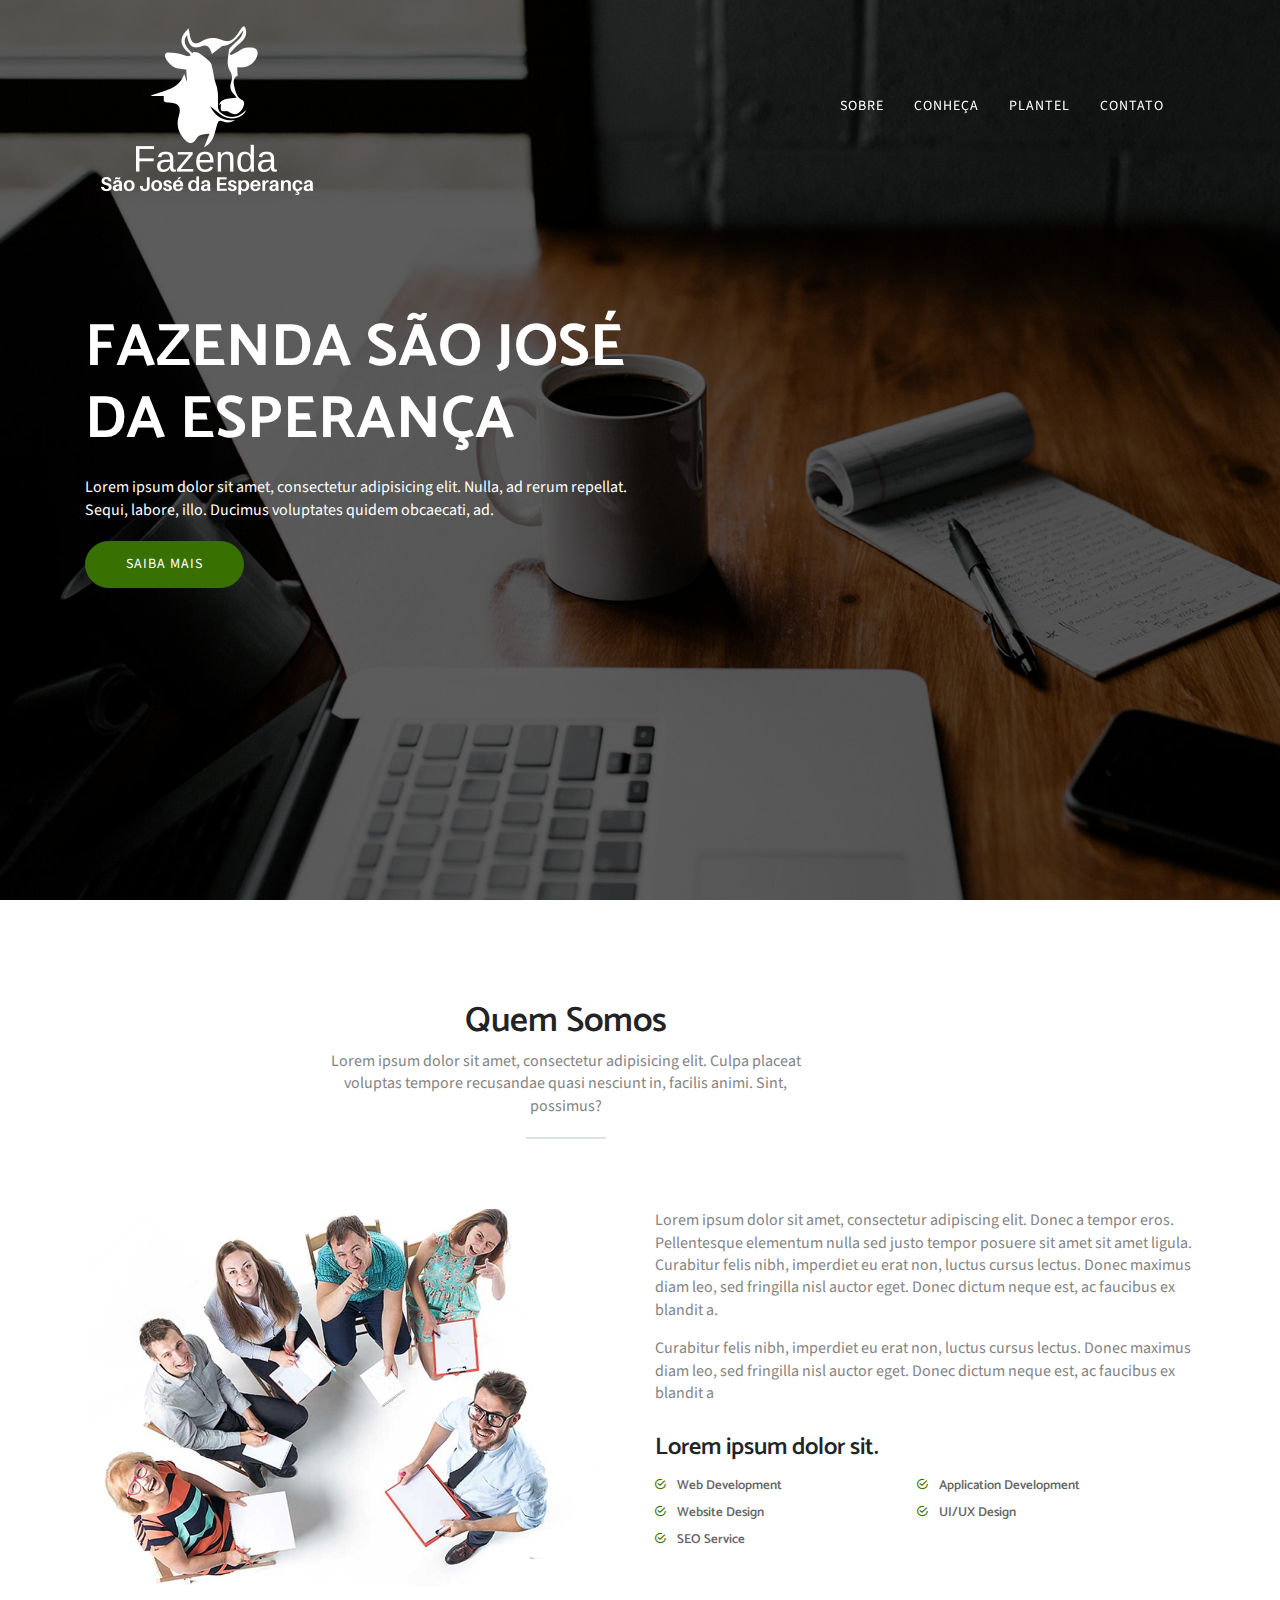
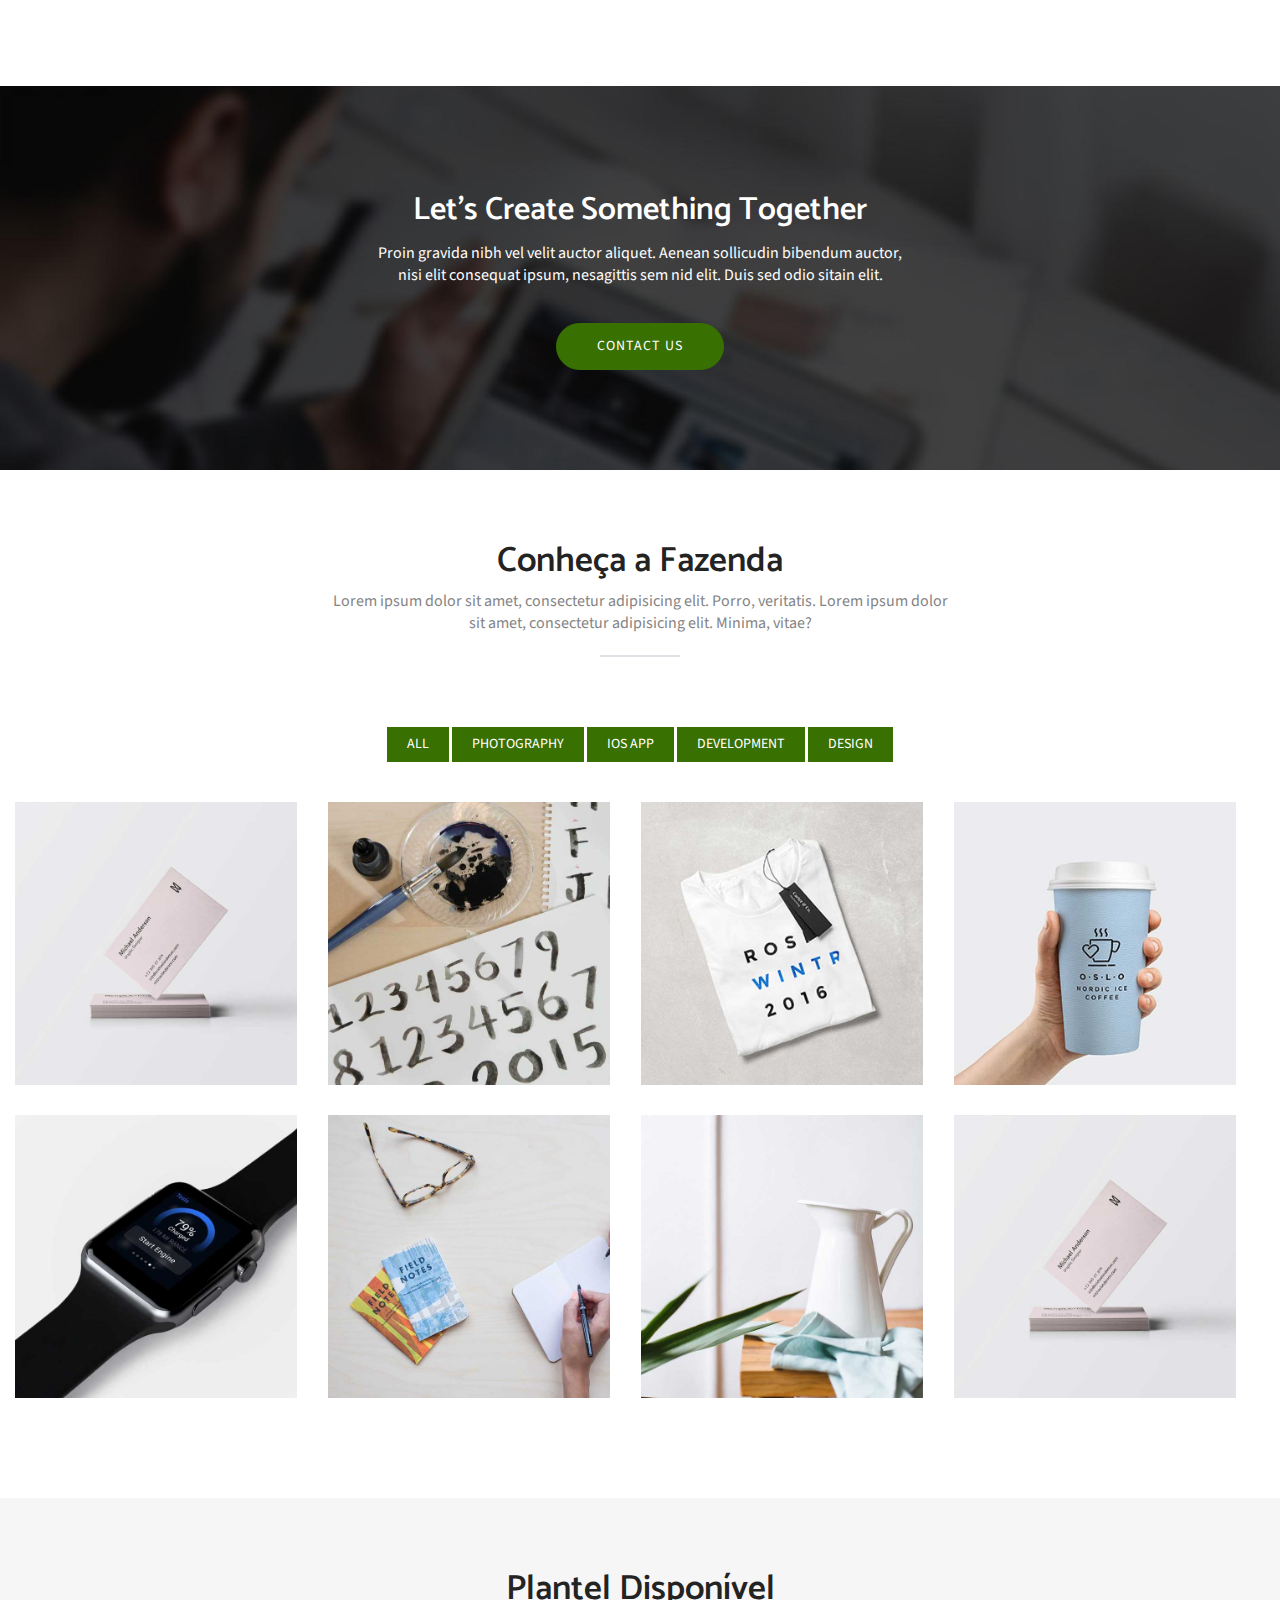
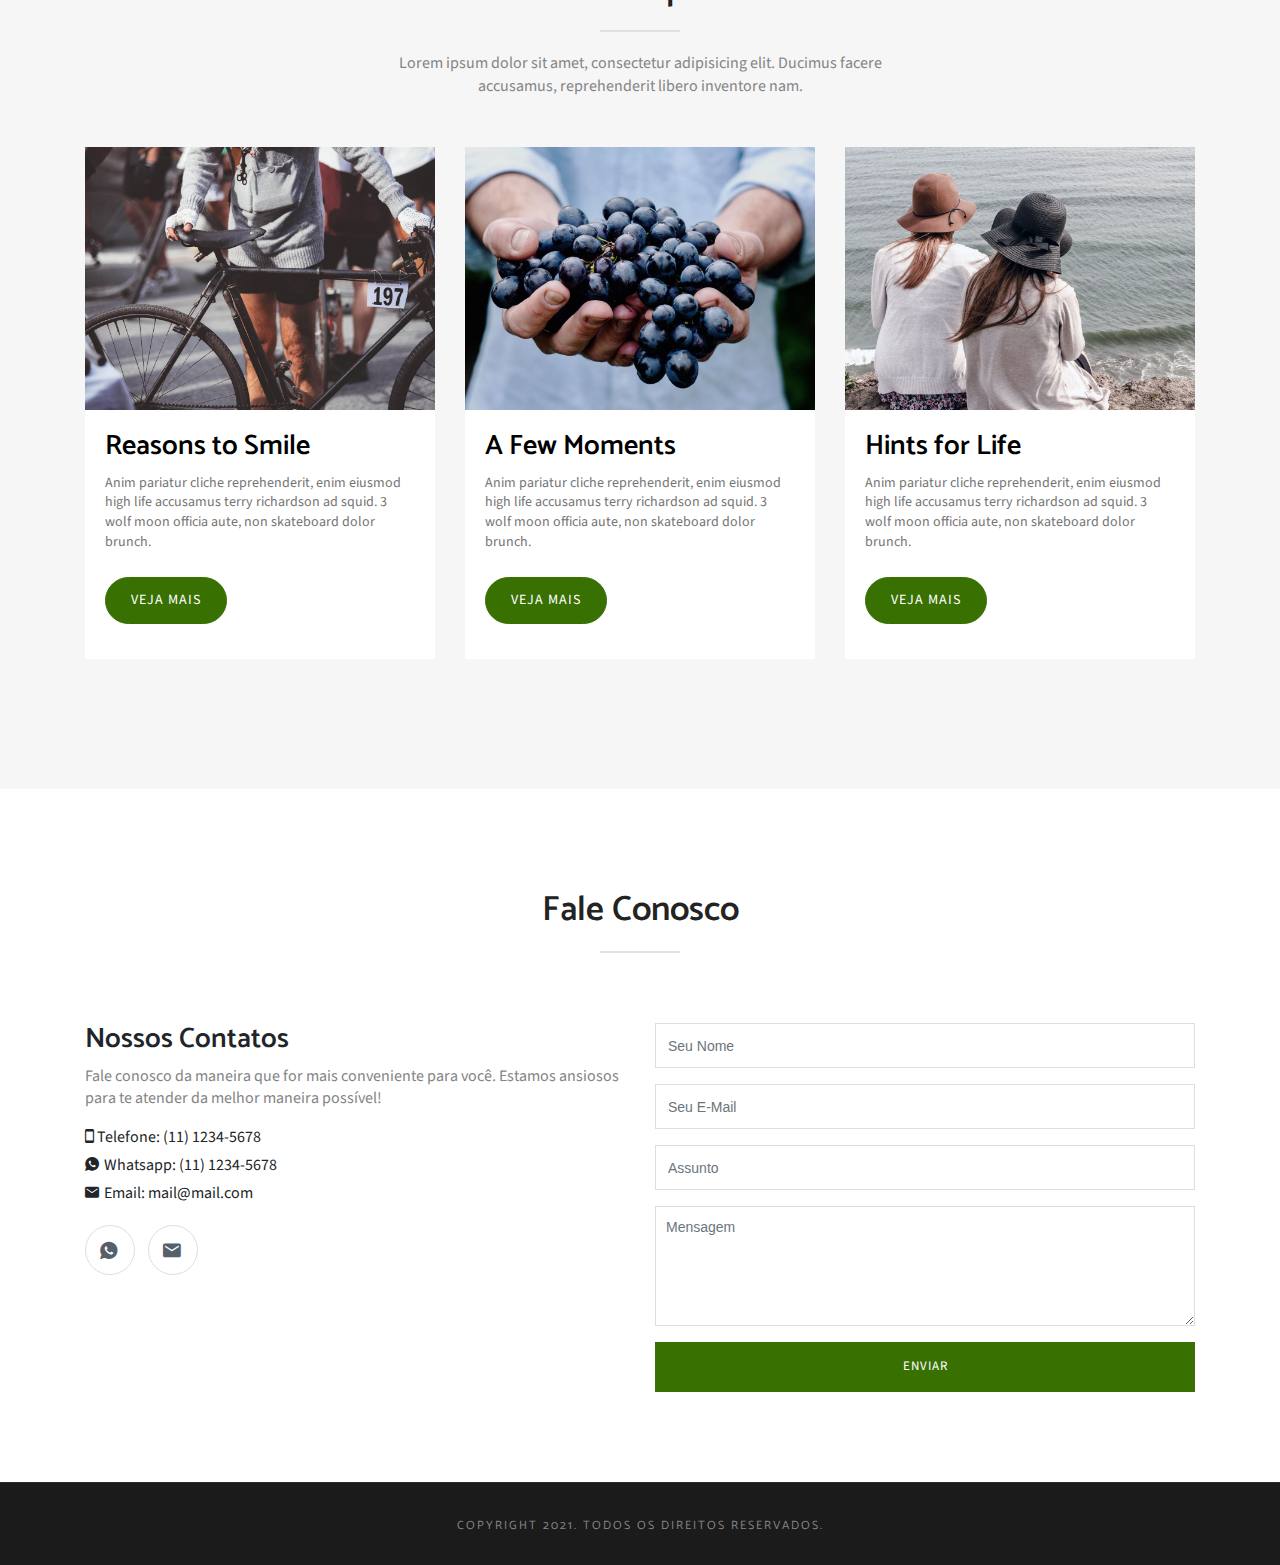
==== index.html @ b2f10392 "Mudanças na logo e interface" ====
<!DOCTYPE html>
<!--[if lt IE 7]>      <html class="no-js lt-ie9 lt-ie8 lt-ie7"> <![endif]-->
<!--[if IE 7]>         <html class="no-js lt-ie9 lt-ie8"> <![endif]-->
<!--[if IE 8]>         <html class="no-js lt-ie9"> <![endif]-->
<!--[if gt IE 8]>-->
<html>
  <!--<![endif]-->
  <head>
    <meta http-equiv="Content-Type" content="text/html; charset=UTF-8" />
    <meta
      name="description"
      content=" Fazenda São José da Esperança - Igaratá"
    />
    <meta name="author" content=" Fazenda São José da Esperança" />

    <title>FAZENDA SÃO JOSÉ DA ESPERANÇA</title>

    <!-- Mobile Specific Meta
  ================================================== -->
    <meta name="viewport" content="width=device-width, initial-scale=1" />
    <!-- Favicon -->
    <link rel="shortcut icon" type="image/x-icon" href="images/favicon.png" />
    <!-- CSS
  ================================================== -->
    <!-- Themefisher Icon font -->
    <link rel="stylesheet" href="plugins/themefisher-font/style.css" />
    <!-- bootstrap.min css -->
    <link rel="stylesheet" href="plugins/bootstrap/css/bootstrap.min.css" />
    <!-- Lightbox.min css -->
    <link rel="stylesheet" href="plugins/lightbox2/dist/css/lightbox.min.css" />
    <!-- animation css -->
    <link rel="stylesheet" href="plugins/animate/animate.css" />
    <!-- Slick Carousel -->
    <link rel="stylesheet" href="plugins/slick/slick.css" />
    <!-- Main Stylesheet -->
    <link rel="stylesheet" href="scss/style.css" />
  </head>

  <body id="body">
    <!--
  Start Preloader
  ==================================== -->
    <div id="preloader">
      <div class="preloader">
        <span></span>
        <span></span>
        <span></span>
        <span></span>
        <span></span>
        <span></span>
      </div>
    </div>
    <!--
  End Preloader
  ==================================== -->

    <!--
Fixed Navigation
==================================== -->
    <header class="navigation fixed-top">
      <div class="container">
        <!-- main nav -->
        <nav class="navbar navbar-expand-lg navbar-light">
          <!-- logo -->
          <a class="navbar-brand logo" href="index.html">
            <img class="logo-default" src="images/logo.png" alt="logo" />
            <img class="logo-white" src="images/logo-white.png" alt="logo" />
          </a>
          <!-- /logo -->
          <button
            class="navbar-toggler"
            type="button"
            data-toggle="collapse"
            data-target="#navigation"
            aria-controls="navigation"
            aria-expanded="false"
            aria-label="Toggle navigation"
          >
            <span class="navbar-toggler-icon"></span>
          </button>

          <div class="collapse navbar-collapse" id="navigation">
            <ul class="navbar-nav ml-auto text-center">
              <li class="nav-item">
                <a class="nav-link" href="#about">Sobre</a>
              </li>
              <li class="nav-item">
                <a class="nav-link" href="#portfolio">Conheça</a>
              </li>
              <li class="nav-item">
                <a class="nav-link" href="#blog">Plantel</a>
              </li>
              <li class="nav-item">
                <a class="nav-link" href="#contact">Contato</a>
              </li>
              <!--
              <li class="nav-item dropdown">
                <a
                  class="nav-link dropdown-toggle"
                  href="#"
                  id="navbarDropdown"
                  role="button"
                  data-toggle="dropdown"
                  aria-haspopup="true"
                  aria-expanded="false"
                >
                  Pages
                </a>
                <div class="dropdown-menu" aria-labelledby="navbarDropdown">
                  <a class="dropdown-item" href="404.html">404 Page</a>
                  <a class="dropdown-item" href="blog.html">Blog Page</a>
                  <a class="dropdown-item" href="single-post.html"
                    >Blog Single Page</a
                  >
                </div>
              </li>
              -->
            </ul>
          </div>
        </nav>
        <!-- /main nav -->
      </div>
    </header>
    <!--
End Fixed Navigation
==================================== -->

    <!--
Welcome Slider
==================================== -->
    <section class="hero-area">
      <div class="container">
        <div class="row">
          <div class="col-md-12">
            <div class="block">
              <h1
                class="wow fadeInUp"
                data-wow-duration=".5s"
                data-wow-delay=".3s"
              >
                Fazenda São José<br />da Esperança
              </h1>
              <p
                class="wow fadeInUp"
                data-wow-duration=".5s"
                data-wow-delay=".5s"
              >
                Lorem ipsum dolor sit amet, consectetur adipisicing elit. Nulla,
                ad rerum repellat. Sequi, labore, illo. Ducimus voluptates
                quidem obcaecati, ad.
              </p>
              <ul
                class="list-inline wow fadeInUp"
                data-wow-duration=".5s"
                data-wow-delay=".7s"
              >
                <li class="list-inline-item">
                  <a data-scroll href="#about" class="btn btn-main"
                    >Saiba Mais</a
                  >
                </li>
                <!--
                <li class="list-inline-item">
                  <a data-scroll href="#services" class="btn btn-transparent"
                    >Learn More</a
                  >
                </li>
                -->
              </ul>
            </div>
          </div>
        </div>
      </div>
    </section>

    <!--
Start About Section
==================================== -->
    <section class="about" id="about">
      <div class="container">
        <div class="row">
          <!-- section title -->
          <div class="title text-center">
            <h2>Quem Somos</h2>
            <p>
              Lorem ipsum dolor sit amet, consectetur adipisicing elit. Culpa
              placeat voluptas tempore recusandae quasi nesciunt in, facilis
              animi. Sint, possimus?
            </p>
            <div class="border"></div>
          </div>
          <!-- /section title -->

          <div class="col-md-6">
            <img src="images/about-us.jpg" class="img-fluid" alt="" />
          </div>
          <div class="col-md-6">
            <p>
              Lorem ipsum dolor sit amet, consectetur adipiscing elit. Donec a
              tempor eros. Pellentesque elementum nulla sed justo tempor posuere
              sit amet sit amet ligula. Curabitur felis nibh, imperdiet eu erat
              non, luctus cursus lectus. Donec maximus diam leo, sed fringilla
              nisl auctor eget. Donec dictum neque est, ac faucibus ex blandit
              a.
            </p>
            <p>
              Curabitur felis nibh, imperdiet eu erat non, luctus cursus lectus.
              Donec maximus diam leo, sed fringilla nisl auctor eget. Donec
              dictum neque est, ac faucibus ex blandit a
            </p>
            <h4>Lorem ipsum dolor sit.</h4>
            <ul class="feature-list">
              <li>
                <i class="tf-ion-android-checkmark-circle"></i> Web Development
              </li>
              <li>
                <i class="tf-ion-android-checkmark-circle"></i> Application
                Development
              </li>
              <li>
                <i class="tf-ion-android-checkmark-circle"></i> Website Design
              </li>
              <li>
                <i class="tf-ion-android-checkmark-circle"></i> UI/UX Design
              </li>
              <li>
                <i class="tf-ion-android-checkmark-circle"></i> SEO Service
              </li>
            </ul>
          </div>
        </div>
        <!-- End row -->
      </div>
      <!-- End container -->
    </section>
    <!-- End section -->

    <!--
Start Call To Action
==================================== -->
    <section class="call-to-action section">
      <div class="container">
        <div class="row">
          <div class="col-md-12 text-center">
            <h2>Let's Create Something Together</h2>
            <p>
              Proin gravida nibh vel velit auctor aliquet. Aenean sollicudin
              bibendum auctor, <br />
              nisi elit consequat ipsum, nesagittis sem nid elit. Duis sed odio
              sitain elit.
            </p>
            <a href="#contact" class="btn btn-main">Contact Us</a>
          </div>
        </div>
        <!-- End row -->
      </div>
      <!-- End container -->
    </section>
    <!-- End section -->

    <!-- Start Portfolio Section
=========================================== -->
    <section class="portfolio section-sm" id="portfolio">
      <div class="container-fluid">
        <div class="row">
          <div class="col-lg-12">
            <!-- section title -->
            <div class="title text-center">
              <h2>Conheça a Fazenda</h2>
              <p>
                Lorem ipsum dolor sit amet, consectetur adipisicing elit. Porro,
                veritatis. Lorem ipsum dolor sit amet, consectetur adipisicing
                elit. Minima, vitae?
              </p>
              <div class="border"></div>
            </div>
            <!-- /section title -->
            <div class="portfolio-filter">
              <button type="button" data-filter="all">All</button>
              <button type="button" data-filter="photography">
                Photography
              </button>
              <button type="button" data-filter="ios">IOS App</button>
              <button type="button" data-filter="development">
                Development
              </button>
              <button type="button" data-filter="design">Design</button>
            </div>
            <div class="row filtr-container">
              <div
                class="col-md-3 col-sm-6 col-xs-6 filtr-item"
                data-category="mix, design"
              >
                <div class="portfolio-block">
                  <img
                    class="img-fluid"
                    src="images/portfolio/portfolio-1.jpg"
                    alt=""
                  />
                  <div class="caption">
                    <a
                      class="search-icon"
                      href="images/portfolio/portfolio-1.jpg"
                      data-lightbox="image-1"
                    >
                      <i class="tf-ion-ios-search-strong"></i>
                    </a>
                    <h4><a href="">Lorem Ipsum</a></h4>
                  </div>
                </div>
              </div>
              <div
                class="col-md-3 col-sm-6 col-xs-6 filtr-item"
                data-category="mix, design, ios"
              >
                <div class="portfolio-block">
                  <img
                    class="img-fluid"
                    src="images/portfolio/portfolio-2.jpg"
                    alt=""
                  />
                  <div class="caption">
                    <a
                      class="search-icon"
                      href="images/portfolio/portfolio-2.jpg"
                      data-lightbox="image-1"
                    >
                      <i class="tf-ion-ios-search-strong"></i>
                    </a>
                    <h4><a href="">Lorem Ipsum</a></h4>
                  </div>
                </div>
              </div>
              <div
                class="col-md-3 col-sm-6 col-xs-6 filtr-item"
                data-category="mix, photography, development"
              >
                <div class="portfolio-block">
                  <img
                    class="img-fluid"
                    src="images/portfolio/portfolio-3.jpg"
                    alt=""
                  />
                  <div class="caption">
                    <a
                      class="search-icon"
                      href="images/portfolio/portfolio-3.jpg"
                      data-lightbox="image-1"
                    >
                      <i class="tf-ion-ios-search-strong"></i>
                    </a>
                    <h4><a href="">Lorem Ipsum</a></h4>
                  </div>
                </div>
              </div>
              <div
                class="col-md-3 col-sm-6 col-xs-6 filtr-item"
                data-category="mix, photography, ios"
              >
                <div class="portfolio-block">
                  <img
                    class="img-fluid"
                    src="images/portfolio/portfolio-4.jpg"
                    alt=""
                  />
                  <div class="caption">
                    <a
                      class="search-icon"
                      href="images/portfolio/portfolio-4.jpg"
                      data-lightbox="image-1"
                    >
                      <i class="tf-ion-ios-search-strong"></i>
                    </a>
                    <h4><a href="">Lorem Ipsum</a></h4>
                  </div>
                </div>
              </div>
              <div
                class="col-md-3 col-sm-6 col-xs-6 filtr-item"
                data-category="mix, design"
              >
                <div class="portfolio-block">
                  <img
                    class="img-fluid"
                    src="images/portfolio/portfolio-5.jpg"
                    alt=""
                  />
                  <div class="caption">
                    <a
                      class="search-icon"
                      href="images/portfolio/portfolio-5.jpg"
                      data-lightbox="image-1"
                    >
                      <i class="tf-ion-ios-search-strong"></i>
                    </a>
                    <h4><a href="">Lorem Ipsum</a></h4>
                  </div>
                </div>
              </div>
              <div
                class="col-md-3 col-sm-6 col-xs-6 filtr-item"
                data-category="mix, design, development"
              >
                <div class="portfolio-block">
                  <img
                    class="img-fluid"
                    src="images/portfolio/portfolio-6.jpg"
                    alt=""
                  />
                  <div class="caption">
                    <a
                      class="search-icon"
                      href="images/portfolio/portfolio-6.jpg"
                      data-lightbox="image-1"
                    >
                      <i class="tf-ion-ios-search-strong"></i>
                    </a>
                    <h4><a href="">Lorem Ipsum</a></h4>
                  </div>
                </div>
              </div>
              <div
                class="col-md-3 col-sm-6 col-xs-6 filtr-item"
                data-category="mix, photography"
              >
                <div class="portfolio-block">
                  <img
                    class="img-fluid"
                    src="images/portfolio/portfolio-7.jpg"
                    alt=""
                  />
                  <div class="caption">
                    <a
                      class="search-icon"
                      href="images/portfolio/portfolio-7.jpg"
                      data-lightbox="image-1"
                    >
                      <i class="tf-ion-ios-search-strong"></i>
                    </a>
                    <h4><a href="">Lorem Ipsum</a></h4>
                  </div>
                </div>
              </div>
              <div
                class="col-md-3 col-sm-6 col-xs-6 filtr-item"
                data-category="mix, design, development"
              >
                <div class="portfolio-block">
                  <img
                    class="img-fluid"
                    src="images/portfolio/portfolio-1.jpg"
                    alt=""
                  />
                  <div class="caption">
                    <a
                      class="search-icon"
                      href="images/portfolio/portfolio-1.jpg"
                      data-lightbox="image-1"
                    >
                      <i class="tf-ion-ios-search-strong"></i>
                    </a>
                    <h4><a href="">Lorem Ipsum</a></h4>
                  </div>
                </div>
              </div>
            </div>
          </div>
          <!-- /end col-lg-12 -->
        </div>
        <!-- end row -->
      </div>
      <!-- end container -->
    </section>
    <!-- End section -->

    <!--Start Blog Section
=========================================== -->
    <section class="blog" id="blog">
      <div class="container">
        <div class="row">
          <!-- section title -->
          <div class="col-12">
            <div class="title text-center">
              <h2><span class="color">Plantel Disponível</span></h2>
              <div class="border"></div>
              <p>
                Lorem ipsum dolor sit amet, consectetur adipisicing elit.
                Ducimus facere accusamus, reprehenderit libero inventore nam.
              </p>
            </div>
          </div>
          <!-- /section title -->
          <!-- single blog post -->
          <article class="col-md-4 col-sm-6 col-xs-12 clearfix">
            <div class="post-item">
              <div class="media-wrapper">
                <img
                  src="images/blog/post-1.jpg"
                  alt="amazing caves coverimage"
                  class="img-fluid"
                />
              </div>

              <div class="content">
                <h3><a href="single-post.html">Reasons to Smile</a></h3>
                <p>
                  Anim pariatur cliche reprehenderit, enim eiusmod high life
                  accusamus terry richardson ad squid. 3 wolf moon officia aute,
                  non skateboard dolor brunch.
                </p>
                <a class="btn btn-main" href="single-post.html">Veja mais</a>
              </div>
            </div>
          </article>
          <!-- /single blog post -->

          <!-- single blog post -->
          <article class="col-md-4 col-sm-6 col-xs-12">
            <div class="post-item">
              <div class="media-wrapper">
                <img
                  src="images/blog/post-2.jpg"
                  alt="amazing caves coverimage"
                  class="img-fluid"
                />
              </div>

              <div class="content">
                <h3><a href="single-post.html">A Few Moments</a></h3>
                <p>
                  Anim pariatur cliche reprehenderit, enim eiusmod high life
                  accusamus terry richardson ad squid. 3 wolf moon officia aute,
                  non skateboard dolor brunch.
                </p>
                <a class="btn btn-main" href="single-post.html">Veja mais</a>
              </div>
            </div>
          </article>
          <!-- end single blog post -->

          <!-- single blog post -->
          <article class="col-md-4 col-sm-6 col-xs-12">
            <div class="post-item">
              <div class="media-wrapper">
                <img
                  src="images/blog/post-3.jpg"
                  alt="amazing caves coverimage"
                  class="img-fluid"
                />
              </div>

              <div class="content">
                <h3><a href="single-post.html">Hints for Life</a></h3>
                <p>
                  Anim pariatur cliche reprehenderit, enim eiusmod high life
                  accusamus terry richardson ad squid. 3 wolf moon officia aute,
                  non skateboard dolor brunch.
                </p>
                <a class="btn btn-main" href="single-post.html">Veja mais</a>
              </div>
            </div>
          </article>
          <!-- end single blog post -->
        </div>
        <!-- end row -->
      </div>
      <!-- end container -->
    </section>
    <!-- end section -->

    <!--Start Contact Us
=========================================== -->
    <section class="contact-us" id="contact">
      <div class="container">
        <div class="row">
          <!-- section title -->
          <div class="col-12">
            <div class="title text-center">
              <h2>Fale Conosco</h2>
              <div class="border"></div>
            </div>
          </div>
          <!-- /section title -->
          <!-- Contact Details -->
          <div class="contact-details col-md-6">
            <h3>Nossos Contatos</h3>
            <p>
              Fale conosco da maneira que for mais conveniente para você.
              Estamos ansiosos para te atender da melhor maneira possível!
            </p>
            <ul class="contact-short-info">
              <li>
                <i class="tf-ion-android-phone-portrait"></i>
                <span>Telefone: (11) 1234-5678</span>
              </li>
              <li>
                <i class="tf-ion-social-whatsapp"></i>
                <span>Whatsapp: (11) 1234-5678</span>
              </li>
              <li>
                <i class="tf-ion-android-mail"></i>
                <span>Email: mail@mail.com</span>
              </li>
            </ul>
            <!-- Footer Social Links -->
            <div class="social-icon">
              <ul>
                <li>
                  <a href="#"><i class="tf-ion-social-whatsapp"></i></a>
                </li>
                <li>
                  <a href="#"><i class="tf-ion-android-mail"></i></a>
                </li>
              </ul>
            </div>
            <!--/. End Footer Social Links -->
          </div>
          <!-- / End Contact Details -->

          <!-- Contact Form -->
          <div class="contact-form col-md-6">
            <form id="contact-form" method="POST" role="form">
              <div class="form-group">
                <input
                  type="text"
                  placeholder="Seu Nome"
                  class="form-control"
                  name="name"
                  id="name"
                />
              </div>
              <div class="form-group">
                <input
                  type="email"
                  placeholder="Seu E-Mail"
                  class="form-control"
                  name="email"
                  id="email"
                />
              </div>
              <div class="form-group">
                <input
                  type="text"
                  placeholder="Assunto"
                  class="form-control"
                  name="subject"
                  id="subject"
                />
              </div>
              <div class="form-group">
                <textarea
                  rows="6"
                  placeholder="Mensagem"
                  class="form-control"
                  name="message"
                  id="message"
                ></textarea>
              </div>
              <div id="success" class="success">
                Obrigado! Sua mensagem foi enviada e será respondida o mais
                rápido possível :)
              </div>
              <div id="error" class="error">
                Desculpe, algo deu errado. Tente novamente mais tarde
              </div>
              <div id="cf-submit">
                <input
                  type="submit"
                  id="contact-submit"
                  class="btn btn-transparent"
                  value="Enviar"
                />
              </div>
            </form>
          </div>
          <!-- ./End Contact Form -->
        </div>
        <!-- end row -->
      </div>
      <!-- end container -->
    </section>
    <!-- end section -->

    <footer id="footer" class="bg-one">
      <div class="footer-bottom">
        <h5>Copyright 2021. Todos os direitos reservados.</h5>
      </div>
    </footer>
    <!-- end footer -->
    <!-- end Footer Area
========================================== -->
    <!-- Essential Scripts
=====================================-->
    <!-- Main jQuery -->
    <script src="plugins/jquery/jquery.min.js"></script>
    <!-- Google Map
    <script src="https://maps.googleapis.com/maps/api/js?key=AIzaSyBu5nZKbeK-WHQ70oqOWo-_4VmwOwKP9YQ"></script>
    <script src="plugins/google-map/gmap.js"></script>-->

    <!-- Form Validation -->
    <script src="plugins/form-validation/jquery.form.js"></script>
    <script src="plugins/form-validation/jquery.validate.min.js"></script>
    <!-- Bootstrap4 -->
    <script src="plugins/bootstrap/js/bootstrap.min.js"></script>
    <!-- Parallax -->
    <script src="plugins/parallax/jquery.parallax-1.1.3.js"></script>
    <!-- lightbox -->
    <script src="plugins/lightbox2/dist/js/lightbox.min.js"></script>
    <!-- Owl Carousel -->
    <script src="plugins/slick/slick.min.js"></script>
    <!-- filter -->
    <script src="plugins/filterizr/jquery.filterizr.min.js"></script>
    <!-- Smooth Scroll js -->
    <script src="plugins/smooth-scroll/smooth-scroll.min.js"></script>
    <!-- Custom js -->
    <script src="js/script.js"></script>
  </body>
</html>
---- plugins/themefisher-font/style.css ----
@font-face {
  font-family: 'themefisher-font';
  src:  url('fonts/themefisher-font.eot?ug5hnh');
  src:  url('fonts/themefisher-font.eot?ug5hnh#iefix') format('embedded-opentype'),
    url('fonts/themefisher-font.ttf?ug5hnh') format('truetype'),
    url('fonts/themefisher-font.woff?ug5hnh') format('woff'),
    url('fonts/themefisher-font.svg?ug5hnh#themefisher-font') format('svg');
  font-weight: normal;
  font-style: normal;
}

[class^="tf-"], [class*=" tf-"] {
  /* use !important to prevent issues with browser extensions that change fonts */
  font-family: 'themefisher-font' !important;
  speak: none;
  font-style: normal;
  font-weight: normal;
  font-variant: normal;
  text-transform: none;
  line-height: 1;

  /* Better Font Rendering =========== */
  -webkit-font-smoothing: antialiased;
  -moz-osx-font-smoothing: grayscale;
}

.tf-ion-alert-circled:before {
  content: "\f100";
}
.tf-ion-alert:before {
  content: "\f101";
}
.tf-ion-android-add-circle:before {
  content: "\f359";
}
.tf-ion-android-add:before {
  content: "\f2c7";
}
.tf-ion-android-alarm-clock:before {
  content: "\f35a";
}
.tf-ion-android-alert:before {
  content: "\f35b";
}
.tf-ion-android-apps:before {
  content: "\f35c";
}
.tf-ion-android-archive:before {
  content: "\f2c9";
}
.tf-ion-android-arrow-back:before {
  content: "\f2ca";
}
.tf-ion-android-arrow-down:before {
  content: "\f35d";
}
.tf-ion-android-arrow-dropdown-circle:before {
  content: "\f35e";
}
.tf-ion-android-arrow-dropdown:before {
  content: "\f35f";
}
.tf-ion-android-arrow-dropleft-circle:before {
  content: "\f360";
}
.tf-ion-android-arrow-dropleft:before {
  content: "\f361";
}
.tf-ion-android-arrow-dropright-circle:before {
  content: "\f362";
}
.tf-ion-android-arrow-dropright:before {
  content: "\f363";
}
.tf-ion-android-arrow-dropup-circle:before {
  content: "\f364";
}
.tf-ion-android-arrow-dropup:before {
  content: "\f365";
}
.tf-ion-android-arrow-forward:before {
  content: "\f30f";
}
.tf-ion-android-arrow-up:before {
  content: "\f366";
}
.tf-ion-android-attach:before {
  content: "\f367";
}
.tf-ion-android-bar:before {
  content: "\f368";
}
.tf-ion-android-bicycle:before {
  content: "\f369";
}
.tf-ion-android-boat:before {
  content: "\f36a";
}
.tf-ion-android-bookmark:before {
  content: "\f36b";
}
.tf-ion-android-bulb:before {
  content: "\f36c";
}
.tf-ion-android-bus:before {
  content: "\f36d";
}
.tf-ion-android-calendar:before {
  content: "\f2d1";
}
.tf-ion-android-call:before {
  content: "\f2d2";
}
.tf-ion-android-camera:before {
  content: "\f2d3";
}
.tf-ion-android-cancel:before {
  content: "\f36e";
}
.tf-ion-android-car:before {
  content: "\f36f";
}
.tf-ion-android-cart:before {
  content: "\f370";
}
.tf-ion-android-chat:before {
  content: "\f2d4";
}
.tf-ion-android-checkbox-blank:before {
  content: "\f371";
}
.tf-ion-android-checkbox-outline-blank:before {
  content: "\f372";
}
.tf-ion-android-checkbox-outline:before {
  content: "\f373";
}
.tf-ion-android-checkbox:before {
  content: "\f374";
}
.tf-ion-android-checkmark-circle:before {
  content: "\f375";
}
.tf-ion-android-clipboard:before {
  content: "\f376";
}
.tf-ion-android-close:before {
  content: "\f2d7";
}
.tf-ion-android-cloud-circle:before {
  content: "\f377";
}
.tf-ion-android-cloud-done:before {
  content: "\f378";
}
.tf-ion-android-cloud-outline:before {
  content: "\f379";
}
.tf-ion-android-cloud:before {
  content: "\f37a";
}
.tf-ion-android-color-palette:before {
  content: "\f37b";
}
.tf-ion-android-compass:before {
  content: "\f37c";
}
.tf-ion-android-contact:before {
  content: "\f2d8";
}
.tf-ion-android-contacts:before {
  content: "\f2d9";
}
.tf-ion-android-contract:before {
  content: "\f37d";
}
.tf-ion-android-create:before {
  content: "\f37e";
}
.tf-ion-android-delete:before {
  content: "\f37f";
}
.tf-ion-android-desktop:before {
  content: "\f380";
}
.tf-ion-android-document:before {
  content: "\f381";
}
.tf-ion-android-done-all:before {
  content: "\f382";
}
.tf-ion-android-done:before {
  content: "\f383";
}
.tf-ion-android-download:before {
  content: "\f2dd";
}
.tf-ion-android-drafts:before {
  content: "\f384";
}
.tf-ion-android-exit:before {
  content: "\f385";
}
.tf-ion-android-expand:before {
  content: "\f386";
}
.tf-ion-android-favorite-outline:before {
  content: "\f387";
}
.tf-ion-android-favorite:before {
  content: "\f388";
}
.tf-ion-android-film:before {
  content: "\f389";
}
.tf-ion-android-folder-open:before {
  content: "\f38a";
}
.tf-ion-android-folder:before {
  content: "\f2e0";
}
.tf-ion-android-funnel:before {
  content: "\f38b";
}
.tf-ion-android-globe:before {
  content: "\f38c";
}
.tf-ion-android-hand:before {
  content: "\f2e3";
}
.tf-ion-android-hangout:before {
  content: "\f38d";
}
.tf-ion-android-happy:before {
  content: "\f38e";
}
.tf-ion-android-home:before {
  content: "\f38f";
}
.tf-ion-android-image:before {
  content: "\f2e4";
}
.tf-ion-android-laptop:before {
  content: "\f390";
}
.tf-ion-android-list:before {
  content: "\f391";
}
.tf-ion-android-locate:before {
  content: "\f2e9";
}
.tf-ion-android-lock:before {
  content: "\f392";
}
.tf-ion-android-mail:before {
  content: "\f2eb";
}
.tf-ion-android-map:before {
  content: "\f393";
}
.tf-ion-android-menu:before {
  content: "\f394";
}
.tf-ion-android-microphone-off:before {
  content: "\f395";
}
.tf-ion-android-microphone:before {
  content: "\f2ec";
}
.tf-ion-android-more-horizontal:before {
  content: "\f396";
}
.tf-ion-android-more-vertical:before {
  content: "\f397";
}
.tf-ion-android-navigate:before {
  content: "\f398";
}
.tf-ion-android-notifications-none:before {
  content: "\f399";
}
.tf-ion-android-notifications-off:before {
  content: "\f39a";
}
.tf-ion-android-notifications:before {
  content: "\f39b";
}
.tf-ion-android-open:before {
  content: "\f39c";
}
.tf-ion-android-options:before {
  content: "\f39d";
}
.tf-ion-android-people:before {
  content: "\f39e";
}
.tf-ion-android-person-add:before {
  content: "\f39f";
}
.tf-ion-android-person:before {
  content: "\f3a0";
}
.tf-ion-android-phone-landscape:before {
  content: "\f3a1";
}
.tf-ion-android-phone-portrait:before {
  content: "\f3a2";
}
.tf-ion-android-pin:before {
  content: "\f3a3";
}
.tf-ion-android-plane:before {
  content: "\f3a4";
}
.tf-ion-android-playstore:before {
  content: "\f2f0";
}
.tf-ion-android-print:before {
  content: "\f3a5";
}
.tf-ion-android-radio-button-off:before {
  content: "\f3a6";
}
.tf-ion-android-radio-button-on:before {
  content: "\f3a7";
}
.tf-ion-android-refresh:before {
  content: "\f3a8";
}
.tf-ion-android-remove-circle:before {
  content: "\f3a9";
}
.tf-ion-android-remove:before {
  content: "\f2f4";
}
.tf-ion-android-restaurant:before {
  content: "\f3aa";
}
.tf-ion-android-sad:before {
  content: "\f3ab";
}
.tf-ion-android-search:before {
  content: "\f2f5";
}
.tf-ion-android-send:before {
  content: "\f2f6";
}
.tf-ion-android-settings:before {
  content: "\f2f7";
}
.tf-ion-android-share-alt:before {
  content: "\f3ac";
}
.tf-ion-android-share:before {
  content: "\f2f8";
}
.tf-ion-android-star-half:before {
  content: "\f3ad";
}
.tf-ion-android-star-outline:before {
  content: "\f3ae";
}
.tf-ion-android-star:before {
  content: "\f2fc";
}
.tf-ion-android-stopwatch:before {
  content: "\f2fd";
}
.tf-ion-android-subway:before {
  content: "\f3af";
}
.tf-ion-android-sunny:before {
  content: "\f3b0";
}
.tf-ion-android-sync:before {
  content: "\f3b1";
}
.tf-ion-android-textsms:before {
  content: "\f3b2";
}
.tf-ion-android-time:before {
  content: "\f3b3";
}
.tf-ion-android-train:before {
  content: "\f3b4";
}
.tf-ion-android-unlock:before {
  content: "\f3b5";
}
.tf-ion-android-upload:before {
  content: "\f3b6";
}
.tf-ion-android-volume-down:before {
  content: "\f3b7";
}
.tf-ion-android-volume-mute:before {
  content: "\f3b8";
}
.tf-ion-android-volume-off:before {
  content: "\f3b9";
}
.tf-ion-android-volume-up:before {
  content: "\f3ba";
}
.tf-ion-android-walk:before {
  content: "\f3bb";
}
.tf-ion-android-warning:before {
  content: "\f3bc";
}
.tf-ion-android-watch:before {
  content: "\f3bd";
}
.tf-ion-android-wifi:before {
  content: "\f305";
}
.tf-ion-aperture:before {
  content: "\f313";
}
.tf-ion-archive:before {
  content: "\f102";
}
.tf-ion-arrow-down-a:before {
  content: "\f103";
}
.tf-ion-arrow-down-b:before {
  content: "\f104";
}
.tf-ion-arrow-down-c:before {
  content: "\f105";
}
.tf-ion-arrow-expand:before {
  content: "\f25e";
}
.tf-ion-arrow-graph-down-left:before {
  content: "\f25f";
}
.tf-ion-arrow-graph-down-right:before {
  content: "\f260";
}
.tf-ion-arrow-graph-up-left:before {
  content: "\f261";
}
.tf-ion-arrow-graph-up-right:before {
  content: "\f262";
}
.tf-ion-arrow-left-a:before {
  content: "\f106";
}
.tf-ion-arrow-left-b:before {
  content: "\f107";
}
.tf-ion-arrow-left-c:before {
  content: "\f108";
}
.tf-ion-arrow-move:before {
  content: "\f263";
}
.tf-ion-arrow-resize:before {
  content: "\f264";
}
.tf-ion-arrow-return-left:before {
  content: "\f265";
}
.tf-ion-arrow-return-right:before {
  content: "\f266";
}
.tf-ion-arrow-right-a:before {
  content: "\f109";
}
.tf-ion-arrow-right-b:before {
  content: "\f10a";
}
.tf-ion-arrow-right-c:before {
  content: "\f10b";
}
.tf-ion-arrow-shrink:before {
  content: "\f267";
}
.tf-ion-arrow-swap:before {
  content: "\f268";
}
.tf-ion-arrow-up-a:before {
  content: "\f10c";
}
.tf-ion-arrow-up-b:before {
  content: "\f10d";
}
.tf-ion-arrow-up-c:before {
  content: "\f10e";
}
.tf-ion-asterisk:before {
  content: "\f314";
}
.tf-ion-at:before {
  content: "\f10f";
}
.tf-ion-backspace-outline:before {
  content: "\f3be";
}
.tf-ion-backspace:before {
  content: "\f3bf";
}
.tf-ion-bag:before {
  content: "\f110";
}
.tf-ion-battery-charging:before {
  content: "\f111";
}
.tf-ion-battery-empty:before {
  content: "\f112";
}
.tf-ion-battery-full:before {
  content: "\f113";
}
.tf-ion-battery-half:before {
  content: "\f114";
}
.tf-ion-battery-low:before {
  content: "\f115";
}
.tf-ion-beaker:before {
  content: "\f269";
}
.tf-ion-beer:before {
  content: "\f26a";
}
.tf-ion-bluetooth:before {
  content: "\f116";
}
.tf-ion-bonfire:before {
  content: "\f315";
}
.tf-ion-bookmark:before {
  content: "\f26b";
}
.tf-ion-bowtie:before {
  content: "\f3c0";
}
.tf-ion-briefcase:before {
  content: "\f26c";
}
.tf-ion-bug:before {
  content: "\f2be";
}
.tf-ion-calculator:before {
  content: "\f26d";
}
.tf-ion-calendar:before {
  content: "\f117";
}
.tf-ion-camera:before {
  content: "\f118";
}
.tf-ion-card:before {
  content: "\f119";
}
.tf-ion-cash:before {
  content: "\f316";
}
.tf-ion-chatbox-working:before {
  content: "\f11a";
}
.tf-ion-chatbox:before {
  content: "\f11b";
}
.tf-ion-chatboxes:before {
  content: "\f11c";
}
.tf-ion-chatbubble-working:before {
  content: "\f11d";
}
.tf-ion-chatbubble:before {
  content: "\f11e";
}
.tf-ion-chatbubbles:before {
  content: "\f11f";
}
.tf-ion-checkmark-circled:before {
  content: "\f120";
}
.tf-ion-checkmark-round:before {
  content: "\f121";
}
.tf-ion-checkmark:before {
  content: "\f122";
}
.tf-ion-chevron-down:before {
  content: "\f123";
}
.tf-ion-chevron-left:before {
  content: "\f124";
}
.tf-ion-chevron-right:before {
  content: "\f125";
}
.tf-ion-chevron-up:before {
  content: "\f126";
}
.tf-ion-clipboard:before {
  content: "\f127";
}
.tf-ion-clock:before {
  content: "\f26e";
}
.tf-ion-close-circled:before {
  content: "\f128";
}
.tf-ion-close-round:before {
  content: "\f129";
}
.tf-ion-close:before {
  content: "\f12a";
}
.tf-ion-closed-captioning:before {
  content: "\f317";
}
.tf-ion-cloud:before {
  content: "\f12b";
}
.tf-ion-code-download:before {
  content: "\f26f";
}
.tf-ion-code-working:before {
  content: "\f270";
}
.tf-ion-code:before {
  content: "\f271";
}
.tf-ion-coffee:before {
  content: "\f272";
}
.tf-ion-compass:before {
  content: "\f273";
}
.tf-ion-compose:before {
  content: "\f12c";
}
.tf-ion-connection-bars:before {
  content: "\f274";
}
.tf-ion-contrast:before {
  content: "\f275";
}
.tf-ion-crop:before {
  content: "\f3c1";
}
.tf-ion-cube:before {
  content: "\f318";
}
.tf-ion-disc:before {
  content: "\f12d";
}
.tf-ion-document-text:before {
  content: "\f12e";
}
.tf-ion-document:before {
  content: "\f12f";
}
.tf-ion-drag:before {
  content: "\f130";
}
.tf-ion-earth:before {
  content: "\f276";
}
.tf-ion-easel:before {
  content: "\f3c2";
}
.tf-ion-edit:before {
  content: "\f2bf";
}
.tf-ion-egg:before {
  content: "\f277";
}
.tf-ion-eject:before {
  content: "\f131";
}
.tf-ion-email-unread:before {
  content: "\f3c3";
}
.tf-ion-email:before {
  content: "\f132";
}
.tf-ion-erlenmeyer-flask-bubbles:before {
  content: "\f3c4";
}
.tf-ion-erlenmeyer-flask:before {
  content: "\f3c5";
}
.tf-ion-eye-disabled:before {
  content: "\f306";
}
.tf-ion-eye:before {
  content: "\f133";
}
.tf-ion-female:before {
  content: "\f278";
}
.tf-ion-filing:before {
  content: "\f134";
}
.tf-ion-film-marker:before {
  content: "\f135";
}
.tf-ion-fireball:before {
  content: "\f319";
}
.tf-ion-flag:before {
  content: "\f279";
}
.tf-ion-flame:before {
  content: "\f31a";
}
.tf-ion-flash-off:before {
  content: "\f136";
}
.tf-ion-flash:before {
  content: "\f137";
}
.tf-ion-folder:before {
  content: "\f139";
}
.tf-ion-fork-repo:before {
  content: "\f2c0";
}
.tf-ion-fork:before {
  content: "\f27a";
}
.tf-ion-forward:before {
  content: "\f13a";
}
.tf-ion-funnel:before {
  content: "\f31b";
}
.tf-ion-gear-a:before {
  content: "\f13d";
}
.tf-ion-gear-b:before {
  content: "\f13e";
}
.tf-ion-grid:before {
  content: "\f13f";
}
.tf-ion-hammer:before {
  content: "\f27b";
}
.tf-ion-happy-outline:before {
  content: "\f3c6";
}
.tf-ion-happy:before {
  content: "\f31c";
}
.tf-ion-headphone:before {
  content: "\f140";
}
.tf-ion-heart-broken:before {
  content: "\f31d";
}
.tf-ion-heart:before {
  content: "\f141";
}
.tf-ion-help-buoy:before {
  content: "\f27c";
}
.tf-ion-help-circled:before {
  content: "\f142";
}
.tf-ion-help:before {
  content: "\f143";
}
.tf-ion-home:before {
  content: "\f144";
}
.tf-ion-icecream:before {
  content: "\f27d";
}
.tf-ion-image:before {
  content: "\f147";
}
.tf-ion-images:before {
  content: "\f148";
}
.tf-ion-information-circled:before {
  content: "\f149";
}
.tf-ion-information:before {
  content: "\f14a";
}
.tf-ion-ionic:before {
  content: "\f14b";
}
.tf-ion-ios-alarm-outline:before {
  content: "\f3c7";
}
.tf-ion-ios-alarm:before {
  content: "\f3c8";
}
.tf-ion-ios-albums-outline:before {
  content: "\f3c9";
}
.tf-ion-ios-albums:before {
  content: "\f3ca";
}
.tf-ion-ios-americanfootball-outline:before {
  content: "\f3cb";
}
.tf-ion-ios-americanfootball:before {
  content: "\f3cc";
}
.tf-ion-ios-analytics-outline:before {
  content: "\f3cd";
}
.tf-ion-ios-analytics:before {
  content: "\f3ce";
}
.tf-ion-ios-arrow-back:before {
  content: "\f3cf";
}
.tf-ion-ios-arrow-down:before {
  content: "\f3d0";
}
.tf-ion-ios-arrow-forward:before {
  content: "\f3d1";
}
.tf-ion-ios-arrow-left:before {
  content: "\f3d2";
}
.tf-ion-ios-arrow-right:before {
  content: "\f3d3";
}
.tf-ion-ios-arrow-thin-down:before {
  content: "\f3d4";
}
.tf-ion-ios-arrow-thin-left:before {
  content: "\f3d5";
}
.tf-ion-ios-arrow-thin-right:before {
  content: "\f3d6";
}
.tf-ion-ios-arrow-thin-up:before {
  content: "\f3d7";
}
.tf-ion-ios-arrow-up:before {
  content: "\f3d8";
}
.tf-ion-ios-at-outline:before {
  content: "\f3d9";
}
.tf-ion-ios-at:before {
  content: "\f3da";
}
.tf-ion-ios-barcode-outline:before {
  content: "\f3db";
}
.tf-ion-ios-barcode:before {
  content: "\f3dc";
}
.tf-ion-ios-baseball-outline:before {
  content: "\f3dd";
}
.tf-ion-ios-baseball:before {
  content: "\f3de";
}
.tf-ion-ios-basketball-outline:before {
  content: "\f3df";
}
.tf-ion-ios-basketball:before {
  content: "\f3e0";
}
.tf-ion-ios-bell-outline:before {
  content: "\f3e1";
}
.tf-ion-ios-bell:before {
  content: "\f3e2";
}
.tf-ion-ios-body-outline:before {
  content: "\f3e3";
}
.tf-ion-ios-body:before {
  content: "\f3e4";
}
.tf-ion-ios-bolt-outline:before {
  content: "\f3e5";
}
.tf-ion-ios-bolt:before {
  content: "\f3e6";
}
.tf-ion-ios-book-outline:before {
  content: "\f3e7";
}
.tf-ion-ios-book:before {
  content: "\f3e8";
}
.tf-ion-ios-bookmarks-outline:before {
  content: "\f3e9";
}
.tf-ion-ios-bookmarks:before {
  content: "\f3ea";
}
.tf-ion-ios-box-outline:before {
  content: "\f3eb";
}
.tf-ion-ios-box:before {
  content: "\f3ec";
}
.tf-ion-ios-briefcase-outline:before {
  content: "\f3ed";
}
.tf-ion-ios-briefcase:before {
  content: "\f3ee";
}
.tf-ion-ios-browsers-outline:before {
  content: "\f3ef";
}
.tf-ion-ios-browsers:before {
  content: "\f3f0";
}
.tf-ion-ios-calculator-outline:before {
  content: "\f3f1";
}
.tf-ion-ios-calculator:before {
  content: "\f3f2";
}
.tf-ion-ios-calendar-outline:before {
  content: "\f3f3";
}
.tf-ion-ios-calendar:before {
  content: "\f3f4";
}
.tf-ion-ios-camera-outline:before {
  content: "\f3f5";
}
.tf-ion-ios-camera:before {
  content: "\f3f6";
}
.tf-ion-ios-cart-outline:before {
  content: "\f3f7";
}
.tf-ion-ios-cart:before {
  content: "\f3f8";
}
.tf-ion-ios-chatboxes-outline:before {
  content: "\f3f9";
}
.tf-ion-ios-chatboxes:before {
  content: "\f3fa";
}
.tf-ion-ios-chatbubble-outline:before {
  content: "\f3fb";
}
.tf-ion-ios-chatbubble:before {
  content: "\f3fc";
}
.tf-ion-ios-checkmark-empty:before {
  content: "\f3fd";
}
.tf-ion-ios-checkmark-outline:before {
  content: "\f3fe";
}
.tf-ion-ios-checkmark:before {
  content: "\f3ff";
}
.tf-ion-ios-circle-filled:before {
  content: "\f400";
}
.tf-ion-ios-circle-outline:before {
  content: "\f401";
}
.tf-ion-ios-clock-outline:before {
  content: "\f402";
}
.tf-ion-ios-clock:before {
  content: "\f403";
}
.tf-ion-ios-close-empty:before {
  content: "\f404";
}
.tf-ion-ios-close-outline:before {
  content: "\f405";
}
.tf-ion-ios-close:before {
  content: "\f406";
}
.tf-ion-ios-cloud-download-outline:before {
  content: "\f407";
}
.tf-ion-ios-cloud-download:before {
  content: "\f408";
}
.tf-ion-ios-cloud-outline:before {
  content: "\f409";
}
.tf-ion-ios-cloud-upload-outline:before {
  content: "\f40a";
}
.tf-ion-ios-cloud-upload:before {
  content: "\f40b";
}
.tf-ion-ios-cloud:before {
  content: "\f40c";
}
.tf-ion-ios-cloudy-night-outline:before {
  content: "\f40d";
}
.tf-ion-ios-cloudy-night:before {
  content: "\f40e";
}
.tf-ion-ios-cloudy-outline:before {
  content: "\f40f";
}
.tf-ion-ios-cloudy:before {
  content: "\f410";
}
.tf-ion-ios-cog-outline:before {
  content: "\f411";
}
.tf-ion-ios-cog:before {
  content: "\f412";
}
.tf-ion-ios-color-filter-outline:before {
  content: "\f413";
}
.tf-ion-ios-color-filter:before {
  content: "\f414";
}
.tf-ion-ios-color-wand-outline:before {
  content: "\f415";
}
.tf-ion-ios-color-wand:before {
  content: "\f416";
}
.tf-ion-ios-compose-outline:before {
  content: "\f417";
}
.tf-ion-ios-compose:before {
  content: "\f418";
}
.tf-ion-ios-contact-outline:before {
  content: "\f419";
}
.tf-ion-ios-contact:before {
  content: "\f41a";
}
.tf-ion-ios-copy-outline:before {
  content: "\f41b";
}
.tf-ion-ios-copy:before {
  content: "\f41c";
}
.tf-ion-ios-crop-strong:before {
  content: "\f41d";
}
.tf-ion-ios-crop:before {
  content: "\f41e";
}
.tf-ion-ios-download-outline:before {
  content: "\f41f";
}
.tf-ion-ios-download:before {
  content: "\f420";
}
.tf-ion-ios-drag:before {
  content: "\f421";
}
.tf-ion-ios-email-outline:before {
  content: "\f422";
}
.tf-ion-ios-email:before {
  content: "\f423";
}
.tf-ion-ios-eye-outline:before {
  content: "\f424";
}
.tf-ion-ios-eye:before {
  content: "\f425";
}
.tf-ion-ios-fastforward-outline:before {
  content: "\f426";
}
.tf-ion-ios-fastforward:before {
  content: "\f427";
}
.tf-ion-ios-filing-outline:before {
  content: "\f428";
}
.tf-ion-ios-filing:before {
  content: "\f429";
}
.tf-ion-ios-film-outline:before {
  content: "\f42a";
}
.tf-ion-ios-film:before {
  content: "\f42b";
}
.tf-ion-ios-flag-outline:before {
  content: "\f42c";
}
.tf-ion-ios-flag:before {
  content: "\f42d";
}
.tf-ion-ios-flame-outline:before {
  content: "\f42e";
}
.tf-ion-ios-flame:before {
  content: "\f42f";
}
.tf-ion-ios-flask-outline:before {
  content: "\f430";
}
.tf-ion-ios-flask:before {
  content: "\f431";
}
.tf-ion-ios-flower-outline:before {
  content: "\f432";
}
.tf-ion-ios-flower:before {
  content: "\f433";
}
.tf-ion-ios-folder-outline:before {
  content: "\f434";
}
.tf-ion-ios-folder:before {
  content: "\f435";
}
.tf-ion-ios-football-outline:before {
  content: "\f436";
}
.tf-ion-ios-football:before {
  content: "\f437";
}
.tf-ion-ios-game-controller-a-outline:before {
  content: "\f438";
}
.tf-ion-ios-game-controller-a:before {
  content: "\f439";
}
.tf-ion-ios-game-controller-b-outline:before {
  content: "\f43a";
}
.tf-ion-ios-game-controller-b:before {
  content: "\f43b";
}
.tf-ion-ios-gear-outline:before {
  content: "\f43c";
}
.tf-ion-ios-gear:before {
  content: "\f43d";
}
.tf-ion-ios-glasses-outline:before {
  content: "\f43e";
}
.tf-ion-ios-glasses:before {
  content: "\f43f";
}
.tf-ion-ios-grid-view-outline:before {
  content: "\f440";
}
.tf-ion-ios-grid-view:before {
  content: "\f441";
}
.tf-ion-ios-heart-outline:before {
  content: "\f442";
}
.tf-ion-ios-heart:before {
  content: "\f443";
}
.tf-ion-ios-help-empty:before {
  content: "\f444";
}
.tf-ion-ios-help-outline:before {
  content: "\f445";
}
.tf-ion-ios-help:before {
  content: "\f446";
}
.tf-ion-ios-home-outline:before {
  content: "\f447";
}
.tf-ion-ios-home:before {
  content: "\f448";
}
.tf-ion-ios-infinite-outline:before {
  content: "\f449";
}
.tf-ion-ios-infinite:before {
  content: "\f44a";
}
.tf-ion-ios-information-empty:before {
  content: "\f44b";
}
.tf-ion-ios-information-outline:before {
  content: "\f44c";
}
.tf-ion-ios-information:before {
  content: "\f44d";
}
.tf-ion-ios-ionic-outline:before {
  content: "\f44e";
}
.tf-ion-ios-keypad-outline:before {
  content: "\f44f";
}
.tf-ion-ios-keypad:before {
  content: "\f450";
}
.tf-ion-ios-lightbulb-outline:before {
  content: "\f451";
}
.tf-ion-ios-lightbulb:before {
  content: "\f452";
}
.tf-ion-ios-list-outline:before {
  content: "\f453";
}
.tf-ion-ios-list:before {
  content: "\f454";
}
.tf-ion-ios-location-outline:before {
  content: "\f455";
}
.tf-ion-ios-location:before {
  content: "\f456";
}
.tf-ion-ios-locked-outline:before {
  content: "\f457";
}
.tf-ion-ios-locked:before {
  content: "\f458";
}
.tf-ion-ios-loop-strong:before {
  content: "\f459";
}
.tf-ion-ios-loop:before {
  content: "\f45a";
}
.tf-ion-ios-medical-outline:before {
  content: "\f45b";
}
.tf-ion-ios-medical:before {
  content: "\f45c";
}
.tf-ion-ios-medkit-outline:before {
  content: "\f45d";
}
.tf-ion-ios-medkit:before {
  content: "\f45e";
}
.tf-ion-ios-mic-off:before {
  content: "\f45f";
}
.tf-ion-ios-mic-outline:before {
  content: "\f460";
}
.tf-ion-ios-mic:before {
  content: "\f461";
}
.tf-ion-ios-minus-empty:before {
  content: "\f462";
}
.tf-ion-ios-minus-outline:before {
  content: "\f463";
}
.tf-ion-ios-minus:before {
  content: "\f464";
}
.tf-ion-ios-monitor-outline:before {
  content: "\f465";
}
.tf-ion-ios-monitor:before {
  content: "\f466";
}
.tf-ion-ios-moon-outline:before {
  content: "\f467";
}
.tf-ion-ios-moon:before {
  content: "\f468";
}
.tf-ion-ios-more-outline:before {
  content: "\f469";
}
.tf-ion-ios-more:before {
  content: "\f46a";
}
.tf-ion-ios-musical-note:before {
  content: "\f46b";
}
.tf-ion-ios-musical-notes:before {
  content: "\f46c";
}
.tf-ion-ios-navigate-outline:before {
  content: "\f46d";
}
.tf-ion-ios-navigate:before {
  content: "\f46e";
}
.tf-ion-ios-nutrition-outline:before {
  content: "\f46f";
}
.tf-ion-ios-nutrition:before {
  content: "\f470";
}
.tf-ion-ios-paper-outline:before {
  content: "\f471";
}
.tf-ion-ios-paper:before {
  content: "\f472";
}
.tf-ion-ios-paperplane-outline:before {
  content: "\f473";
}
.tf-ion-ios-paperplane:before {
  content: "\f474";
}
.tf-ion-ios-partlysunny-outline:before {
  content: "\f475";
}
.tf-ion-ios-partlysunny:before {
  content: "\f476";
}
.tf-ion-ios-pause-outline:before {
  content: "\f477";
}
.tf-ion-ios-pause:before {
  content: "\f478";
}
.tf-ion-ios-paw-outline:before {
  content: "\f479";
}
.tf-ion-ios-paw:before {
  content: "\f47a";
}
.tf-ion-ios-people-outline:before {
  content: "\f47b";
}
.tf-ion-ios-people:before {
  content: "\f47c";
}
.tf-ion-ios-person-outline:before {
  content: "\f47d";
}
.tf-ion-ios-person:before {
  content: "\f47e";
}
.tf-ion-ios-personadd-outline:before {
  content: "\f47f";
}
.tf-ion-ios-personadd:before {
  content: "\f480";
}
.tf-ion-ios-photos-outline:before {
  content: "\f481";
}
.tf-ion-ios-photos:before {
  content: "\f482";
}
.tf-ion-ios-pie-outline:before {
  content: "\f483";
}
.tf-ion-ios-pie:before {
  content: "\f484";
}
.tf-ion-ios-pint-outline:before {
  content: "\f485";
}
.tf-ion-ios-pint:before {
  content: "\f486";
}
.tf-ion-ios-play-outline:before {
  content: "\f487";
}
.tf-ion-ios-play:before {
  content: "\f488";
}
.tf-ion-ios-plus-empty:before {
  content: "\f489";
}
.tf-ion-ios-plus-outline:before {
  content: "\f48a";
}
.tf-ion-ios-plus:before {
  content: "\f48b";
}
.tf-ion-ios-pricetag-outline:before {
  content: "\f48c";
}
.tf-ion-ios-pricetag:before {
  content: "\f48d";
}
.tf-ion-ios-pricetags-outline:before {
  content: "\f48e";
}
.tf-ion-ios-pricetags:before {
  content: "\f48f";
}
.tf-ion-ios-printer-outline:before {
  content: "\f490";
}
.tf-ion-ios-printer:before {
  content: "\f491";
}
.tf-ion-ios-pulse-strong:before {
  content: "\f492";
}
.tf-ion-ios-pulse:before {
  content: "\f493";
}
.tf-ion-ios-rainy-outline:before {
  content: "\f494";
}
.tf-ion-ios-rainy:before {
  content: "\f495";
}
.tf-ion-ios-recording-outline:before {
  content: "\f496";
}
.tf-ion-ios-recording:before {
  content: "\f497";
}
.tf-ion-ios-redo-outline:before {
  content: "\f498";
}
.tf-ion-ios-redo:before {
  content: "\f499";
}
.tf-ion-ios-refresh-empty:before {
  content: "\f49a";
}
.tf-ion-ios-refresh-outline:before {
  content: "\f49b";
}
.tf-ion-ios-refresh:before {
  content: "\f49c";
}
.tf-ion-ios-reload:before {
  content: "\f49d";
}
.tf-ion-ios-reverse-camera-outline:before {
  content: "\f49e";
}
.tf-ion-ios-reverse-camera:before {
  content: "\f49f";
}
.tf-ion-ios-rewind-outline:before {
  content: "\f4a0";
}
.tf-ion-ios-rewind:before {
  content: "\f4a1";
}
.tf-ion-ios-rose-outline:before {
  content: "\f4a2";
}
.tf-ion-ios-rose:before {
  content: "\f4a3";
}
.tf-ion-ios-search-strong:before {
  content: "\f4a4";
}
.tf-ion-ios-search:before {
  content: "\f4a5";
}
.tf-ion-ios-settings-strong:before {
  content: "\f4a6";
}
.tf-ion-ios-settings:before {
  content: "\f4a7";
}
.tf-ion-ios-shuffle-strong:before {
  content: "\f4a8";
}
.tf-ion-ios-shuffle:before {
  content: "\f4a9";
}
.tf-ion-ios-skipbackward-outline:before {
  content: "\f4aa";
}
.tf-ion-ios-skipbackward:before {
  content: "\f4ab";
}
.tf-ion-ios-skipforward-outline:before {
  content: "\f4ac";
}
.tf-ion-ios-skipforward:before {
  content: "\f4ad";
}
.tf-ion-ios-snowy:before {
  content: "\f4ae";
}
.tf-ion-ios-speedometer-outline:before {
  content: "\f4af";
}
.tf-ion-ios-speedometer:before {
  content: "\f4b0";
}
.tf-ion-ios-star-half:before {
  content: "\f4b1";
}
.tf-ion-ios-star-outline:before {
  content: "\f4b2";
}
.tf-ion-ios-star:before {
  content: "\f4b3";
}
.tf-ion-ios-stopwatch-outline:before {
  content: "\f4b4";
}
.tf-ion-ios-stopwatch:before {
  content: "\f4b5";
}
.tf-ion-ios-sunny-outline:before {
  content: "\f4b6";
}
.tf-ion-ios-sunny:before {
  content: "\f4b7";
}
.tf-ion-ios-telephone-outline:before {
  content: "\f4b8";
}
.tf-ion-ios-telephone:before {
  content: "\f4b9";
}
.tf-ion-ios-tennisball-outline:before {
  content: "\f4ba";
}
.tf-ion-ios-tennisball:before {
  content: "\f4bb";
}
.tf-ion-ios-thunderstorm-outline:before {
  content: "\f4bc";
}
.tf-ion-ios-thunderstorm:before {
  content: "\f4bd";
}
.tf-ion-ios-time-outline:before {
  content: "\f4be";
}
.tf-ion-ios-time:before {
  content: "\f4bf";
}
.tf-ion-ios-timer-outline:before {
  content: "\f4c0";
}
.tf-ion-ios-timer:before {
  content: "\f4c1";
}
.tf-ion-ios-toggle-outline:before {
  content: "\f4c2";
}
.tf-ion-ios-toggle:before {
  content: "\f4c3";
}
.tf-ion-ios-trash-outline:before {
  content: "\f4c4";
}
.tf-ion-ios-trash:before {
  content: "\f4c5";
}
.tf-ion-ios-undo-outline:before {
  content: "\f4c6";
}
.tf-ion-ios-undo:before {
  content: "\f4c7";
}
.tf-ion-ios-unlocked-outline:before {
  content: "\f4c8";
}
.tf-ion-ios-unlocked:before {
  content: "\f4c9";
}
.tf-ion-ios-upload-outline:before {
  content: "\f4ca";
}
.tf-ion-ios-upload:before {
  content: "\f4cb";
}
.tf-ion-ios-videocam-outline:before {
  content: "\f4cc";
}
.tf-ion-ios-videocam:before {
  content: "\f4cd";
}
.tf-ion-ios-volume-high:before {
  content: "\f4ce";
}
.tf-ion-ios-volume-low:before {
  content: "\f4cf";
}
.tf-ion-ios-wineglass-outline:before {
  content: "\f4d0";
}
.tf-ion-ios-wineglass:before {
  content: "\f4d1";
}
.tf-ion-ios-world-outline:before {
  content: "\f4d2";
}
.tf-ion-ios-world:before {
  content: "\f4d3";
}
.tf-ion-ipad:before {
  content: "\f1f9";
}
.tf-ion-iphone:before {
  content: "\f1fa";
}
.tf-ion-ipod:before {
  content: "\f1fb";
}
.tf-ion-jet:before {
  content: "\f295";
}
.tf-ion-key:before {
  content: "\f296";
}
.tf-ion-knife:before {
  content: "\f297";
}
.tf-ion-laptop:before {
  content: "\f1fc";
}
.tf-ion-leaf:before {
  content: "\f1fd";
}
.tf-ion-levels:before {
  content: "\f298";
}
.tf-ion-lightbulb:before {
  content: "\f299";
}
.tf-ion-link:before {
  content: "\f1fe";
}
.tf-ion-load-a:before {
  content: "\f29a";
}
.tf-ion-load-b:before {
  content: "\f29b";
}
.tf-ion-load-c:before {
  content: "\f29c";
}
.tf-ion-load-d:before {
  content: "\f29d";
}
.tf-ion-location:before {
  content: "\f1ff";
}
.tf-ion-lock-combination:before {
  content: "\f4d4";
}
.tf-ion-locked:before {
  content: "\f200";
}
.tf-ion-log-in:before {
  content: "\f29e";
}
.tf-ion-log-out:before {
  content: "\f29f";
}
.tf-ion-loop:before {
  content: "\f201";
}
.tf-ion-magnet:before {
  content: "\f2a0";
}
.tf-ion-male:before {
  content: "\f2a1";
}
.tf-ion-man:before {
  content: "\f202";
}
.tf-ion-map:before {
  content: "\f203";
}
.tf-ion-medkit:before {
  content: "\f2a2";
}
.tf-ion-merge:before {
  content: "\f33f";
}
.tf-ion-mic-a:before {
  content: "\f204";
}
.tf-ion-mic-b:before {
  content: "\f205";
}
.tf-ion-mic-c:before {
  content: "\f206";
}
.tf-ion-minus-circled:before {
  content: "\f207";
}
.tf-ion-minus-round:before {
  content: "\f208";
}
.tf-ion-minus:before {
  content: "\f209";
}
.tf-ion-model-s:before {
  content: "\f2c1";
}
.tf-ion-monitor:before {
  content: "\f20a";
}
.tf-ion-more:before {
  content: "\f20b";
}
.tf-ion-mouse:before {
  content: "\f340";
}
.tf-ion-music-note:before {
  content: "\f20c";
}
.tf-ion-navicon-round:before {
  content: "\f20d";
}
.tf-ion-navicon:before {
  content: "\f20e";
}
.tf-ion-navigate:before {
  content: "\f2a3";
}
.tf-ion-network:before {
  content: "\f341";
}
.tf-ion-no-smoking:before {
  content: "\f2c2";
}
.tf-ion-nuclear:before {
  content: "\f2a4";
}
.tf-ion-outlet:before {
  content: "\f342";
}
.tf-ion-paintbrush:before {
  content: "\f4d5";
}
.tf-ion-paintbucket:before {
  content: "\f4d6";
}
.tf-ion-paper-airplane:before {
  content: "\f2c3";
}
.tf-ion-paperclip:before {
  content: "\f20f";
}
.tf-ion-pause:before {
  content: "\f210";
}
.tf-ion-person-add:before {
  content: "\f211";
}
.tf-ion-person-stalker:before {
  content: "\f212";
}
.tf-ion-person:before {
  content: "\f213";
}
.tf-ion-pie-graph:before {
  content: "\f2a5";
}
.tf-ion-pin:before {
  content: "\f2a6";
}
.tf-ion-pinpoint:before {
  content: "\f2a7";
}
.tf-ion-pizza:before {
  content: "\f2a8";
}
.tf-ion-plane:before {
  content: "\f214";
}
.tf-ion-planet:before {
  content: "\f343";
}
.tf-ion-play:before {
  content: "\f215";
}
.tf-ion-playstation:before {
  content: "\f30a";
}
.tf-ion-plus-circled:before {
  content: "\f216";
}
.tf-ion-plus-round:before {
  content: "\f217";
}
.tf-ion-plus:before {
  content: "\f218";
}
.tf-ion-podium:before {
  content: "\f344";
}
.tf-ion-pound:before {
  content: "\f219";
}
.tf-ion-power:before {
  content: "\f2a9";
}
.tf-ion-pricetag:before {
  content: "\f2aa";
}
.tf-ion-pricetags:before {
  content: "\f2ab";
}
.tf-ion-printer:before {
  content: "\f21a";
}
.tf-ion-pull-request:before {
  content: "\f345";
}
.tf-ion-qr-scanner:before {
  content: "\f346";
}
.tf-ion-quote:before {
  content: "\f347";
}
.tf-ion-radio-waves:before {
  content: "\f2ac";
}
.tf-ion-record:before {
  content: "\f21b";
}
.tf-ion-refresh:before {
  content: "\f21c";
}
.tf-ion-reply-all:before {
  content: "\f21d";
}
.tf-ion-reply:before {
  content: "\f21e";
}
.tf-ion-ribbon-a:before {
  content: "\f348";
}
.tf-ion-ribbon-b:before {
  content: "\f349";
}
.tf-ion-sad-outline:before {
  content: "\f4d7";
}
.tf-ion-sad:before {
  content: "\f34a";
}
.tf-ion-scissors:before {
  content: "\f34b";
}
.tf-ion-search:before {
  content: "\f21f";
}
.tf-ion-settings:before {
  content: "\f2ad";
}
.tf-ion-share:before {
  content: "\f220";
}
.tf-ion-shuffle:before {
  content: "\f221";
}
.tf-ion-skip-backward:before {
  content: "\f222";
}
.tf-ion-skip-forward:before {
  content: "\f223";
}
.tf-ion-social-android-outline:before {
  content: "\f224";
}
.tf-ion-social-android:before {
  content: "\f225";
}
.tf-ion-social-angular-outline:before {
  content: "\f4d8";
}
.tf-ion-social-angular:before {
  content: "\f4d9";
}
.tf-ion-social-apple-outline:before {
  content: "\f226";
}
.tf-ion-social-apple:before {
  content: "\f227";
}
.tf-ion-social-bitcoin-outline:before {
  content: "\f2ae";
}
.tf-ion-social-bitcoin:before {
  content: "\f2af";
}
.tf-ion-social-buffer-outline:before {
  content: "\f228";
}
.tf-ion-social-buffer:before {
  content: "\f229";
}
.tf-ion-social-chrome-outline:before {
  content: "\f4da";
}
.tf-ion-social-chrome:before {
  content: "\f4db";
}
.tf-ion-social-codepen-outline:before {
  content: "\f4dc";
}
.tf-ion-social-codepen:before {
  content: "\f4dd";
}
.tf-ion-social-css3-outline:before {
  content: "\f4de";
}
.tf-ion-social-css3:before {
  content: "\f4df";
}
.tf-ion-social-designernews-outline:before {
  content: "\f22a";
}
.tf-ion-social-designernews:before {
  content: "\f22b";
}
.tf-ion-social-dribbble-outline:before {
  content: "\f22c";
}
.tf-ion-social-dribbble:before {
  content: "\f22d";
}
.tf-ion-social-dropbox-outline:before {
  content: "\f22e";
}
.tf-ion-social-dropbox:before {
  content: "\f22f";
}
.tf-ion-social-euro-outline:before {
  content: "\f4e0";
}
.tf-ion-social-euro:before {
  content: "\f4e1";
}
.tf-ion-social-facebook-outline:before {
  content: "\f230";
}
.tf-ion-social-facebook:before {
  content: "\f231";
}
.tf-ion-social-foursquare-outline:before {
  content: "\f34c";
}
.tf-ion-social-foursquare:before {
  content: "\f34d";
}
.tf-ion-social-freebsd-devil:before {
  content: "\f2c4";
}
.tf-ion-social-github-outline:before {
  content: "\f232";
}
.tf-ion-social-github:before {
  content: "\f233";
}
.tf-ion-social-google-outline:before {
  content: "\f34e";
}
.tf-ion-social-google:before {
  content: "\f34f";
}
.tf-ion-social-googleplus-outline:before {
  content: "\f234";
}
.tf-ion-social-googleplus:before {
  content: "\f235";
}
.tf-ion-social-hackernews-outline:before {
  content: "\f236";
}
.tf-ion-social-hackernews:before {
  content: "\f237";
}
.tf-ion-social-html5-outline:before {
  content: "\f4e2";
}
.tf-ion-social-html5:before {
  content: "\f4e3";
}
.tf-ion-social-instagram-outline:before {
  content: "\f350";
}
.tf-ion-social-instagram:before {
  content: "\f351";
}
.tf-ion-social-javascript-outline:before {
  content: "\f4e4";
}
.tf-ion-social-javascript:before {
  content: "\f4e5";
}
.tf-ion-social-linkedin-outline:before {
  content: "\f238";
}
.tf-ion-social-linkedin:before {
  content: "\f239";
}
.tf-ion-social-markdown:before {
  content: "\f4e6";
}
.tf-ion-social-nodejs:before {
  content: "\f4e7";
}
.tf-ion-social-octocat:before {
  content: "\f4e8";
}
.tf-ion-social-pinterest-outline:before {
  content: "\f2b0";
}
.tf-ion-social-pinterest:before {
  content: "\f2b1";
}
.tf-ion-social-python:before {
  content: "\f4e9";
}
.tf-ion-social-reddit-outline:before {
  content: "\f23a";
}
.tf-ion-social-reddit:before {
  content: "\f23b";
}
.tf-ion-social-rss-outline:before {
  content: "\f23c";
}
.tf-ion-social-rss:before {
  content: "\f23d";
}
.tf-ion-social-sass:before {
  content: "\f4ea";
}
.tf-ion-social-skype-outline:before {
  content: "\f23e";
}
.tf-ion-social-skype:before {
  content: "\f23f";
}
.tf-ion-social-snapchat-outline:before {
  content: "\f4eb";
}
.tf-ion-social-snapchat:before {
  content: "\f4ec";
}
.tf-ion-social-tumblr-outline:before {
  content: "\f240";
}
.tf-ion-social-tumblr:before {
  content: "\f241";
}
.tf-ion-social-tux:before {
  content: "\f2c5";
}
.tf-ion-social-twitch-outline:before {
  content: "\f4ed";
}
.tf-ion-social-twitch:before {
  content: "\f4ee";
}
.tf-ion-social-twitter-outline:before {
  content: "\f242";
}
.tf-ion-social-twitter:before {
  content: "\f243";
}
.tf-ion-social-usd-outline:before {
  content: "\f352";
}
.tf-ion-social-usd:before {
  content: "\f353";
}
.tf-ion-social-vimeo-outline:before {
  content: "\f244";
}
.tf-ion-social-vimeo:before {
  content: "\f245";
}
.tf-ion-social-whatsapp-outline:before {
  content: "\f4ef";
}
.tf-ion-social-whatsapp:before {
  content: "\f4f0";
}
.tf-ion-social-windows-outline:before {
  content: "\f246";
}
.tf-ion-social-windows:before {
  content: "\f247";
}
.tf-ion-social-wordpress-outline:before {
  content: "\f248";
}
.tf-ion-social-wordpress:before {
  content: "\f249";
}
.tf-ion-social-yahoo-outline:before {
  content: "\f24a";
}
.tf-ion-social-yahoo:before {
  content: "\f24b";
}
.tf-ion-social-yen-outline:before {
  content: "\f4f1";
}
.tf-ion-social-yen:before {
  content: "\f4f2";
}
.tf-ion-social-youtube-outline:before {
  content: "\f24c";
}
.tf-ion-social-youtube:before {
  content: "\f24d";
}
.tf-ion-soup-can-outline:before {
  content: "\f4f3";
}
.tf-ion-soup-can:before {
  content: "\f4f4";
}
.tf-ion-speakerphone:before {
  content: "\f2b2";
}
.tf-ion-speedometer:before {
  content: "\f2b3";
}
.tf-ion-spoon:before {
  content: "\f2b4";
}
.tf-ion-star:before {
  content: "\f24e";
}
.tf-ion-stats-bars:before {
  content: "\f2b5";
}
.tf-ion-steam:before {
  content: "\f30b";
}
.tf-ion-stop:before {
  content: "\f24f";
}
.tf-ion-thermometer:before {
  content: "\f2b6";
}
.tf-ion-thumbsdown:before {
  content: "\f250";
}
.tf-ion-thumbsup:before {
  content: "\f251";
}
.tf-ion-toggle-filled:before {
  content: "\f354";
}
.tf-ion-toggle:before {
  content: "\f355";
}
.tf-ion-transgender:before {
  content: "\f4f5";
}
.tf-ion-trash-a:before {
  content: "\f252";
}
.tf-ion-trash-b:before {
  content: "\f253";
}
.tf-ion-trophy:before {
  content: "\f356";
}
.tf-ion-tshirt-outline:before {
  content: "\f4f6";
}
.tf-ion-tshirt:before {
  content: "\f4f7";
}
.tf-ion-umbrella:before {
  content: "\f2b7";
}
.tf-ion-university:before {
  content: "\f357";
}
.tf-ion-unlocked:before {
  content: "\f254";
}
.tf-ion-upload:before {
  content: "\f255";
}
.tf-ion-usb:before {
  content: "\f2b8";
}
.tf-ion-videocamera:before {
  content: "\f256";
}
.tf-ion-volume-high:before {
  content: "\f257";
}
.tf-ion-volume-low:before {
  content: "\f258";
}
.tf-ion-volume-medium:before {
  content: "\f259";
}
.tf-ion-volume-mute:before {
  content: "\f25a";
}
.tf-ion-wand:before {
  content: "\f358";
}
.tf-ion-waterdrop:before {
  content: "\f25b";
}
.tf-ion-wifi:before {
  content: "\f25c";
}
.tf-ion-wineglass:before {
  content: "\f2b9";
}
.tf-ion-woman:before {
  content: "\f25d";
}
.tf-ion-wrench:before {
  content: "\f2ba";
}
.tf-ion-xbox:before {
  content: "\f30c";
}
.tf-mobile:before {
  content: "\e000";
}
.tf-laptop:before {
  content: "\e001";
}
.tf-desktop:before {
  content: "\e002";
}
.tf-phone2:before {
  content: "\e004";
}
.tf-document3:before {
  content: "\e005";
}
.tf-documents5:before {
  content: "\e006";
}
.tf-search3:before {
  content: "\e007";
}
.tf-clipboard4:before {
  content: "\e008";
}
.tf-newspaper:before {
  content: "\e009";
}
.tf-notebook9:before {
  content: "\e00a";
}
.tf-book-open:before {
  content: "\e00b";
}
.tf-browser:before {
  content: "\e00c";
}
.tf-calendar2:before {
  content: "\e00d";
}
.tf-presentation:before {
  content: "\e00e";
}
.tf-picture:before {
  content: "\e00f";
}
.tf-pictures:before {
  content: "\e010";
}
.tf-video:before {
  content: "\e011";
}
.tf-camera2:before {
  content: "\e012";
}
.tf-printer:before {
  content: "\e013";
}
.tf-toolbox:before {
  content: "\e014";
}
.tf-briefcase2:before {
  content: "\e015";
}
.tf-wallet:before {
  content: "\e016";
}
.tf-gift2:before {
  content: "\e017";
}
.tf-bargraph:before {
  content: "\e018";
}
.tf-grid:before {
  content: "\e019";
}
.tf-expand2:before {
  content: "\e01a";
}
.tf-focus:before {
  content: "\e01b";
}
.tf-edit:before {
  content: "\e01c";
}
.tf-ribbon:before {
  content: "\e01e";
}
.tf-adjustments:before {
  content: "\e01d";
}
.tf-hourglass:before {
  content: "\e01f";
}
.tf-lock2:before {
  content: "\e020";
}
.tf-megaphone:before {
  content: "\e021";
}
.tf-shield2:before {
  content: "\e022";
}
.tf-trophy6:before {
  content: "\e023";
}
.tf-flag2:before {
  content: "\e024";
}
.tf-map2:before {
  content: "\e025";
}
.tf-puzzle:before {
  content: "\e026";
}
.tf-basket:before {
  content: "\e027";
}
.tf-envelope2:before {
  content: "\e028";
}
.tf-streetsign:before {
  content: "\e029";
}
.tf-telescope:before {
  content: "\e02a";
}
.tf-gears:before {
  content: "\e02b";
}
.tf-key:before {
  content: "\e02c";
}
.tf-paperclip4:before {
  content: "\e02d";
}
.tf-attachment:before {
  content: "\e02e";
}
.tf-pricetags:before {
  content: "\e02f";
}
.tf-lightbulb:before {
  content: "\e030";
}
.tf-layers:before {
  content: "\e031";
}
.tf-pencil2:before {
  content: "\e032";
}
.tf-tools:before {
  content: "\e033";
}
.tf-tools-2:before {
  content: "\e034";
}
.tf-scissors2:before {
  content: "\e035";
}
.tf-paintbrush:before {
  content: "\e036";
}
.tf-magnifying-glass:before {
  content: "\e037";
}
.tf-circle-compass:before {
  content: "\e038";
}
.tf-linegraph:before {
  content: "\e039";
}
.tf-mic:before {
  content: "\e03a";
}
.tf-strategy:before {
  content: "\e03b";
}
.tf-beaker:before {
  content: "\e03c";
}
.tf-caution:before {
  content: "\e03d";
}
.tf-recycle2:before {
  content: "\e03e";
}
.tf-anchor2:before {
  content: "\e03f";
}
.tf-profile-male:before {
  content: "\e040";
}
.tf-profile-female:before {
  content: "\e041";
}
.tf-bike:before {
  content: "\e042";
}
.tf-wine:before {
  content: "\e043";
}
.tf-hotairballoon:before {
  content: "\e044";
}
.tf-globe:before {
  content: "\e045";
}
.tf-genius:before {
  content: "\e046";
}
.tf-map-pin:before {
  content: "\e047";
}
.tf-dial:before {
  content: "\e048";
}
.tf-chat:before {
  content: "\e049";
}
.tf-heart2:before {
  content: "\e04a";
}
.tf-upload2:before {
  content: "\e04c";
}
.tf-download2:before {
  content: "\e04d";
}
.tf-target3:before {
  content: "\e04e";
}
.tf-hazardous:before {
  content: "\e04f";
}
.tf-piechart:before {
  content: "\e050";
}
.tf-speedometer:before {
  content: "\e051";
}
.tf-global:before {
  content: "\e052";
}
.tf-compass:before {
  content: "\e053";
}
.tf-lifesaver:before {
  content: "\e054";
}
.tf-clock:before {
  content: "\e055";
}
.tf-aperture:before {
  content: "\e056";
}
.tf-quote:before {
  content: "\e057";
}
.tf-scope:before {
  content: "\e058";
}
.tf-alarmclock:before {
  content: "\e059";
}
.tf-refresh:before {
  content: "\e05a";
}
.tf-happy:before {
  content: "\e05b";
}
.tf-facebook:before {
  content: "\e05d";
}
.tf-twitter:before {
  content: "\e05e";
}
.tf-googleplus:before {
  content: "\e05f";
}
.tf-rss:before {
  content: "\e060";
}
.tf-tumblr:before {
  content: "\e061";
}
.tf-linkedin:before {
  content: "\e062";
}
.tf-dribbble:before {
  content: "\e063";
}
---- scss/style.css ----
@import url("https://fonts.googleapis.com/css?family=Catamaran:400,500,600,700,700|Source+Sans+Pro:400,600");
body {
  line-height: 1.4;
  font-family: "Source Sans Pro", sans-serif;
  -webkit-font-smoothing: antialiased;
}

p {
  font-family: "Source Sans Pro", sans-serif;
  color: #848484;
  font-size: 16px;
}

h1, h2, h3, h4, h5, h6 {
  font-family: "Catamaran", sans-serif;
  font-weight: 600;
}

.no-padding {
  padding: 0 !important;
}

.inline-block {
  display: inline-block;
}

ol, ul {
  margin: 0;
  padding: 0;
  list-style: none;
}

figure {
  margin: 0;
}

a {
  -webkit-transition: all .3s ease-in 0s;
  transition: all .3s ease-in 0s;
}

iframe {
  border: 0;
}

a, a:focus, a:hover {
  text-decoration: none;
  outline: 0;
}

a:focus, a:hover {
  color: #387002;
}

.btn-main {
  background: #387002;
  border: 1px solid #387002;
  color: #fff;
  display: inline-block;
  font-size: 14px;
  letter-spacing: 1px;
  padding: 12px 40px;
  text-transform: uppercase;
  border-radius: 40px;
}

.btn-main:hover {
  color: #fff;
}

.btn-transparent {
  color: #fff;
  border: 1px solid #fff;
  display: inline-block;
  font-size: 13px;
  letter-spacing: 1px;
  padding: 14px 35px;
  text-transform: uppercase;
  border-radius: 40px;
}

.btn-transparent:hover {
  color: #fff;
}

.mt-10 {
  margin-top: 10px;
}

.mt-20 {
  margin-top: 20px;
}

.mt-30 {
  margin-top: 30px;
}

.mt-40 {
  margin-top: 40px;
}

.mt-50 {
  margin-top: 50px;
}

.section {
  padding: 100px 0;
}

.btn:focus {
  color: #ddd;
}

#home {
  position: relative;
}

.section {
  padding: 100px 0;
}

.section-sm {
  padding: 70px 0;
}

.section-xs {
  padding: 40px 0;
}

#preloader {
  background: #fff;
  height: 100%;
  left: 0;
  opacity: 1;
  filter: alpha(opacity=100);
  position: fixed;
  text-align: center;
  top: 0;
  width: 100%;
  z-index: 999999999;
}

.btn.active:focus, .btn:active:focus, .btn:focus {
  outline: 0;
}

.parallax-section {
  background-attachment: fixed;
  background-position: center center;
  background-repeat: no-repeat;
  background-size: cover;
}

.preloader {
  left: 50%;
  top: 50%;
  -webkit-transform: translate(-50%, -50%);
  transform: translate(-50%, -50%);
  text-align: center;
  position: absolute;
}

.preloader span {
  position: absolute;
  display: block;
  bottom: 0;
  width: 9px;
  height: 5px;
  border-radius: 5px;
  background: #fff;
  -webkit-animation: preloader 2s infinite ease-in-out;
  animation: preloader 2s infinite ease-in-out;
}

.preloader span:nth-child(2) {
  left: 11px;
  -webkit-animation-delay: 200ms;
  animation-delay: 200ms;
}

.preloader span:nth-child(3) {
  left: 22px;
  -webkit-animation-delay: 400ms;
  animation-delay: 400ms;
}

.preloader span:nth-child(4) {
  left: 33px;
  -webkit-animation-delay: 600ms;
  animation-delay: 600ms;
}

.preloader span:nth-child(5) {
  left: 44px;
  -webkit-animation-delay: 800ms;
  animation-delay: 800ms;
}

.preloader span:nth-child(6) {
  left: 55px;
  -webkit-animation-delay: 1000ms;
  animation-delay: 1000ms;
}

@-webkit-keyframes preloader {
  0% {
    height: 5px;
    -webkit-transform: translateY(0);
    transform: translateY(0);
    background: rgba(0, 0, 0, 0.1);
  }
  25% {
    height: 30px;
    -webkit-transform: translateY(15px);
    transform: translateY(15px);
    background: #387002;
  }
  50%, 100% {
    height: 5px;
    -webkit-transform: translateY(0);
    transform: translateY(0);
    background: rgba(0, 0, 0, 0.1);
  }
}

@keyframes preloader {
  0% {
    height: 5px;
    -webkit-transform: translateY(0);
    transform: translateY(0);
    background: #fff;
  }
  25% {
    height: 30px;
    -webkit-transform: translateY(15px);
    transform: translateY(15px);
    background: #3498db;
  }
  50%, 100% {
    height: 5px;
    -webkit-transform: translateY(0);
    transform: translateY(0);
    background: #fff;
  }
}

.title {
  padding-bottom: 50px;
  overflow: hidden;
}

.title h2 {
  font-weight: 600;
  font-size: 35px;
  color: #232323;
}

.title p {
  color: #848484;
  width: 50%;
  margin: 0 auto;
}

.title.title-white h2 {
  color: #fff;
}

.border {
  height: 2px;
  margin: 20px auto 20px;
  position: relative;
  width: 80px;
  background: #387002;
}

.bg-gray {
  background: #f9f9f9;
}

.header-bradcrumb {
  background: transparent;
}

.header-bradcrumb a, .header-bradcrumb .active {
  color: #cfcfcf;
  font-weight: 200;
  font-family: "Source Sans Pro", sans-serif;
}

.header-bradcrumb a:hover {
  color: #387002;
}

.colors-switcher {
  width: 100px;
  padding: 20px 18px 14px 20px;
  position: fixed;
  z-index: 1993;
  top: 90px;
  right: 0;
  background-color: #fff;
  border-radius: 2px 0 0 2px;
  border: 1px solid rgba(0, 0, 0, 0.1);
  -webkit-transition: all .4s ease-in-out;
  transition: all .4s ease-in-out;
}

.colors-switcher #show-panel {
  position: absolute;
  left: -38px;
  top: 15px;
  width: 38px;
  height: 38px;
  z-index: 1992;
  display: block;
  background-color: #fff;
  border-radius: 2px 0 0 2px;
  border: 1px solid rgba(0, 0, 0, 0.1);
  border-right: none;
  cursor: pointer;
}

.colors-switcher #show-panel i {
  color: #3D3D3D;
  font-size: 20px;
  line-height: 38px;
  margin-left: 10px;
}

.colors-list {
  margin: 0;
  padding: 0;
}

.colors-list li {
  display: inline-block;
  margin-bottom: 2px;
  margin-right: 4px;
}

.colors-list li a {
  text-align: center;
  display: inline-block;
  width: 24px;
  height: 24px;
  border-radius: 2px;
  transition: all 0.2s linear;
  -moz-transition: all 0.2s linear;
  -webkit-transition: all 0.2s linear;
  -o-transition: all 0.2s linear;
  cursor: pointer;
}

.colors-switcher .colors-list a.light-red {
  background-color: #FF432E;
}

.colors-switcher .colors-list li a:hover {
  -webkit-box-shadow: inset 0 0 6px rgba(0, 0, 0, 0.4);
          box-shadow: inset 0 0 6px rgba(0, 0, 0, 0.4);
}

.colors-switcher .colors-list a.light-red {
  background-color: #FF432E;
}

.colors-switcher .colors-list a.blue {
  background-color: #28ABE3;
}

.colors-switcher .colors-list a.light-blue {
  background-color: #69D2E7;
}

.colors-switcher .colors-list a.green {
  background-color: #5BB12F;
}

.colors-switcher .colors-list a.light-green {
  background-color: #BCCF02;
}

.colors-switcher .colors-list a.yellow {
  background-color: #FED136;
}

.slick-slide {
  outline: none;
}

.logo {
  margin-top: 10px;
  display: inline-block;
}

.single-page-header {
  background-image: url("../images/about/about-header.jpg");
  background-size: cover;
  padding: 140px 0 70px;
  text-align: center;
  color: #fff;
  position: relative;
}

.single-page-header:before {
  background: rgba(0, 0, 0, 0.5);
  position: absolute;
  content: '';
  top: 0;
  right: 0;
  left: 0;
  bottom: 0;
}

/*=================================================================
  Navigation
==================================================================*/
.navigation {
  -webkit-transition: .3s all;
  transition: .3s all;
}

.navigation .logo-default {
  display: none;
}

.navigation .navbar-light .navbar-nav .nav-item .nav-link {
  color: #fff;
  font-size: 14px;
  line-height: 26px;
  padding: 20px 15px;
  text-transform: uppercase;
  letter-spacing: 1px;
  -webkit-transition: .2s ease-in-out 0s;
  transition: .2s ease-in-out 0s;
}

.navigation .navbar-light .navbar-nav .nav-item .nav-link:hover, .navigation .navbar-light .navbar-nav .nav-item .nav-link:active, .navigation .navbar-light .navbar-nav .nav-item .nav-link:focus {
  background: none;
  color: #387002;
}

.navigation .navbar-light .navbar-nav .nav-item.active .nav-link {
  color: #387002;
}

@media (max-width: 991px) {
  .navigation .nav-link {
    padding: 10px !important;
  }
}

.navigation .dropdown:hover .dropdown-menu {
  visibility: visible;
  opacity: 1;
  -webkit-transform: scaleY(1);
          transform: scaleY(1);
}

.navigation .dropdown-menu {
  border: 0;
  border-radius: 0;
  top: 80%;
  left: 5px;
  display: block;
  visibility: hidden;
  -webkit-transition: .3s ease;
  transition: .3s ease;
  opacity: 0;
  -webkit-transform: scaleY(0);
          transform: scaleY(0);
  -webkit-transform-origin: top;
          transform-origin: top;
  background: #000;
}

@media (max-width: 991px) {
  .navigation .dropdown-menu {
    display: none;
    opacity: 1;
    visibility: visible;
    -webkit-transform: scaleY(1);
            transform: scaleY(1);
    -webkit-transform-origin: unset;
            transform-origin: unset;
    text-align: center;
  }
}

.navigation .dropdown-menu.show {
  visibility: visible;
  opacity: 1;
  -webkit-transform: scaleY(1);
          transform: scaleY(1);
}

@media (max-width: 991px) {
  .navigation .dropdown-menu.show {
    display: block;
  }
}

.navigation .dropdown-item {
  color: rgba(255, 255, 255, 0.8);
  -webkit-transition: .2s ease;
  transition: .2s ease;
  padding: 10px;
}

.navigation .dropdown-item:hover {
  color: #fff;
  background: transparent;
  padding-left: 12px;
}

@media (max-width: 991px) {
  .navigation {
    -webkit-box-shadow: 0 4px 10px 0 rgba(0, 0, 0, 0.06);
            box-shadow: 0 4px 10px 0 rgba(0, 0, 0, 0.06);
    background: #fff;
  }
  .navigation .navbar-light .navbar-nav .nav-item .nav-link {
    color: #000;
  }
  .navigation .logo-white {
    display: none;
  }
  .navigation .logo-default {
    display: block;
  }
  .navigation .navbar-light .navbar-toggler {
    color: rgba(0, 0, 0, 0.5);
    border-color: rgba(0, 0, 0, 0.1);
  }
}

.sticky-header {
  -webkit-box-shadow: 0 4px 10px 0 rgba(0, 0, 0, 0.06);
          box-shadow: 0 4px 10px 0 rgba(0, 0, 0, 0.06);
  background: #fff;
}

.sticky-header .navbar-light .navbar-nav .nav-item .nav-link {
  color: #000;
}

.sticky-header .logo-white {
  display: none;
}

.sticky-header .logo-default {
  display: block;
}

.navbar-brand {
  height: auto;
  padding: 8px 0;
}

.navbar-brand h1 {
  margin: 0;
}

.hero-area {
  background-image: url("../images/slider/slider-bg-1.jpg");
  background-size: cover;
  height: 100vh;
  position: relative;
  display: -webkit-box;
  display: -ms-flexbox;
  display: flex;
  -webkit-box-pack: center;
      -ms-flex-pack: center;
          justify-content: center;
  -webkit-box-align: center;
      -ms-flex-align: center;
          align-items: center;
}

.hero-area:before {
  content: '';
  background: rgba(0, 0, 0, 0.63);
  position: absolute;
  top: 0;
  right: 0;
  bottom: 0;
  left: 0;
}

.hero-area .block {
  color: #fff;
}

.hero-area .block h1 {
  font-size: 60px;
  font-weight: 700;
  margin-bottom: 20px;
  text-transform: uppercase;
}

.hero-area .block p {
  color: #fff;
  width: 50%;
  margin-bottom: 20px;
}

.hero-area .block .btn-main {
  margin-right: 8px;
}

.hero-area .block .btn-main:hover {
  opacity: .8;
}

.hero-area-video {
  height: 100vh;
  position: inherit !important;
  display: -webkit-box;
  display: -ms-flexbox;
  display: flex;
  -webkit-box-pack: center;
      -ms-flex-pack: center;
          justify-content: center;
  -webkit-box-align: center;
      -ms-flex-align: center;
          align-items: center;
}

.hero-area-video .block {
  color: #fff;
  text-align: center;
}

.hero-area-video .block h1 {
  font-size: 60px;
  font-weight: 700;
  margin-bottom: 20px;
}

.hero-area-video .block p {
  color: #fff;
  text-transform: uppercase;
  font-size: 12px;
  letter-spacing: 3px;
  margin-bottom: 20px;
}

.hero-area-video .block .btn-main {
  margin-top: 20px;
}

.dark-bg {
  background: rgba(0, 0, 0, 0.7);
  height: 100%;
  width: 100%;
  position: absolute;
  z-index: -1;
}

.slider-item {
  background-size: cover;
  background-position: center center;
  background-repeat: no-repeat;
  position: relative;
}

.slider-item::before {
  position: absolute;
  content: "";
  height: 100%;
  width: 100%;
  background: rgba(0, 0, 0, 0.5);
  left: 0;
  top: 0;
}

.slider-item .container {
  position: absolute;
  left: 0;
  right: 0;
  top: 50%;
  -webkit-transform: translateY(-50%);
          transform: translateY(-50%);
}

.slider-item h1 {
  color: #fff;
  font-size: 60px;
  line-height: 70px;
  letter-spacing: 2px;
  font-weight: 700;
  margin-bottom: 20px;
}

.slider-item p {
  color: #fff;
  margin-bottom: 20px;
}

.hero-slider {
  overflow-x: hidden;
}

.hero-slider .prevArrow {
  left: -100px;
}

.hero-slider .nextArrow {
  right: -100px;
}

.hero-slider:hover .prevArrow {
  left: 20px;
}

.hero-slider:hover .nextArrow {
  right: 20px;
}

/* slick style */
.slick-slide {
  outline: 0;
}

.slick-slide img {
  display: unset;
}

/* slick arrows */
.slick-arrow {
  position: absolute;
  top: 50%;
  -webkit-transform: translateY(-50%);
          transform: translateY(-50%);
  z-index: 9;
  height: 70px;
  width: 70px;
  background: rgba(56, 112, 2, 0.5);
  color: #fff;
  border: 0;
  line-height: 70px;
  font-size: 35px;
  -webkit-transition: .2s ease;
  transition: .2s ease;
  border-radius: 50%;
}

.slick-arrow::before {
  position: absolute;
  content: '';
  height: 10px;
  width: 10px;
  background: transparent;
  top: 50%;
  -webkit-transform: translateY(-50%) rotate(-45deg);
          transform: translateY(-50%) rotate(-45deg);
  -webkit-transition: .2s ease;
  transition: .2s ease;
}

.slick-arrow::after {
  position: absolute;
  content: '';
  height: 2px;
  width: 25px;
  top: 50%;
  -webkit-transform: translateY(-50%);
          transform: translateY(-50%);
  background: #fff;
  -webkit-transition: .2s ease;
  transition: .2s ease;
}

.slick-arrow:focus {
  outline: 0;
}

.slick-arrow:hover {
  background: #387002;
}

.prevArrow {
  left: 0px;
}

.prevArrow::before {
  border-left: 2px solid #fff;
  border-top: 2px solid #fff;
  right: 35px;
}

.prevArrow::after {
  right: 20px;
}

.nextArrow {
  right: 0px;
}

.nextArrow::before {
  border-right: 2px solid #fff;
  border-bottom: 2px solid #fff;
  left: 35px;
}

.nextArrow::after {
  left: 20px;
}

/* /slick arrows */
/*=================================================================
  About us section
==================================================================*/
.about {
  padding: 100px 0;
  background: #fff;
}

.about .btn-about {
  background: #387002;
}

.about h4 {
  margin-top: 30px;
}

.about .feature-list {
  margin-top: 10px;
}

.about .feature-list li {
  width: 48%;
  display: inline-block;
  color: #666;
  font-size: 13px;
  font-family: "Catamaran", sans-serif;
  margin-bottom: 5px;
  font-weight: 600;
}

.about .feature-list li i {
  color: #387002;
  margin-right: 8px;
}

/*=================================================================
  About us 2 section
==================================================================*/
.about-2 {
  background: #F7F7F7;
}

.about-2 .checklist {
  padding-left: 30px;
}

.about-2 .checklist li {
  position: relative;
  margin-bottom: 15px;
  font-size: 16px;
  color: #777;
  font-family: "Source Sans Pro", sans-serif;
}

.about-2 .checklist li:before {
  position: absolute;
  margin-right: 12px;
  margin-left: -45px;
  content: "\f375";
  font-family: "themefisher-font";
  opacity: 1;
  border-radius: 50%;
  padding: 2px 8px;
  font-size: 20px;
}

/*=================================================================
 Call To Action 1
==================================================================*/
.call-to-action {
  padding: 100px 0;
  background: url("../images/call-to-action/call-to-action-bg-2.jpg");
  background-size: cover;
  color: #fff;
}

.call-to-action h2 {
  line-height: 1.5;
}

.call-to-action p {
  color: #fff;
}

.call-to-action .btn-main {
  margin-top: 20px;
}

/*=================================================================
 Call To Action 2
==================================================================*/
.call-to-action-2 {
  padding: 100px 0;
  background-image: url("../images/call-to-action/call-to-action-bg.jpg");
  background-size: cover;
  color: #fff;
}

.call-to-action-2 h2 {
  line-height: 1.5;
}

.call-to-action-2 p {
  color: #fff;
}

.call-to-action-2 .btn-main {
  margin-top: 20px;
}

/*=================================================================
  Contact
  ==================================================================*/
.contact-us {
  padding: 100px 0 50px 0;
}

.contact-form {
  margin-bottom: 40px;
}

.contact-form .form-control {
  background-color: transparent;
  border: 1px solid #dedede;
  -webkit-box-shadow: none;
          box-shadow: none;
  height: 45px !important;
  color: #0c0c0c;
  height: 38px;
  font-family: 'Open Sans', sans-serif;
  font-size: 14px;
  border-radius: 0;
}

.contact-form input:hover,
.contact-form textarea:hover,
.contact-form #contact-submit:hover {
  border-color: #387002;
}

.contact-form #contact-submit {
  border: none;
  padding: 15px 0;
  width: 100%;
  margin: 0;
  background: #387002;
  color: #fff;
  border-radius: 0;
}

.contact-form textarea.form-control {
  padding: 10px;
  height: 120px !important;
  outline: none;
}

.contact-details .contact-short-info {
  margin-top: 15px;
}

.contact-details .contact-short-info li {
  margin-bottom: 6px;
}

.social-icon {
  margin-top: 20px;
}

.social-icon ul li {
  display: inline-block;
  margin-right: 10px;
}

.social-icon ul li a {
  display: block;
  height: 50px;
  width: 50px;
  border-radius: 50%;
  border: 1px solid #dedede;
  text-align: center;
}

.social-icon ul li a:hover {
  background: #387002;
  color: #fff;
  border: 1px solid #387002;
}

.social-icon ul li a:hover i {
  color: #fff;
}

.social-icon ul li a i {
  color: #55606a;
  display: inline-block;
  font-size: 20px;
  line-height: 50px;
  margin: 0;
}

.error {
  padding: 10px;
  color: #D8000C;
  border-radius: 2px;
  font-size: 14px;
  background-color: #FFBABA;
}

.success {
  background-color: #6cb670;
  border-radius: 2px;
  color: #fff;
  font-size: 14px;
  padding: 10px;
}

#error, #success {
  display: none;
  margin-bottom: 10px;
}

.map {
  position: relative;
}

.map #map_canvas {
  height: 400px;
  color: white;
}

/*=================================================================
  Item counter section
==================================================================*/
.counters-item {
  padding-bottom: 30px;
  color: #444;
  position: relative;
}

.counters-item.kill-border:before {
  background: none;
}

.counters-item:before {
  background: #e5e5e5;
  content: "";
  margin-top: -27.5px;
  height: 55px;
  width: 1px;
  position: absolute;
  right: -15px;
  top: 50%;
}

.counters-item > div {
  margin: 6px 0;
}

.counters-item span {
  display: inline;
  font-size: 35px;
  font-weight: 700;
  line-height: 50px;
}

.counters-item i {
  font-size: 40px;
  display: inline-block;
  color: #387002;
}

.counters-item h3 {
  font-size: 18px;
  margin: 0;
  color: #666;
}

/*=================================================================
  Pricing section
==================================================================*/
.pricing-table {
  padding: 100px 0;
  background: url("../images/pricing-bg.jpg");
  position: relative;
}

.pricing-table .title p {
  color: #fff;
}

.pricing-table:before {
  background: rgba(0, 0, 0, 0.62);
  position: absolute;
  z-index: 999;
  content: '';
  top: 0;
  left: 0;
  right: 0;
  bottom: 0;
}

.pricing-table .container {
  position: relative;
  z-index: 999;
}

.pricing-table .pricing-item {
  padding: 40px 55px 65px;
  background: #fff;
  margin-bottom: 20px;
}

.pricing-table .pricing-item a.btn-main {
  text-transform: uppercase;
  margin-top: 20px;
}

.pricing-table .pricing-item li {
  font-weight: 400;
  padding: 10px 0;
  color: #666;
}

.pricing-table .pricing-item li i {
  margin-right: 6px;
}

.pricing-table .price-title {
  padding: 30px 0 20px;
}

.pricing-table .price-title > h3 {
  font-weight: 700;
  margin: 0 0 5px;
  font-size: 15px;
  text-transform: uppercase;
}

.pricing-table .price-title > p {
  font-size: 14px;
  font-weight: 400;
  line-height: 18px;
  margin-top: 5px;
}

.pricing-table .price-title .value {
  color: #387002;
  font-size: 50px;
  padding: 10px 0;
}

/*=================================================================
  Portfolio section
==================================================================*/
.portfolio-filter {
  margin-bottom: 40px;
  text-align: center;
}

.portfolio-filter button {
  cursor: pointer;
  display: inline-block;
  font-size: 14px;
  padding: 8px 20px;
  text-transform: uppercase;
  background: #387002;
  border: none;
  color: #fff;
  outline: none;
}

.portfolio-filter button.active {
  background: #387002;
  color: #fff;
  border-radius: 50px;
}

.portfolio-block {
  position: relative;
  margin-bottom: 30px;
}

.portfolio-block:before {
  -webkit-transition: all 0.3s ease-in-out;
  transition: all 0.3s ease-in-out;
  background: rgba(0, 0, 0, 0.55);
  opacity: 0;
  top: 0;
  right: 0;
  bottom: 0;
  left: 0;
  position: absolute;
  content: '';
}

.portfolio-block:hover:before {
  opacity: 1;
}

.portfolio-block:hover .caption h4 {
  top: 45%;
}

.portfolio-block:hover .caption {
  opacity: 1;
  top: 55%;
}

.portfolio-block .caption {
  position: absolute;
  top: 50%;
  left: 50%;
  opacity: 0;
  -webkit-transform: translate(-50%, -50%);
          transform: translate(-50%, -50%);
  z-index: 9;
  -webkit-transition: all 0.3s ease-in-out;
  transition: all 0.3s ease-in-out;
  text-align: center;
}

.portfolio-block .caption h4 {
  font-size: 16px;
}

.portfolio-block .caption h4 a {
  color: #fff;
}

.portfolio-block .caption .search-icon {
  background: #387002;
  color: #fff;
  display: inline-block;
  padding: 4px 13px;
  font-size: 25px;
  border-radius: 30px;
}

/*=================================================================
  Services section
==================================================================*/
.services {
  padding: 100px 0 130px;
}

.services .service-block.color-bg {
  background: #387002;
  color: #fff;
}

.services .service-block.color-bg i, .services .service-block.color-bg h3, .services .service-block.color-bg p {
  color: #fff;
}

.services .service-block .service-icon {
  margin-bottom: 30px;
}

.services .service-block i {
  font-size: 75px;
  color: #387002;
}

.services .service-block h3 {
  color: #333;
  font-size: 18px;
  text-transform: uppercase;
  font-weight: bold;
}

.services .service-block p {
  font-size: 14px;
  color: #666;
}

/*=================================================================
  Services section 2
==================================================================*/
.service-2 .service-item {
  border: 1px solid #eee;
  margin-bottom: 30px;
  padding: 50px 20px;
  -webkit-transition: all 0.3s ease 0s;
  transition: all 0.3s ease 0s;
}

.service-2 .service-item:hover {
  box-shadow: 0 5px 65px 0 rgba(0, 0, 0, 0.15);
  -webkit-box-shadow: 0 5px 65px 0 rgba(0, 0, 0, 0.15);
}

.service-2 .service-item:hover i {
  background: #fff;
  color: #387002;
}

.service-2 .service-item i {
  font-size: 30px;
  display: inline-block;
  background: #387002 none repeat scroll 0 0;
  border-radius: 30px;
  -webkit-box-shadow: 0 5px 6px 0 rgba(0, 0, 0, 0.1);
          box-shadow: 0 5px 6px 0 rgba(0, 0, 0, 0.1);
  color: #fff;
  height: 55px;
  line-height: 55px;
  margin-bottom: 20px;
  width: 55px;
  -webkit-transition: all 0.3s ease 0s;
  transition: all 0.3s ease 0s;
}

/*=================================================================
  Our skills
==================================================================*/
.team-skills .progress-block {
  margin-top: 40px;
}

.team-skills .progress-block span {
  display: inline-block;
  margin-bottom: 5px;
  font-size: 14px;
}

.team-skills .progress-block .progress {
  -webkit-box-shadow: none;
          box-shadow: none;
  border-radius: 0;
  height: 10px;
}

.team-skills .progress-block .progress .progress-bar {
  background: #387002;
  -webkit-box-shadow: none;
          box-shadow: none;
}

.clients-logo-slider {
  margin-top: 50px;
}

/*=================================================================
  Step section
==================================================================*/
.development-steps .step {
  padding: 80px 20px;
}

.development-steps .step h4 {
  font-size: 20px;
  font-weight: 600;
}

.development-steps .step h4 i {
  font-size: 72px;
  font-weight: 500;
  margin-right: 10px;
}

.development-steps .step p {
  color: #cccccc;
  font-size: 14px;
  line-height: 22px;
}

.development-steps .step-1 {
  background-color: #f2f6f8;
}

.development-steps .step-1 h4 {
  color: #212121;
}

.development-steps .step-1 p {
  color: #838383;
}

.development-steps .step-2 {
  background-color: #387002;
}

.development-steps .step-2 h4, .development-steps .step-2 p {
  color: #fff;
}

.development-steps .step-3 {
  background: #1f3e01;
}

.development-steps .step-3 h4, .development-steps .step-3 p {
  color: #fff;
}

.development-steps .step-4 {
  background: #122501;
}

.development-steps .step-4 h4, .development-steps .step-4 p {
  color: #fff;
}

/*=================================================================
  Our Team
  ==================================================================*/
.team {
  padding: 100px 0;
  background: #F6F6F6;
}

.team .team-member {
  background: #fff;
}

.team .team-member .member-content {
  padding: 25px 0;
}

.team .team-member .member-content h3 {
  font-size: 20px;
  margin: 0 0 5px;
  color: #333;
}

.team .team-member .member-content span {
  font-size: 14px;
  color: #555;
}

.team .team-member .member-content p {
  color: #777;
  margin-top: 10px;
  padding: 0 15px;
}

.team .member-photo {
  overflow: hidden;
  position: relative;
}

.team .member-photo:hover img {
  -webkit-transform: scale(1.1);
  transform: scale(1.1);
}

.team .member-photo img {
  -webkit-transition: all 0.6s ease 0s;
  transition: all 0.6s ease 0s;
}

.team .member-photo .mask {
  background: rgba(56, 112, 2, 0.7);
  position: absolute;
  width: 100%;
  bottom: 0;
  top: auto;
  opacity: 0;
  filter: alpha(opacity=0);
  left: 0;
  right: 0;
  cursor: pointer;
  padding: 0;
  height: 80px;
  -webkit-transform: translateY(100%);
  transform: translateY(100%);
  -webkit-transition: all .3s ease;
  transition: all .3s ease;
}

.team .member-photo .mask ul {
  text-align: center;
  position: relative;
  margin-top: 22px;
}

.team .member-photo .mask ul li {
  display: inline-block;
  margin-right: 7px;
}

.team .member-photo .mask ul li a {
  border: 1px solid #ddd;
  border-radius: 4px;
  color: #fff;
  display: block;
  font-size: 20px;
  height: 35px;
  line-height: 35px;
  text-align: center;
  width: 35px;
}

.team .member-photo .mask ul li a::hover {
  background-color: #6cb670;
  border: 1px solid transparent;
}

.team .member-photo:hover .mask {
  opacity: 1;
  filter: alpha(opacity=100);
  -webkit-transform: translateY(0%);
  transform: translateY(0%);
}

/*=================================================================
  Testimonial section
==================================================================*/
.testimonial {
  padding-top: 100px;
  background: #387002;
  position: relative;
  padding-bottom: 0px;
  margin-bottom: 80px;
}

.testimonial:before {
  content: "";
  display: block;
  position: absolute;
  left: 0%;
  right: 0%;
  bottom: 0;
  height: 150px;
  background-color: white;
}

.testimonial .item i {
  font-size: 60px;
  color: #fff;
  margin-bottom: 50px;
  display: inline-block;
}

.testimonial .item .client-details {
  padding-bottom: 30px;
}

.testimonial .item .client-details p {
  font-size: 17px;
  color: #fff;
  font-weight: 200;
  padding: 0 10%;
}

.testimonial .item .client-thumb img {
  display: inline-block;
  border-radius: 100%;
  width: 150px;
  height: auto;
}

/*=================================================================
  Latest Posts
==================================================================*/
.blog {
  padding-bottom: 110px;
  padding-top: 70px;
  background: #F6F6F6;
}

.post-item {
  background: #fff;
  margin-bottom: 20px;
}

.post-item .content {
  padding: 20px;
}

.post-item .content h3 a {
  color: #000;
}

.post-item .content p {
  color: #757575;
  font-size: 14px;
  margin: 10px 0;
}

.post-item .content .btn-main {
  padding: 12px 25px;
  margin: 15px 0;
}

/* 8.2.1 Blog Details */
.blog-details h3 {
  font-size: 30px;
  color: #000;
  margin-bottom: 10px;
}

/* 8.2.2 Post Content */
.post-content ul {
  margin-bottom: 20px;
}

.post-content ul li {
  color: #aaa;
}

.post-content ul li a {
  color: #aaa;
}

.post-content p {
  margin-bottom: 30px;
}

.post-content blockquote {
  border-left: 2px solid #387002;
  padding: 40px 35px;
  margin-bottom: 30px;
  background: #eeeeee;
}

.post-content-share {
  margin-bottom: 100px;
}

.post-content-share li {
  height: 45px;
  width: 45px;
  border: 1px solid #ddd;
  text-align: center;
  background: #fff;
  -webkit-transition: .3s ease;
  transition: .3s ease;
  margin-right: 10px;
}

.post-content-share li a i {
  line-height: 45px;
  color: #000;
  -webkit-transition: .3s ease;
  transition: .3s ease;
}

.post-content-share li:hover {
  background: #387002;
  border-color: #387002;
}

.post-content-share li:hover i {
  color: #fff;
}

/* 8.2.3 Comment List */
.comment-list {
  padding-left: 0;
  margin-bottom: 70px;
}

.comment-list-item {
  padding: 25px 0;
  position: relative;
  display: -webkit-box;
  display: -ms-flexbox;
  display: flex;
  border-bottom: 1px solid #ddd;
}

.comment-list-item:last-child {
  border: 0;
}

.comment-list-item-image {
  margin-right: 20px;
}

.comment-list-item-content h5 {
  color: #000;
  margin-bottom: 5px;
}

.comment-list-item-content h6 {
  color: #000;
  margin-bottom: 10px;
}

.comment-list-item-content p {
  margin-bottom: 5px;
}

.comment-list-item .comment-btn {
  position: absolute;
  top: 25px;
  right: 0;
  background: #fff;
  padding: 10px 30px;
  border: 1px solid #ddd;
  text-transform: capitalize;
  color: #000;
  font-size: 15px;
}

@media (max-width: 575px) {
  .comment-list-item .comment-btn {
    position: unset;
  }
}

.comment-list-item .comment-btn:hover {
  background: #387002;
  color: #fff;
}

/* 8.2.4 Comment Form */
.comment-form {
  margin-top: 40px;
}

.comment-form .form-control {
  background-color: transparent;
  border: 1px solid #dedede;
  -webkit-box-shadow: none;
          box-shadow: none;
  height: 45px !important;
  color: #0c0c0c;
  height: 38px;
  font-size: 14px;
  border-radius: 0;
  margin-bottom: 20px;
}

.comment-form textarea.form-control {
  height: 200px !important;
}

.comment-form .btn-primary {
  background: #387002;
  border-radius: 0;
  padding: 10px 20px;
  border: 0;
}

/* 8.2.5 Widget Style */
.widget {
  margin-bottom: 30px;
}

.widget h2 {
  font-size: 24px;
  margin-bottom: 20px;
}

.widget-search {
  position: relative;
}

.widget-search .form-control {
  border: 1px solid #dedede;
  border-radius: 0;
  height: 50px;
}

.widget-search-btn {
  position: absolute;
  top: 0;
  right: 0;
  height: 100%;
  width: 50px;
  background: #387002;
  border: 0;
}

.widget-search-btn i {
  color: #fff;
}

.widget-categories-list {
  padding-left: 0px;
}

.widget-categories-list li {
  border-bottom: 1px solid #ddd;
}

.widget-categories-list li:last-child {
  border: 0;
}

.widget-categories-list li a {
  display: block;
  padding: 15px 0;
  color: #000;
  font-size: 15px;
  -webkit-transition: .3s ease;
  transition: .3s ease;
}

.widget-categories-list li a i {
  font-size: 10px;
  margin-right: 10px;
}

.widget-categories-list li a:hover {
  background: #387002;
  color: #fff;
  padding-left: 20px;
}

.widget-post-list {
  padding-left: 0;
}

.widget-post-list-item {
  padding: 15px 0;
  display: -webkit-box;
  display: -ms-flexbox;
  display: flex;
}

.widget-post-image {
  margin-right: 10px;
  height: 90px;
  width: 130px;
  overflow: hidden;
}

.widget-post-image img {
  height: 90px;
  width: auto;
}

.widget-post-content h5 {
  font-size: 18px;
  margin-bottom: 10px;
  -webkit-transition: .3s ease;
  transition: .3s ease;
  color: #000;
}

.widget-post-content h5:hover {
  color: #387002;
}

/*=================================================================
  Single Blog Page
==================================================================*/
#blog-banner {
  padding-bottom: 100px;
  padding-top: 150px;
}

#blog-page {
  margin: 0 0 40px;
}

.post-meta {
  font-size: 13px;
  margin: 20px 0 0;
  padding: 0 20px 10px;
}

.post-meta a {
  color: #387002;
}

.post-meta > span {
  color: #666;
  border-right: 1px solid #dedede;
  display: inline-block;
  font-size: 13px;
  margin: 10px 10px 0 0;
  padding-right: 10px;
}

.post-meta > span:last-child {
  border-right: 0;
}

.post-meta > span i {
  margin-right: 5px;
}

.post-excerpt {
  padding: 0 20px;
  margin-bottom: 60px;
}

.post-excerpt h3 a {
  color: #000;
}

.post-excerpt blockquote {
  line-height: 22px;
  margin: 20px 0;
  font-size: 16px;
}

.single-blog {
  background-color: #fff;
  margin-bottom: 50px;
  padding: 20px;
}

.blog-subtitle {
  font-size: 15px;
  padding-bottom: 10px;
  border-bottom: 1px solid #dedede;
  margin-bottom: 25px;
  text-transform: uppercase;
}

.next-prev {
  border-bottom: 1px solid #dedede;
  border-top: 1px solid #dedede;
  margin: 20px 0;
  padding: 25px 0;
}

.next-prev a {
  color: #000;
}

.next-prev a:hover {
  color: #387002;
}

.next-prev .prev-post i {
  margin-right: 10px;
}

.next-prev .next-post i {
  margin-left: 10px;
}

.social-profile ul li {
  margin: 0 10px 0 0;
  display: inline-block;
}

.social-profile ul li a {
  color: #4e595f;
  display: block;
  font-size: 16px;
}

.social-profile ul li a i:hover {
  color: #387002;
}

.comments-section {
  margin-top: 35px;
}

.author-about {
  margin-top: 40px;
}

.post-author {
  margin-right: 20px;
}

.post-author > img {
  border: 1px solid #dedede;
  max-width: 120px;
  padding: 5px;
  width: 100%;
}

.comment-list ul {
  margin-top: 20px;
}

.comment-list ul li {
  margin-bottom: 20px;
}

.comment-wrap {
  border: 1px solid #dedede;
  border-radius: 1px;
  margin-left: 20px;
  padding: 10px;
  position: relative;
}

.comment-wrap .author-avatar {
  margin-right: 10px;
}

.comment-wrap .media .media-heading {
  font-size: 14px;
  margin-bottom: 8px;
}

.comment-wrap .media .media-heading a {
  color: #387002;
  font-size: 13px;
}

.comment-wrap .media .comment-meta {
  font-size: 12px;
  color: #888;
}

.comment-wrap .media p {
  margin-top: 15px;
}

.comment-reply-form {
  margin-top: 80px;
}

.comment-reply-form input, .comment-reply-form textarea {
  height: 35px;
  border-radius: 0;
  -webkit-box-shadow: none;
          box-shadow: none;
}

.comment-reply-form input:focus, .comment-reply-form textarea:focus {
  -webkit-box-shadow: none;
          box-shadow: none;
  border: 1px solid #387002;
}

.comment-reply-form textarea, .comment-reply-form .btn-main {
  height: auto;
}

/*=================================================================
  Footer section
==================================================================*/
.top-footer {
  background-color: #222222;
  border-top: 1px solid #404040;
  padding: 100px 0 80px;
}

.top-footer h3 {
  font-size: 16px;
  line-height: 1.5;
  color: #fff;
  font-weight: 400;
  text-transform: uppercase;
  letter-spacing: 1px;
  margin-bottom: 20px;
}

.top-footer p {
  font-size: 13px;
  line-height: 30px;
  color: #bdbdbd;
  font-weight: 300;
  letter-spacing: 1px;
  padding-right: 20px;
}

.top-footer li a {
  font-size: 13px;
  line-height: 30px;
  color: #bdbdbd;
  font-weight: 300;
  letter-spacing: 1px;
  text-transform: capitalize;
  -webkit-transition: color .3s;
  transition: color .3s;
  font-family: "Source Sans Pro", sans-serif;
  display: block;
}

.top-footer li a:hover {
  color: #387002;
}

.footer-bottom {
  text-align: center;
  background-color: #1b1b1b;
  border-top: 1px solid #2c2c2c;
  padding: 30px 0;
}

.footer-bottom h5 {
  font-size: 12px;
  line-height: 1;
  color: #888888;
  font-weight: 400;
  text-transform: uppercase;
  letter-spacing: 2px;
  margin-top: 7px;
  margin-bottom: 3px;
}

.footer-bottom h6 {
  font-size: 11px;
  line-height: 15px;
  color: #888888;
  font-weight: 400;
  text-transform: capitalize;
  letter-spacing: 2px;
  margin-bottom: 0;
}

.footer-bottom a {
  color: #387002;
}

.page-404 {
  display: -webkit-box;
  display: -ms-flexbox;
  display: flex;
  -webkit-box-align: center;
      -ms-flex-align: center;
          align-items: center;
  height: 100vh;
}

.page-404 h1 {
  font-size: 200px;
}

/*============================================================
	For Small Desktop
==============================================================*/
@media (min-width: 700px) and (max-width: 1090px) {
  .counters-item:before {
    display: none;
  }
}

@media (min-width: 980px) and (max-width: 1150px) {
  /* parallax section */
  .parallax-section {
    background-position: center top !important;
  }
  /* home slider */
  #slitSlider .carousel-caption h2 {
    font-size: 60px;
  }
  /* about us */
  .feature-desc h3 {
    margin-top: 0;
  }
  /* our team */
  .team-mate {
    margin-bottom: 30px;
  }
  .mask ul {
    top: 85px;
  }
  .mask ul li {
    margin: 0 5px;
  }
  .team-mate > h4 {
    margin-bottom: 10px;
  }
  .team-mate img {
    margin: 0 auto;
  }
  .member-info ul li {
    margin-right: 10px;
  }
  /* testimonial */
  .client-info {
    width: 55%;
  }
  /* blog page */
  .tab-post-nav li a {
    padding: 15px 8px;
  }
  /* single blog page */
  .author-bio h5 {
    margin-left: 70px;
  }
}

/*============================================================
	Tablet (Portrait) Design for a width of 768px
==============================================================*/
@media (min-width: 768px) and (max-width: 979px) {
  .counters-item:before {
    display: none;
  }
  /* parallax section */
  .parallax-section {
    background-position: center top !important;
  }
  /* navigation */
  .navbar-inverse .navbar-nav li a {
    padding: 20px 10px;
  }
  /* about us */
  .wrap-about {
    margin: 0 0 75px;
  }
  .about-content {
    margin: 0 auto;
    width: 60%;
  }
  /* fun facts */
  #counter {
    padding-bottom: 50px;
  }
  .counters-item {
    margin-bottom: 30px;
  }
  /* our team */
  .team-mate {
    margin: 0 auto 30px;
    width: 280px;
  }
  /* our skills */
  .skill-chart {
    margin: 0 auto 40px;
    width: 300px;
  }
  .skill-chart {
    margin: 0 auto 40px;
    width: 90%;
  }
  .skill-chart > h3 {
    margin: 15px 0;
  }
  /* pricing table */
  .pricing {
    margin: 0 auto 30px;
    width: 300px;
  }
  /* testimonial */
  .client-info {
    width: 75%;
  }
  /* latest posts */
  .note {
    margin-bottom: 30px;
  }
  /* blog page */
  .tab-post-nav li a {
    padding: 10px;
  }
  /* singla blog page */
  .author-social {
    margin-left: 0;
  }
}

/*============================================================
	Mobile (Portrait) Design for a width of 320px
==============================================================*/
@media only screen and (max-width: 767px) {
  .counters-item:before {
    display: none;
  }
  .clients-logo-slider {
    text-align: center;
  }
  /* parallax section */
  .parallax-section {
    background-position: center top !important;
  }
  /* h1 font size home slider */
  h1 {
    font-size: 30px;
  }
  .carousel-caption img {
    width: 70%;
  }
  #slitSlider .carousel-caption h2 {
    font-size: 24px;
    letter-spacing: 0.5px;
    line-height: 35px;
    margin-bottom: 25px;
  }
  #slitSlider .carousel-caption h3 {
    font-size: 20px;
    letter-spacing: 0.5px;
    line-height: 28px;
    margin-bottom: 25px;
  }
  #slitSlider .carousel-caption a {
    font-size: 14px;
  }
  .wrap-about {
    margin: 0 auto 80px;
    width: 85%;
  }
  .feature-desc a {
    margin: 5px 5px 5px 0;
  }
  /* fun facts */
  /* services */
  #services .title {
    padding-bottom: 60px;
  }
  /* our skills */
  .skill-chart {
    margin: 0 auto 40px;
    width: 280px;
  }
  /* our team */
  .team-mate {
    margin: 0 auto 31px;
    width: 280px;
  }
  .team-mate img {
    margin: 0 auto;
  }
  .member-info ul {
    text-align: center;
    margin-bottom: 10px;
  }
  /* pricing table */
  .pricing {
    margin: 0 auto 20px;
    width: 280px;
  }
  /* portfolio */
  .portfolio-filter ul li a {
    margin: 0 10px 10px 0;
    padding: 5px 10px;
  }
  /* testimonials */
  .sub-title h3 {
    font-size: 18px;
  }
  .client-info {
    width: 100%;
  }
  /* latest posts */
  #blog {
    padding-bottom: 0;
  }
  .note {
    margin-bottom: 30px;
  }
  .note .excerpt {
    padding: 0 20px 20px;
  }
  .all-post {
    margin: 20px 0 30px;
  }
  /* contact */
  .contact-info {
    margin: 0 0 30px;
  }
  #map-canvas {
    height: 250px;
  }
  /* footer */
  .social-icon ul li, .social-icon ul li:first-child {
    margin: 15px;
  }
  .social-icon ul li a {
    width: 50px;
    height: 50px;
  }
  .social-icon ul li a i {
    font-size: 24px;
    line-height: 50px;
  }
  .blog-title h1 {
    font-size: 28px;
  }
  /* blog page */
  #blog-page {
    margin: 0;
  }
  #blog-posts {
    margin: 0 0 40px;
  }
  .post-excerpt h3 {
    font-size: 20px;
  }
  .post-pagination ul li {
    margin: 0 10px 10px 0;
  }
  .tab-post-nav li a {
    padding: 8px 5px;
  }
  /* single blog page */
  .author-social {
    margin-left: 0;
  }
  .author-avatar {
    margin-right: 10px;
  }
}

/*============================================================
	Mobile (Landscape) Design for a width of 480px
==============================================================*/
@media only screen and (min-width: 480px) and (max-width: 767px) {
  .title h2 {
    font-size: 32px;
  }
  .counter .counter-title h2 {
    font-size: 35px;
  }
  /* about us */
  .wrap-about {
    margin: 0 auto 75px;
    width: 70%;
  }
  /* our team */
  .team-mate {
    margin: 0 auto 30px;
    width: 280px;
  }
  .team-mate img {
    margin: 0 auto;
  }
  /* portfolio */
  .og-grid li {
    width: 245px;
  }
  /* skills */
  .skill-chart {
    margin: 0 auto 40px;
    width: 300px;
  }
  /* pricing table */
  .pricing {
    margin: 0 auto 30px;
    width: 350px;
  }
  /* testimonials */
  .client-info {
    width: 74%;
  }
  /* latest posts */
  #blog {
    padding-bottom: 0;
  }
  .note {
    margin: 0 auto 30px;
    width: 75%;
  }
  /* contact */
  .contact-info {
    width: 100%;
  }
  /* blog page */
  .tab-post-nav li a {
    padding: 10px 15px;
  }
}
/*# sourceMappingURL=style.css.map */
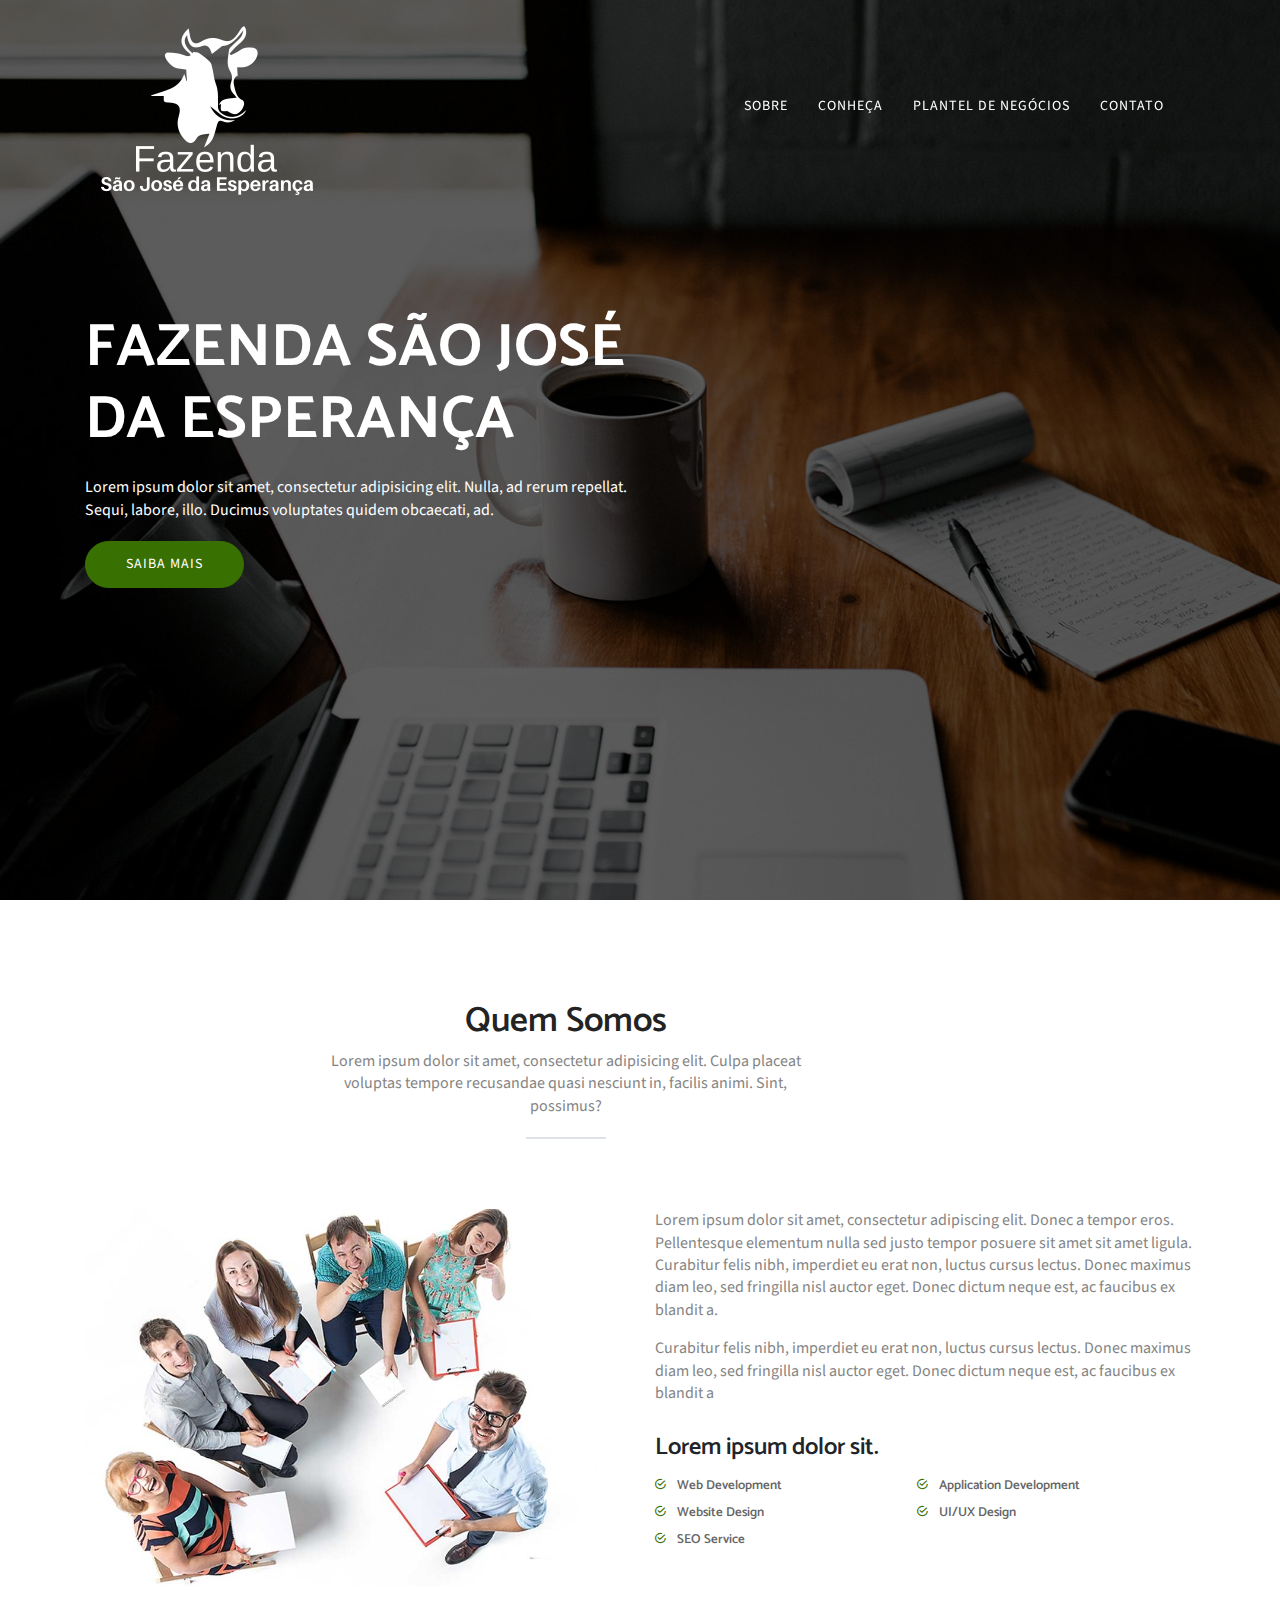
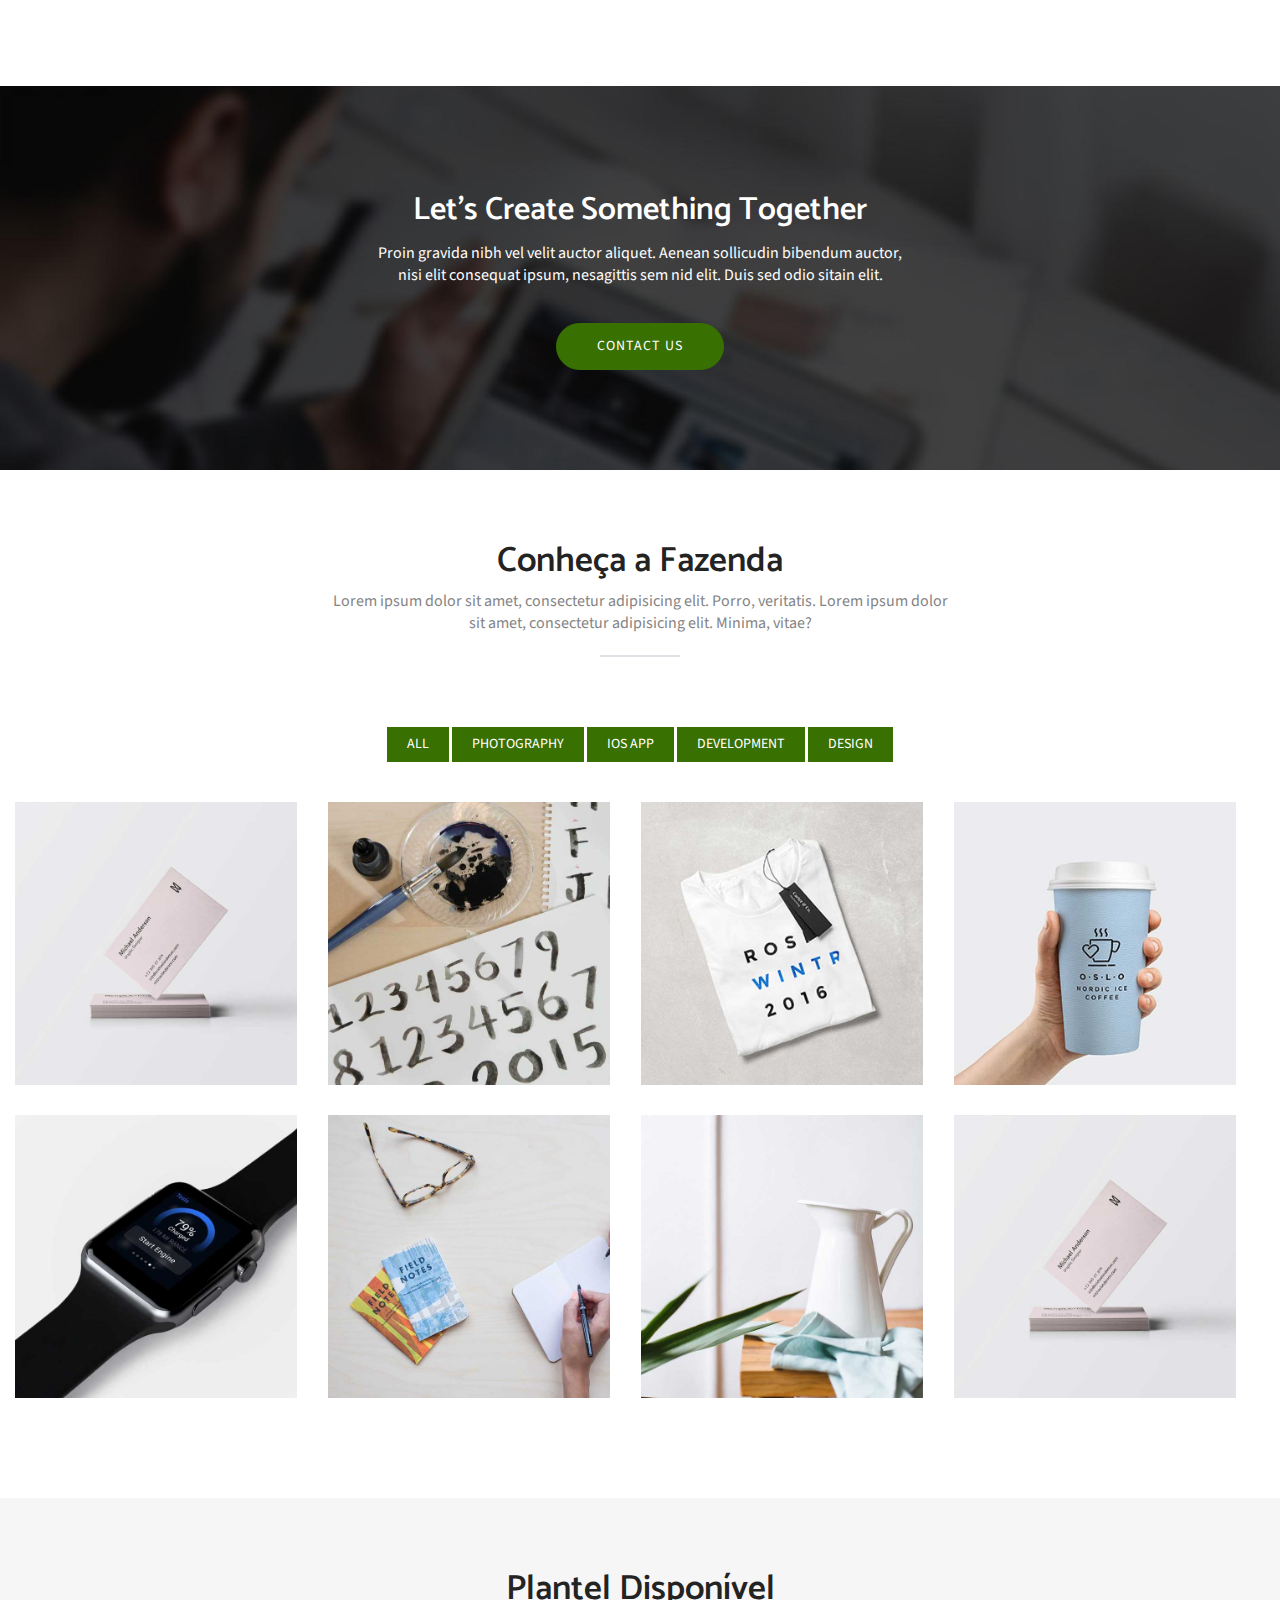
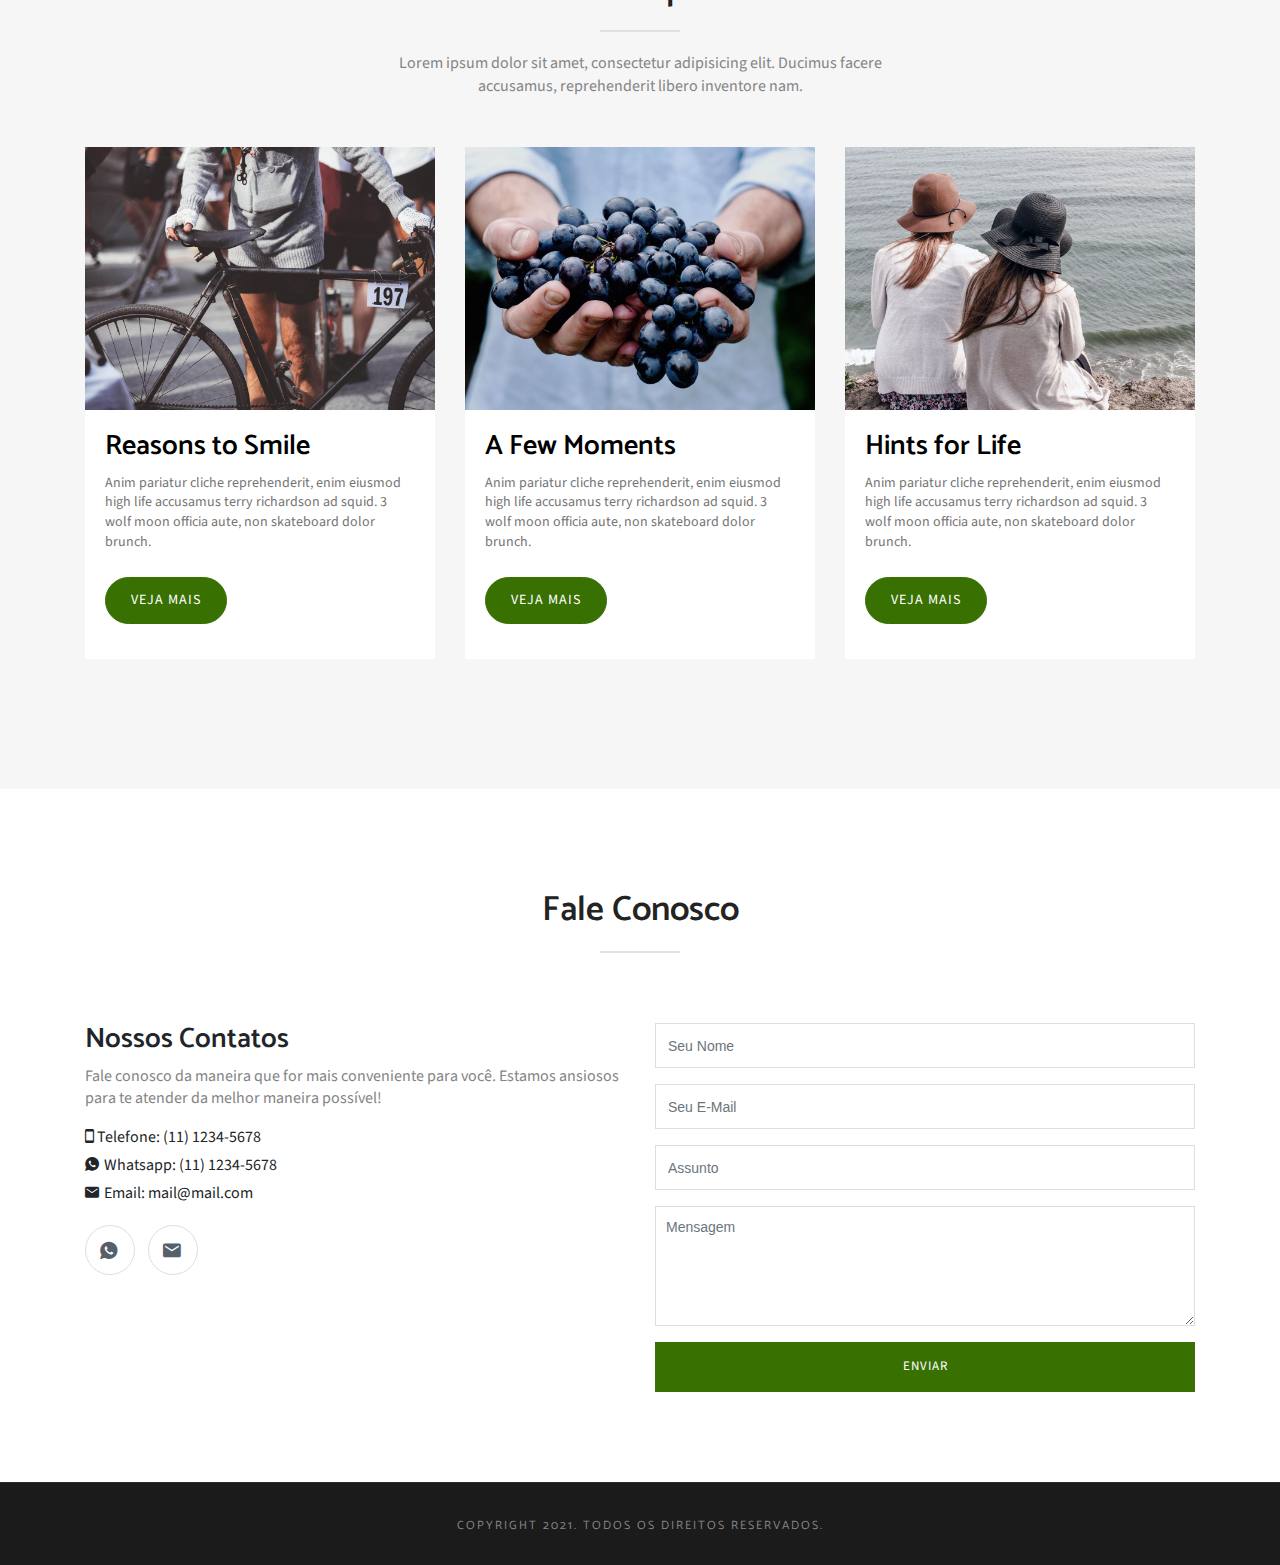
==== commit a6dabc77: "Mudanças na interface" ====
--- a/index.html
+++ b/index.html
@@ -88,7 +88,7 @@
                 <a class="nav-link" href="#portfolio">Conheça</a>
               </li>
               <li class="nav-item">
-                <a class="nav-link" href="#blog">Plantel</a>
+                <a class="nav-link" href="#blog">Plantel de negócios</a>
               </li>
               <li class="nav-item">
                 <a class="nav-link" href="#contact">Contato</a>
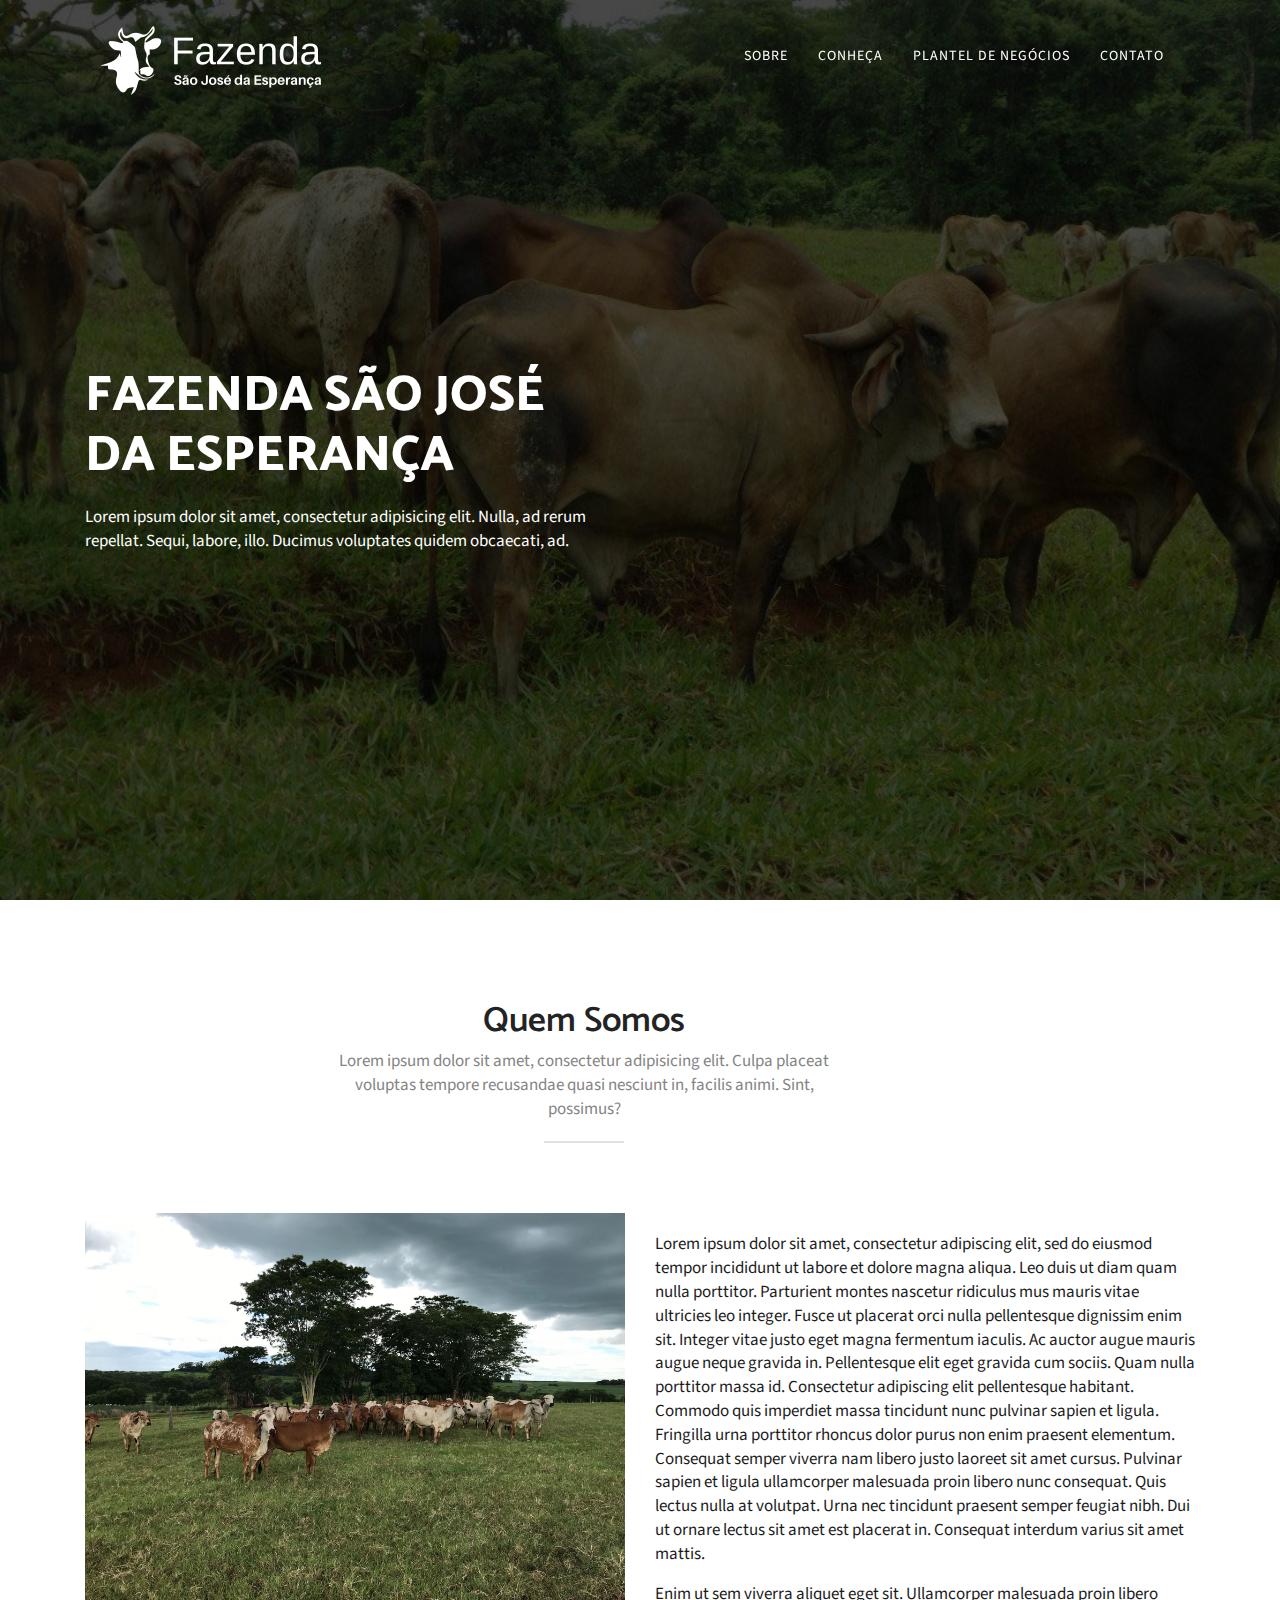
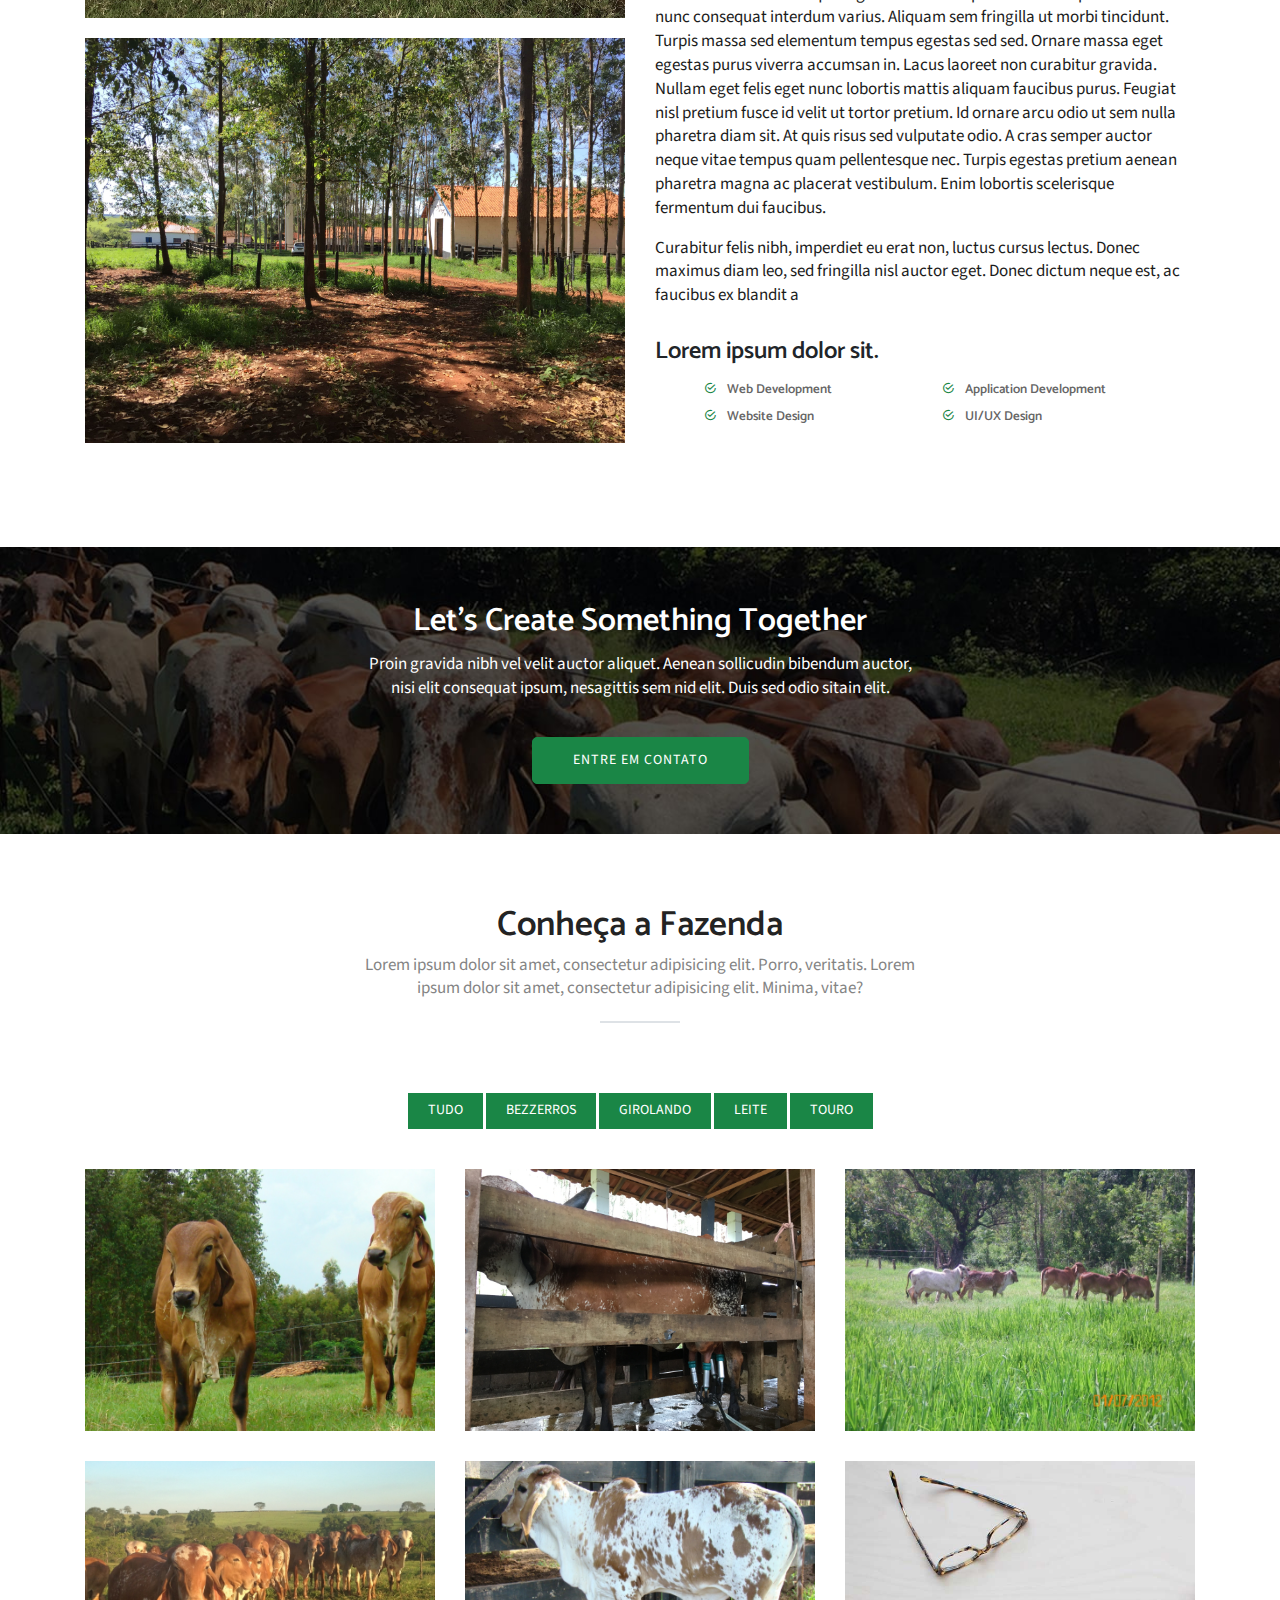
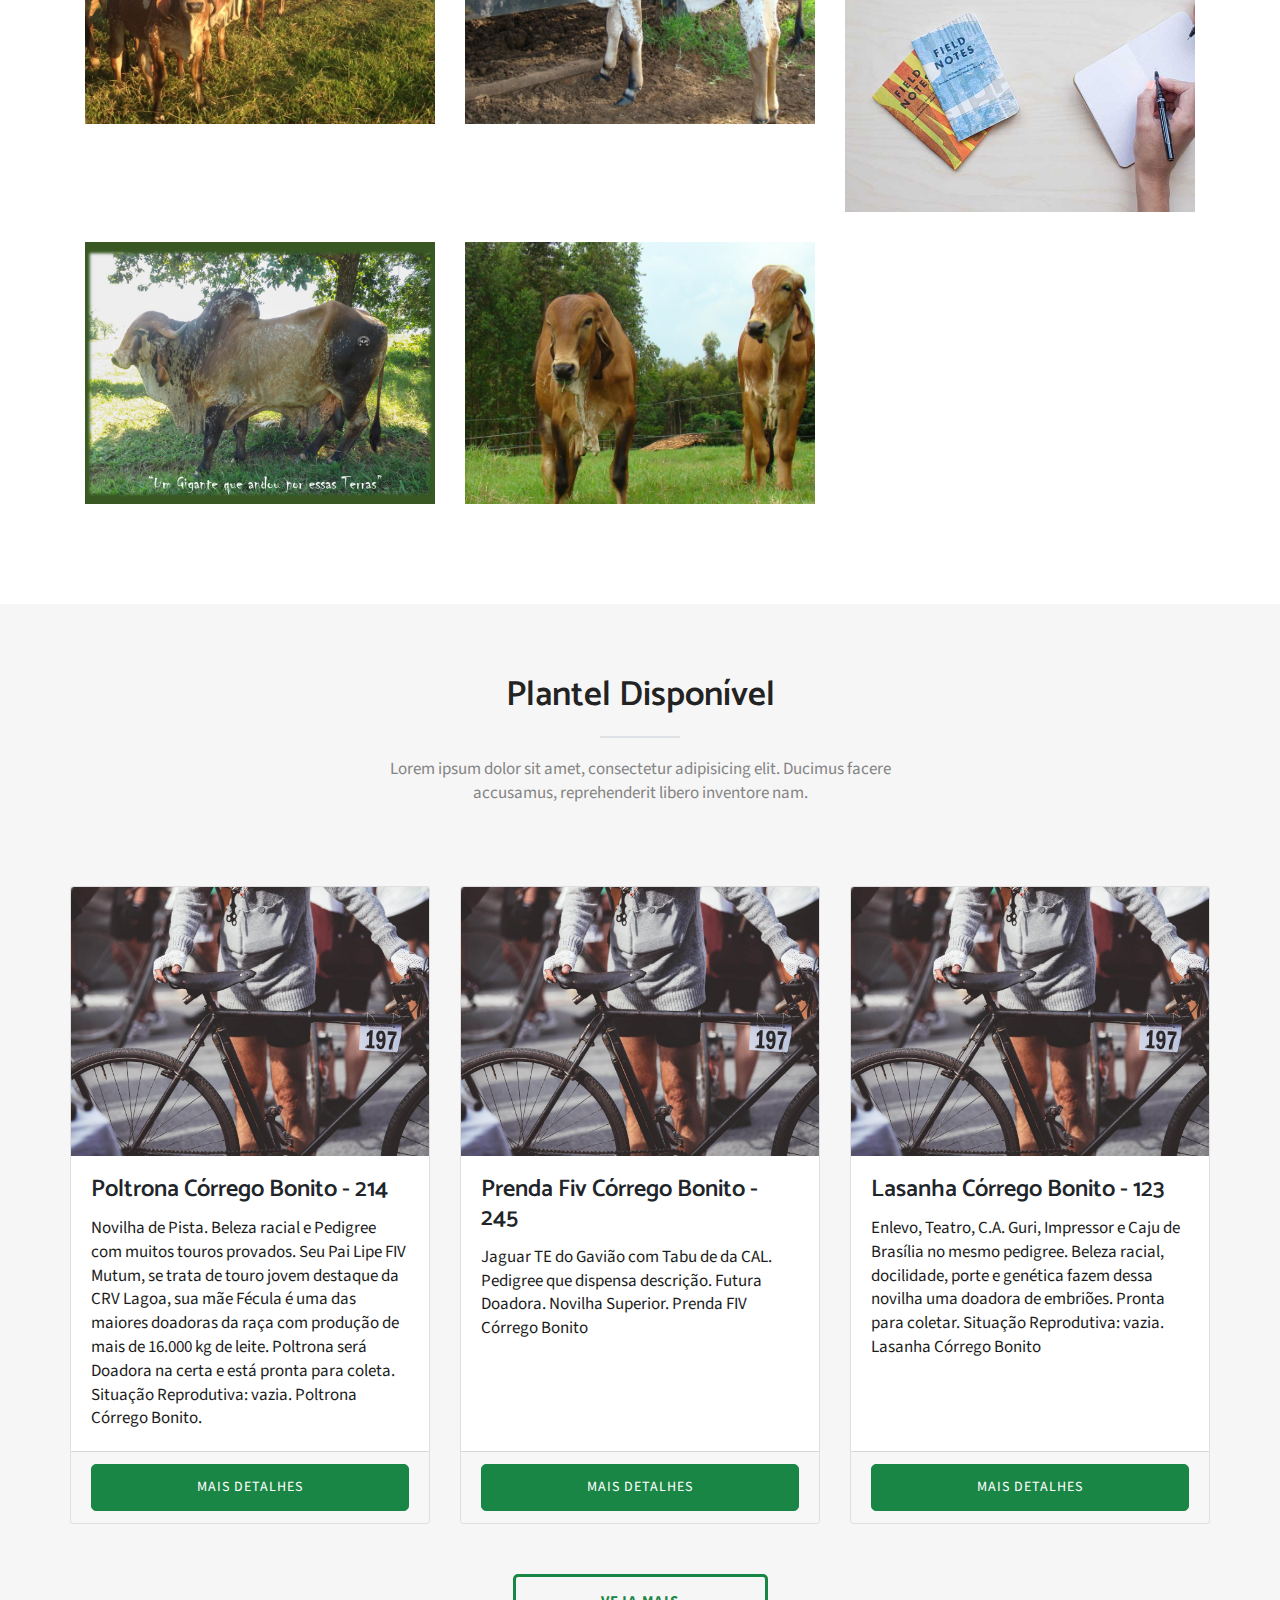
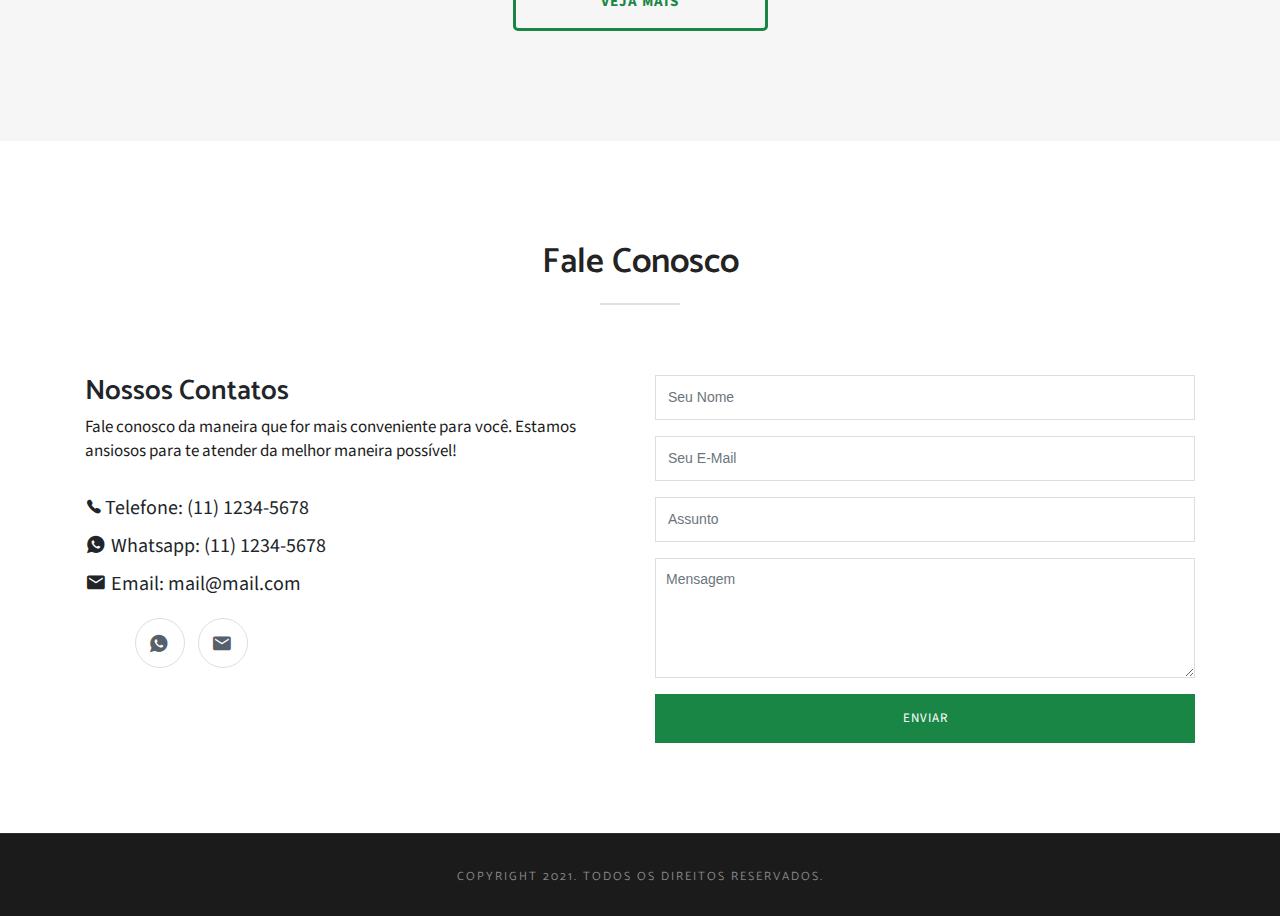
==== commit f7a84d4e: "Alterações diversas na interface" ====
--- a/index.html
+++ b/index.html
@@ -33,9 +33,8 @@
     <!-- Slick Carousel -->
     <link rel="stylesheet" href="plugins/slick/slick.css" />
     <!-- Main Stylesheet -->
-    <link rel="stylesheet" href="scss/style.css" />
+    <link rel="stylesheet" href="css/style.css" />
   </head>
-
   <body id="body">
     <!--
   Start Preloader
@@ -53,7 +52,6 @@
     <!--
   End Preloader
   ==================================== -->
-
     <!--
 Fixed Navigation
 ==================================== -->
@@ -124,7 +122,6 @@
     <!--
 End Fixed Navigation
 ==================================== -->
-
     <!--
 Welcome Slider
 ==================================== -->
@@ -132,7 +129,7 @@
       <div class="container">
         <div class="row">
           <div class="col-md-12">
-            <div class="block">
+            <div class="block text-md-left text-center">
               <h1
                 class="wow fadeInUp"
                 data-wow-duration=".5s"
@@ -149,30 +146,23 @@
                 ad rerum repellat. Sequi, labore, illo. Ducimus voluptates
                 quidem obcaecati, ad.
               </p>
+              <!--
               <ul
                 class="list-inline wow fadeInUp"
                 data-wow-duration=".5s"
                 data-wow-delay=".7s"
               >
                 <li class="list-inline-item">
-                  <a data-scroll href="#about" class="btn btn-main"
+                  <a data-scroll href="#about" class="btn btn-transparent"
                     >Saiba Mais</a
                   >
                 </li>
-                <!--
-                <li class="list-inline-item">
-                  <a data-scroll href="#services" class="btn btn-transparent"
-                    >Learn More</a
-                  >
-                </li>
-                -->
-              </ul>
+              </ul>-->
             </div>
           </div>
         </div>
       </div>
     </section>
-
     <!--
 Start About Section
 ==================================== -->
@@ -192,16 +182,44 @@
           <!-- /section title -->
 
           <div class="col-md-6">
-            <img src="images/about-us.jpg" class="img-fluid" alt="" />
-          </div>
-          <div class="col-md-6">
+            <img src="images/home/about-us.jpg" class="img-fluid" alt="" />
+            <img
+              src="images/home/about-us-1.jpg"
+              class="img-fluid mt-20"
+              alt=""
+            />
+          </div>
+          <div class="col-md-6 mt-20">
             <p>
-              Lorem ipsum dolor sit amet, consectetur adipiscing elit. Donec a
-              tempor eros. Pellentesque elementum nulla sed justo tempor posuere
-              sit amet sit amet ligula. Curabitur felis nibh, imperdiet eu erat
-              non, luctus cursus lectus. Donec maximus diam leo, sed fringilla
-              nisl auctor eget. Donec dictum neque est, ac faucibus ex blandit
-              a.
+              Lorem ipsum dolor sit amet, consectetur adipiscing elit, sed do
+              eiusmod tempor incididunt ut labore et dolore magna aliqua. Leo
+              duis ut diam quam nulla porttitor. Parturient montes nascetur
+              ridiculus mus mauris vitae ultricies leo integer. Fusce ut
+              placerat orci nulla pellentesque dignissim enim sit. Integer vitae
+              justo eget magna fermentum iaculis. Ac auctor augue mauris augue
+              neque gravida in. Pellentesque elit eget gravida cum sociis. Quam
+              nulla porttitor massa id. Consectetur adipiscing elit pellentesque
+              habitant. Commodo quis imperdiet massa tincidunt nunc pulvinar
+              sapien et ligula. Fringilla urna porttitor rhoncus dolor purus non
+              enim praesent elementum. Consequat semper viverra nam libero justo
+              laoreet sit amet cursus. Pulvinar sapien et ligula ullamcorper
+              malesuada proin libero nunc consequat. Quis lectus nulla at
+              volutpat. Urna nec tincidunt praesent semper feugiat nibh. Dui ut
+              ornare lectus sit amet est placerat in. Consequat interdum varius
+              sit amet mattis.
+            </p>
+            <p>
+              Enim ut sem viverra aliquet eget sit. Ullamcorper malesuada proin
+              libero nunc consequat interdum varius. Aliquam sem fringilla ut
+              morbi tincidunt. Turpis massa sed elementum tempus egestas sed
+              sed. Ornare massa eget egestas purus viverra accumsan in. Lacus
+              laoreet non curabitur gravida. Nullam eget felis eget nunc
+              lobortis mattis aliquam faucibus purus. Feugiat nisl pretium fusce
+              id velit ut tortor pretium. Id ornare arcu odio ut sem nulla
+              pharetra diam sit. At quis risus sed vulputate odio. A cras semper
+              auctor neque vitae tempus quam pellentesque nec. Turpis egestas
+              pretium aenean pharetra magna ac placerat vestibulum. Enim
+              lobortis scelerisque fermentum dui faucibus.
             </p>
             <p>
               Curabitur felis nibh, imperdiet eu erat non, luctus cursus lectus.
@@ -209,6 +227,7 @@
               dictum neque est, ac faucibus ex blandit a
             </p>
             <h4>Lorem ipsum dolor sit.</h4>
+
             <ul class="feature-list">
               <li>
                 <i class="tf-ion-android-checkmark-circle"></i> Web Development
@@ -222,9 +241,6 @@
               </li>
               <li>
                 <i class="tf-ion-android-checkmark-circle"></i> UI/UX Design
-              </li>
-              <li>
-                <i class="tf-ion-android-checkmark-circle"></i> SEO Service
               </li>
             </ul>
           </div>
@@ -249,7 +265,7 @@
               nisi elit consequat ipsum, nesagittis sem nid elit. Duis sed odio
               sitain elit.
             </p>
-            <a href="#contact" class="btn btn-main">Contact Us</a>
+            <a href="#contact" class="btn btn-main">Entre em Contato</a>
           </div>
         </div>
         <!-- End row -->
@@ -261,7 +277,7 @@
     <!-- Start Portfolio Section
 =========================================== -->
     <section class="portfolio section-sm" id="portfolio">
-      <div class="container-fluid">
+      <div class="container">
         <div class="row">
           <div class="col-lg-12">
             <!-- section title -->
@@ -274,22 +290,160 @@
               </p>
               <div class="border"></div>
             </div>
+
             <!-- /section title -->
             <div class="portfolio-filter">
-              <button type="button" data-filter="all">All</button>
-              <button type="button" data-filter="photography">
-                Photography
-              </button>
-              <button type="button" data-filter="ios">IOS App</button>
-              <button type="button" data-filter="development">
-                Development
-              </button>
-              <button type="button" data-filter="design">Design</button>
-            </div>
-            <div class="row filtr-container">
+              <button type="button" data-filter="all">Tudo</button>
+              <button type="button" data-filter="bezzerro">Bezzerros</button>
+              <button type="button" data-filter="gir">Girolando</button>
+              <button type="button" data-filter="leite">Leite</button>
+              <button type="button" data-filter="touro">Touro</button>
+            </div>
+
+            <div class="row filter-container">
+
+              <div class="col-md-4 col-sm-6 col-xs-6 filtr-item" data-category="mix, gir">
+                <div class="portfolio-block">
+                  <img class="img-fluid" src="images/portfolio/portfolio-1.jpg" alt=""/>
+                  <div class="caption">
+                    <a class="search-icon" href="images/portfolio/portfolio-1.jpg" data-lightbox="image-1">
+                      <i class="tf-ion-ios-search-strong"></i>
+                    </a>
+                    <h4><a href="">Lorem Ipsum</a></h4>
+                  </div>
+                </div>
+              </div>
+
+              <div class="col-md-4 col-sm-6 col-xs-6 filtr-item" data-category="mix, leite">
+                <div class="portfolio-block">
+                  <img class="img-fluid" src="images/portfolio/portfolio-2.jpg" alt=""/>
+                  <div class="caption">
+                    <a class="search-icon" href="images/portfolio/portfolio-2.jpg" data-lightbox="image-1" >
+                      <i class="tf-ion-ios-search-strong"></i>
+                    </a>
+                    <h4><a href="">Lorem Ipsum</a></h4>
+                  </div>
+                </div>
+              </div>
+
               <div
-                class="col-md-3 col-sm-6 col-xs-6 filtr-item"
-                data-category="mix, design"
+                class="col-md-4 col-sm-6 col-xs-6 filtr-item"
+                data-category="mix, bezzerro"
+              >
+                <div class="portfolio-block">
+                  <img
+                    class="img-fluid"
+                    src="images/portfolio/portfolio-3.jpg"
+                    alt=""
+                  />
+                  <div class="caption">
+                    <a
+                      class="search-icon"
+                      href="images/portfolio/portfolio-3.jpg"
+                      data-lightbox="image-1"
+                    >
+                      <i class="tf-ion-ios-search-strong"></i>
+                    </a>
+                    <h4><a href="">Lorem Ipsum</a></h4>
+                  </div>
+                </div>
+              </div>
+
+              <div
+                class="col-md-4 col-sm-6 col-xs-6 filtr-item"
+                data-category="mix, bezzerro"
+              >
+                <div class="portfolio-block">
+                  <img
+                    class="img-fluid"
+                    src="images/portfolio/portfolio-4.jpg"
+                    alt=""
+                  />
+                  <div class="caption">
+                    <a
+                      class="search-icon"
+                      href="images/portfolio/portfolio-4.jpg"
+                      data-lightbox="image-1"
+                    >
+                      <i class="tf-ion-ios-search-strong"></i>
+                    </a>
+                    <h4><a href="">Lorem Ipsum</a></h4>
+                  </div>
+                </div>
+              </div>
+
+              <div
+                class="col-md-4 col-sm-6 col-xs-6 filtr-item"
+                data-category="mix, bezzerro"
+              >
+                <div class="portfolio-block">
+                  <img
+                    class="img-fluid"
+                    src="images/portfolio/portfolio-5.jpg"
+                    alt=""
+                  />
+                  <div class="caption">
+                    <a
+                      class="search-icon"
+                      href="images/portfolio/portfolio-5.jpg"
+                      data-lightbox="image-1"
+                    >
+                      <i class="tf-ion-ios-search-strong"></i>
+                    </a>
+                    <h4><a href="">Lorem Ipsum</a></h4>
+                  </div>
+                </div>
+              </div>
+
+              <div
+                class="col-md-4 col-sm-6 col-xs-6 filtr-item"
+                data-category="mix, touro"
+              >
+                <div class="portfolio-block">
+                  <img
+                    class="img-fluid"
+                    src="images/portfolio/portfolio-6.jpg"
+                    alt=""
+                  />
+                  <div class="caption">
+                    <a
+                      class="search-icon"
+                      href="images/portfolio/portfolio-6.jpg"
+                      data-lightbox="image-1"
+                    >
+                      <i class="tf-ion-ios-search-strong"></i>
+                    </a>
+                    <h4><a href="">Lorem Ipsum</a></h4>
+                  </div>
+                </div>
+              </div>
+
+              <div
+                class="col-md-4 col-sm-6 col-xs-6 filtr-item"
+                data-category="mix, bezzerro"
+              >
+                <div class="portfolio-block">
+                  <img
+                    class="img-fluid"
+                    src="images/portfolio/portfolio-7.jpg"
+                    alt=""
+                  />
+                  <div class="caption">
+                    <a
+                      class="search-icon"
+                      href="images/portfolio/portfolio-7.jpg"
+                      data-lightbox="image-1"
+                    >
+                      <i class="tf-ion-ios-search-strong"></i>
+                    </a>
+                    <h4><a href="">Lorem Ipsum</a></h4>
+                  </div>
+                </div>
+              </div>
+
+              <div
+                class="col-md-4 col-sm-6 col-xs-6 filtr-item"
+                data-category="mix, design, development"
               >
                 <div class="portfolio-block">
                   <img
@@ -309,160 +463,6 @@
                   </div>
                 </div>
               </div>
-              <div
-                class="col-md-3 col-sm-6 col-xs-6 filtr-item"
-                data-category="mix, design, ios"
-              >
-                <div class="portfolio-block">
-                  <img
-                    class="img-fluid"
-                    src="images/portfolio/portfolio-2.jpg"
-                    alt=""
-                  />
-                  <div class="caption">
-                    <a
-                      class="search-icon"
-                      href="images/portfolio/portfolio-2.jpg"
-                      data-lightbox="image-1"
-                    >
-                      <i class="tf-ion-ios-search-strong"></i>
-                    </a>
-                    <h4><a href="">Lorem Ipsum</a></h4>
-                  </div>
-                </div>
-              </div>
-              <div
-                class="col-md-3 col-sm-6 col-xs-6 filtr-item"
-                data-category="mix, photography, development"
-              >
-                <div class="portfolio-block">
-                  <img
-                    class="img-fluid"
-                    src="images/portfolio/portfolio-3.jpg"
-                    alt=""
-                  />
-                  <div class="caption">
-                    <a
-                      class="search-icon"
-                      href="images/portfolio/portfolio-3.jpg"
-                      data-lightbox="image-1"
-                    >
-                      <i class="tf-ion-ios-search-strong"></i>
-                    </a>
-                    <h4><a href="">Lorem Ipsum</a></h4>
-                  </div>
-                </div>
-              </div>
-              <div
-                class="col-md-3 col-sm-6 col-xs-6 filtr-item"
-                data-category="mix, photography, ios"
-              >
-                <div class="portfolio-block">
-                  <img
-                    class="img-fluid"
-                    src="images/portfolio/portfolio-4.jpg"
-                    alt=""
-                  />
-                  <div class="caption">
-                    <a
-                      class="search-icon"
-                      href="images/portfolio/portfolio-4.jpg"
-                      data-lightbox="image-1"
-                    >
-                      <i class="tf-ion-ios-search-strong"></i>
-                    </a>
-                    <h4><a href="">Lorem Ipsum</a></h4>
-                  </div>
-                </div>
-              </div>
-              <div
-                class="col-md-3 col-sm-6 col-xs-6 filtr-item"
-                data-category="mix, design"
-              >
-                <div class="portfolio-block">
-                  <img
-                    class="img-fluid"
-                    src="images/portfolio/portfolio-5.jpg"
-                    alt=""
-                  />
-                  <div class="caption">
-                    <a
-                      class="search-icon"
-                      href="images/portfolio/portfolio-5.jpg"
-                      data-lightbox="image-1"
-                    >
-                      <i class="tf-ion-ios-search-strong"></i>
-                    </a>
-                    <h4><a href="">Lorem Ipsum</a></h4>
-                  </div>
-                </div>
-              </div>
-              <div
-                class="col-md-3 col-sm-6 col-xs-6 filtr-item"
-                data-category="mix, design, development"
-              >
-                <div class="portfolio-block">
-                  <img
-                    class="img-fluid"
-                    src="images/portfolio/portfolio-6.jpg"
-                    alt=""
-                  />
-                  <div class="caption">
-                    <a
-                      class="search-icon"
-                      href="images/portfolio/portfolio-6.jpg"
-                      data-lightbox="image-1"
-                    >
-                      <i class="tf-ion-ios-search-strong"></i>
-                    </a>
-                    <h4><a href="">Lorem Ipsum</a></h4>
-                  </div>
-                </div>
-              </div>
-              <div
-                class="col-md-3 col-sm-6 col-xs-6 filtr-item"
-                data-category="mix, photography"
-              >
-                <div class="portfolio-block">
-                  <img
-                    class="img-fluid"
-                    src="images/portfolio/portfolio-7.jpg"
-                    alt=""
-                  />
-                  <div class="caption">
-                    <a
-                      class="search-icon"
-                      href="images/portfolio/portfolio-7.jpg"
-                      data-lightbox="image-1"
-                    >
-                      <i class="tf-ion-ios-search-strong"></i>
-                    </a>
-                    <h4><a href="">Lorem Ipsum</a></h4>
-                  </div>
-                </div>
-              </div>
-              <div
-                class="col-md-3 col-sm-6 col-xs-6 filtr-item"
-                data-category="mix, design, development"
-              >
-                <div class="portfolio-block">
-                  <img
-                    class="img-fluid"
-                    src="images/portfolio/portfolio-1.jpg"
-                    alt=""
-                  />
-                  <div class="caption">
-                    <a
-                      class="search-icon"
-                      href="images/portfolio/portfolio-1.jpg"
-                      data-lightbox="image-1"
-                    >
-                      <i class="tf-ion-ios-search-strong"></i>
-                    </a>
-                    <h4><a href="">Lorem Ipsum</a></h4>
-                  </div>
-                </div>
-              </div>
             </div>
           </div>
           <!-- /end col-lg-12 -->
@@ -489,78 +489,86 @@
               </p>
             </div>
           </div>
-          <!-- /section title -->
-          <!-- single blog post -->
-          <article class="col-md-4 col-sm-6 col-xs-12 clearfix">
-            <div class="post-item">
-              <div class="media-wrapper">
-                <img
-                  src="images/blog/post-1.jpg"
-                  alt="amazing caves coverimage"
-                  class="img-fluid"
-                />
-              </div>
-
-              <div class="content">
-                <h3><a href="single-post.html">Reasons to Smile</a></h3>
-                <p>
-                  Anim pariatur cliche reprehenderit, enim eiusmod high life
-                  accusamus terry richardson ad squid. 3 wolf moon officia aute,
-                  non skateboard dolor brunch.
+          <div class="card-deck">
+            <div class="card mt-30">
+              <img
+                src="images/blog/post-1.jpg"
+                class="card-img-top"
+                alt="amazing caves coverimage"
+              />
+              <div class="card-body">
+                <h4 class="card-title">Poltrona Córrego Bonito - 214</h4>
+                <p class="card-text">
+                  Novilha de Pista. Beleza racial e Pedigree com muitos touros
+                  provados. Seu Pai Lipe FIV Mutum, se trata de touro jovem
+                  destaque da CRV Lagoa, sua mãe Fécula é uma das maiores
+                  doadoras da raça com produção de mais de 16.000 kg de leite.
+                  Poltrona será Doadora na certa e está pronta para coleta.
+                  Situação Reprodutiva: vazia. Poltrona Córrego Bonito.
                 </p>
-                <a class="btn btn-main" href="single-post.html">Veja mais</a>
-              </div>
-            </div>
-          </article>
-          <!-- /single blog post -->
-
-          <!-- single blog post -->
-          <article class="col-md-4 col-sm-6 col-xs-12">
-            <div class="post-item">
-              <div class="media-wrapper">
-                <img
-                  src="images/blog/post-2.jpg"
-                  alt="amazing caves coverimage"
-                  class="img-fluid"
-                />
-              </div>
-
-              <div class="content">
-                <h3><a href="single-post.html">A Few Moments</a></h3>
-                <p>
-                  Anim pariatur cliche reprehenderit, enim eiusmod high life
-                  accusamus terry richardson ad squid. 3 wolf moon officia aute,
-                  non skateboard dolor brunch.
+              </div>
+              <div class="card-footer">
+                <button class="btn btn-main btn-block" href="pricing.html">
+                  Mais Detalhes
+                </button>
+              </div>
+            </div>
+            <!-- /single blog post -->
+
+            <!-- single blog post -->
+            <div class="card mt-30">
+              <img
+                src="images/blog/post-1.jpg"
+                class="card-img-top"
+                alt="amazing caves coverimage"
+              />
+              <div class="card-body">
+                <h4 class="card-title">Prenda Fiv Córrego Bonito - 245</h4>
+                <p class="card-text">
+                  Jaguar TE do Gavião com Tabu de da CAL. Pedigree que dispensa
+                  descrição. Futura Doadora. Novilha Superior. Prenda FIV
+                  Córrego Bonito
                 </p>
-                <a class="btn btn-main" href="single-post.html">Veja mais</a>
-              </div>
-            </div>
-          </article>
-          <!-- end single blog post -->
-
-          <!-- single blog post -->
-          <article class="col-md-4 col-sm-6 col-xs-12">
-            <div class="post-item">
-              <div class="media-wrapper">
-                <img
-                  src="images/blog/post-3.jpg"
-                  alt="amazing caves coverimage"
-                  class="img-fluid"
-                />
-              </div>
-
-              <div class="content">
-                <h3><a href="single-post.html">Hints for Life</a></h3>
-                <p>
-                  Anim pariatur cliche reprehenderit, enim eiusmod high life
-                  accusamus terry richardson ad squid. 3 wolf moon officia aute,
-                  non skateboard dolor brunch.
+              </div>
+              <div class="card-footer">
+                <button class="btn btn-main btn-block" href="pricing.html">
+                  Mais Detalhes
+                </button>
+              </div>
+            </div>
+            <!-- end single blog post -->
+
+            <!-- single blog post -->
+            <div class="card mt-30">
+              <img
+                src="images/blog/post-1.jpg"
+                class="card-img-top"
+                alt="amazing caves coverimage"
+              />
+              <div class="card-body">
+                <h4 class="card-title">Lasanha Córrego Bonito - 123</h4>
+                <p class="card-text">
+                  Enlevo, Teatro, C.A. Guri, Impressor e Caju de Brasília no
+                  mesmo pedigree. Beleza racial, docilidade, porte e genética
+                  fazem dessa novilha uma doadora de embriões. Pronta para
+                  coletar. Situação Reprodutiva: vazia. Lasanha Córrego Bonito
                 </p>
-                <a class="btn btn-main" href="single-post.html">Veja mais</a>
-              </div>
-            </div>
-          </article>
-          <!-- end single blog post -->
+              </div>
+              <div class="card-footer">
+                <button class="btn btn-main btn-block" href="pricing.html">
+                  Mais Detalhes
+                </button>
+              </div>
+            </div>
+            <!-- end single blog post -->
+          </div>
+        </div>
+        <div class="row justify-content-center mt-50">
+          <div class="col-sm-3">
+            <a class="btn btn-main-transparent btn-block" href="blog.html"
+              ><b>Veja mais</b></a
+            >
+          </div>
         </div>
         <!-- end row -->
       </div>
@@ -569,7 +577,7 @@
     <!-- end section -->
 
     <!--Start Contact Us
-=========================================== -->
+=====================================-->
     <section class="contact-us" id="contact">
       <div class="container">
         <div class="row">
@@ -590,7 +598,7 @@
             </p>
             <ul class="contact-short-info">
               <li>
-                <i class="tf-ion-android-phone-portrait"></i>
+                <i class="tf-ion-ios-telephone"></i>
                 <span>Telefone: (11) 1234-5678</span>
               </li>
               <li>
@@ -688,7 +696,7 @@
     </footer>
     <!-- end footer -->
     <!-- end Footer Area
-========================================== -->
+=====================================-->
     <!-- Essential Scripts
 =====================================-->
     <!-- Main jQuery -->
--- a/css/style.css
+++ b/css/style.css
@@ -0,0 +1,2511 @@
+@import url("https://fonts.googleapis.com/css?family=Catamaran:400,500,600,700,700|Source+Sans+Pro:400,600");
+body {
+  line-height: 1.4;
+  font-family: "Source Sans Pro", sans-serif;
+  -webkit-font-smoothing: antialiased;
+}
+
+p {
+  font-family: "Source Sans Pro", sans-serif;
+  color: #1b1b1b;
+  font-size: 17px;
+}
+
+h1,
+h2,
+h3,
+h4,
+h5,
+h6 {
+  font-family: "Catamaran", sans-serif;
+  font-weight: 600;
+}
+
+.no-padding {
+  padding: 0 !important;
+}
+
+.inline-block {
+  display: inline-block;
+}
+
+ol,
+ul {
+  display: block;
+  margin-inline-start: 0px;
+  margin-inline-end: 0px;
+  padding-inline-start: 50px;
+}
+
+figure {
+  margin: 0;
+}
+
+a {
+  transition: all 0.3s ease-in 0s;
+}
+
+iframe {
+  border: 0;
+}
+
+a,
+a:focus,
+a:hover {
+  text-decoration: none;
+  outline: 0;
+}
+
+a:focus,
+a:hover {
+  color: #1a8646;
+}
+
+.btn-main {
+  background: #1a8646;
+  border: 1px solid #1a8646;
+  color: #fff;
+  display: inline-block;
+  font-size: 14px;
+  letter-spacing: 1px;
+  padding: 12px 40px;
+  text-transform: uppercase;
+  border-radius: 5px;
+  -webkit-border-radius: 5px;
+  -moz-border-radius: 5px;
+  -ms-border-radius: 5px;
+  -o-border-radius: 5px;
+}
+
+.btn-main:hover {
+  color: #fff;
+}
+
+.btn-main-transparent {
+  color: #1a8646;
+  border: 3px solid #1a8646;
+  display: inline-block;
+  font-size: 15px;
+  letter-spacing: 1px;
+  padding: 14px 35px;
+  text-transform: uppercase;
+  border-radius: 5px;
+  -webkit-border-radius: 5px;
+  -moz-border-radius: 5px;
+  -ms-border-radius: 5px;
+  -o-border-radius: 5px;
+}
+
+.btn-transparent {
+  color: #fff;
+  border: 2px solid #fff;
+  display: inline-block;
+  font-size: 13px;
+  letter-spacing: 1px;
+  padding: 14px 35px;
+  text-transform: uppercase;
+  border-radius: 5px;
+  -webkit-border-radius: 5px;
+  -moz-border-radius: 5px;
+  -ms-border-radius: 5px;
+  -o-border-radius: 5px;
+}
+
+.btn-transparent:hover {
+  color: #fff;
+}
+
+.mt-10 {
+  margin-top: 10px;
+}
+
+.mt-20 {
+  margin-top: 20px;
+}
+
+.mt-30 {
+  margin-top: 30px;
+}
+
+.mt-40 {
+  margin-top: 40px;
+}
+
+.mt-50 {
+  margin-top: 50px;
+}
+
+.section {
+  padding: 100px 0;
+}
+
+.btn:focus {
+  color: #ddd;
+}
+
+#home {
+  position: relative;
+}
+
+.section {
+  padding: 100px 0;
+}
+
+.section-sm {
+  padding: 70px 0;
+}
+
+.section-xs {
+  padding: 40px 0;
+}
+
+#preloader {
+  background: #fff;
+  height: 100%;
+  left: 0;
+  opacity: 1;
+  filter: alpha(opacity=100);
+  position: fixed;
+  text-align: center;
+  top: 0;
+  width: 100%;
+  z-index: 999999999;
+}
+
+.btn.active:focus,
+.btn:active:focus,
+.btn:focus {
+  outline: 0;
+}
+
+.parallax-section {
+  background-attachment: fixed;
+  background-position: center center;
+  background-repeat: no-repeat;
+  background-size: cover;
+}
+
+.preloader {
+  left: 50%;
+  top: 50%;
+  -webkit-transform: translate(-50%, -50%);
+  transform: translate(-50%, -50%);
+  text-align: center;
+  position: absolute;
+}
+
+.preloader span {
+  position: absolute;
+  display: block;
+  bottom: 0;
+  width: 9px;
+  height: 5px;
+  border-radius: 5px;
+  background: #fff;
+  -webkit-animation: preloader 2s infinite ease-in-out;
+  animation: preloader 2s infinite ease-in-out;
+}
+
+.preloader span:nth-child(2) {
+  left: 11px;
+  -webkit-animation-delay: 200ms;
+  animation-delay: 200ms;
+}
+
+.preloader span:nth-child(3) {
+  left: 22px;
+  -webkit-animation-delay: 400ms;
+  animation-delay: 400ms;
+}
+
+.preloader span:nth-child(4) {
+  left: 33px;
+  -webkit-animation-delay: 600ms;
+  animation-delay: 600ms;
+}
+
+.preloader span:nth-child(5) {
+  left: 44px;
+  -webkit-animation-delay: 800ms;
+  animation-delay: 800ms;
+}
+
+.preloader span:nth-child(6) {
+  left: 55px;
+  -webkit-animation-delay: 1000ms;
+  animation-delay: 1000ms;
+}
+
+@-webkit-keyframes preloader {
+  0% {
+    height: 5px;
+    -webkit-transform: translateY(0);
+    transform: translateY(0);
+    background: rgba(0, 0, 0, 0.1);
+  }
+  25% {
+    height: 30px;
+    -webkit-transform: translateY(15px);
+    transform: translateY(15px);
+    background: #1a8646;
+  }
+  50%,
+  100% {
+    height: 5px;
+    -webkit-transform: translateY(0);
+    transform: translateY(0);
+    background: rgba(0, 0, 0, 0.1);
+  }
+}
+
+@keyframes preloader {
+  0% {
+    height: 5px;
+    -webkit-transform: translateY(0);
+    transform: translateY(0);
+    background: #fff;
+  }
+  25% {
+    height: 30px;
+    -webkit-transform: translateY(15px);
+    transform: translateY(15px);
+    background: #3498db;
+  }
+  50%,
+  100% {
+    height: 5px;
+    -webkit-transform: translateY(0);
+    transform: translateY(0);
+    background: #fff;
+  }
+}
+
+.title {
+  padding-bottom: 50px;
+  overflow: hidden;
+}
+
+.title h2 {
+  font-weight: 600;
+  font-size: 35px;
+  color: #232323;
+}
+
+.title p {
+  color: #848484;
+  width: 50%;
+  margin: 0 auto;
+}
+
+.title.title-white h2 {
+  color: #fff;
+}
+
+.border {
+  height: 2px;
+  margin: 20px auto 20px;
+  position: relative;
+  width: 80px;
+  background: #1a8646;
+}
+
+.bg-gray {
+  background: #f9f9f9;
+}
+
+.header-bradcrumb {
+  background: transparent;
+}
+
+.header-bradcrumb a,
+.header-bradcrumb .active {
+  color: #cfcfcf;
+  font-weight: 200;
+  font-family: "Source Sans Pro", sans-serif;
+}
+
+.header-bradcrumb a:hover {
+  color: #1a8646;
+}
+
+.colors-switcher {
+  width: 100px;
+  padding: 20px 18px 14px 20px;
+  position: fixed;
+  z-index: 1993;
+  top: 90px;
+  right: 0;
+  background-color: #fff;
+  border-radius: 2px 0 0 2px;
+  border: 1px solid rgba(0, 0, 0, 0.1);
+  transition: all 0.4s ease-in-out;
+}
+
+.colors-switcher #show-panel {
+  position: absolute;
+  left: -38px;
+  top: 15px;
+  width: 38px;
+  height: 38px;
+  z-index: 1992;
+  display: block;
+  background-color: #fff;
+  border-radius: 2px 0 0 2px;
+  border: 1px solid rgba(0, 0, 0, 0.1);
+  border-right: none;
+  cursor: pointer;
+}
+
+.colors-switcher #show-panel i {
+  color: #3d3d3d;
+  font-size: 20px;
+  line-height: 38px;
+  margin-left: 10px;
+}
+
+.colors-list {
+  margin: 0;
+  padding: 0;
+}
+
+.colors-list li {
+  display: inline-block;
+  margin-bottom: 2px;
+  margin-right: 4px;
+}
+
+.colors-list li a {
+  text-align: center;
+  display: inline-block;
+  width: 24px;
+  height: 24px;
+  border-radius: 2px;
+  transition: all 0.2s linear;
+  -moz-transition: all 0.2s linear;
+  -webkit-transition: all 0.2s linear;
+  -o-transition: all 0.2s linear;
+  cursor: pointer;
+}
+
+.colors-switcher .colors-list a.light-red {
+  background-color: #ff432e;
+}
+
+.colors-switcher .colors-list li a:hover {
+  box-shadow: inset 0 0 6px rgba(0, 0, 0, 0.4);
+}
+
+.colors-switcher .colors-list a.light-red {
+  background-color: #ff432e;
+}
+
+.colors-switcher .colors-list a.blue {
+  background-color: #1a8646;
+}
+
+.colors-switcher .colors-list a.light-blue {
+  background-color: #69d2e7;
+}
+
+.colors-switcher .colors-list a.green {
+  background-color: #5bb12f;
+}
+
+.colors-switcher .colors-list a.light-green {
+  background-color: #bccf02;
+}
+
+.colors-switcher .colors-list a.yellow {
+  background-color: #fed136;
+}
+
+.slick-slide {
+  outline: none;
+}
+
+.logo {
+  margin-top: 10px;
+  display: inline-block;
+}
+
+.single-page-header {
+  background-image: url("../images/animais/banner.jpg");
+  background-size: cover;
+  padding: 180px 0 70px;
+  text-align: center;
+  color: #fff;
+  position: relative;
+}
+
+.single-page-header:before {
+  background: rgba(0, 0, 0, 0.0);
+  position: absolute;
+  content: "";
+  top: 0;
+  right: 0;
+  left: 0;
+  bottom: 0;
+}
+
+/*=================================================================
+  Navigation
+==================================================================*/
+.navigation {
+  transition: 0.3s all;
+}
+
+.navigation .logo-default {
+  display: none;
+}
+
+.navigation .navbar-light .navbar-nav .nav-item .nav-link {
+  color: #fff;
+  font-size: 14px;
+  line-height: 20px;
+  padding: 10px 15px;
+  text-transform: uppercase;
+  letter-spacing: 1px;
+  transition: 0.2s ease-in-out 0s;
+}
+
+.navigation .navbar-light .navbar-nav .nav-item .nav-link:hover,
+.navigation .navbar-light .navbar-nav .nav-item .nav-link:active,
+.navigation .navbar-light .navbar-nav .nav-item .nav-link:focus {
+  background: none;
+  color: #1a8646;
+}
+
+.navigation .navbar-light .navbar-nav .nav-item.active .nav-link {
+  color: #1a8646;
+}
+
+@media (max-width: 991px) {
+  .navigation .nav-link {
+    padding: 10px !important;
+  }
+}
+
+.navigation .dropdown:hover .dropdown-menu {
+  visibility: visible;
+  opacity: 1;
+  -webkit-transform: scaleY(1);
+  transform: scaleY(1);
+}
+
+.navigation .dropdown-menu {
+  border: 0;
+  border-radius: 0;
+  top: 80%;
+  left: 5px;
+  display: block;
+  visibility: hidden;
+  transition: 0.3s ease;
+  opacity: 0;
+  -webkit-transform: scaleY(0);
+  transform: scaleY(0);
+  -webkit-transform-origin: top;
+  transform-origin: top;
+  background: #000;
+}
+
+@media (max-width: 991px) {
+  .navigation .dropdown-menu {
+    display: none;
+    opacity: 1;
+    visibility: visible;
+    -webkit-transform: scaleY(1);
+    transform: scaleY(1);
+    -webkit-transform-origin: unset;
+    transform-origin: unset;
+    text-align: center;
+  }
+}
+
+.navigation .dropdown-menu.show {
+  visibility: visible;
+  opacity: 1;
+  -webkit-transform: scaleY(1);
+  transform: scaleY(1);
+}
+
+@media (max-width: 991px) {
+  .navigation .dropdown-menu.show {
+    display: block;
+  }
+}
+
+.navigation .dropdown-item {
+  color: rgba(255, 255, 255, 0.8);
+  transition: 0.2s ease;
+  padding: 10px;
+}
+
+.navigation .dropdown-item:hover {
+  color: #fff;
+  background: transparent;
+  padding-left: 12px;
+}
+
+@media (max-width: 991px) {
+  .navigation {
+    box-shadow: 0 4px 10px 0 rgba(0, 0, 0, 0.06);
+    background: #fff;
+  }
+  .navigation .navbar-light .navbar-nav .nav-item .nav-link {
+    color: #000;
+  }
+  .navigation .logo-white {
+    display: none;
+  }
+  .navigation .logo-default {
+    display: block;
+  }
+  .navigation .navbar-light .navbar-toggler {
+    color: rgba(0, 0, 0, 0.5);
+    border-color: rgba(0, 0, 0, 0.1);
+  }
+}
+
+.sticky-header {
+  box-shadow: 0 4px 10px 0 rgba(0, 0, 0, 0.06);
+  background: #fff;
+}
+
+.sticky-header .navbar-light .navbar-nav .nav-item .nav-link {
+  color: #000;
+}
+
+.sticky-header .logo-white {
+  display: none;
+}
+
+.sticky-header .logo-default {
+  display: block;
+}
+
+.navbar-brand {
+  height: auto;
+  padding: 8px 0;
+}
+
+.navbar-brand h1 {
+  margin: 0;
+}
+
+.hero-area {
+  background-image: url("../images/home/banner.jpg");
+  background-size: cover;
+  height: 100vh;
+  position: relative;
+  display: flex;
+  justify-content: center;
+  align-items: center;
+}
+
+.hero-area:before {
+  content: "";
+  background: rgba(0, 0, 0, 0.3);
+  position: absolute;
+  top: 0;
+  right: 0;
+  bottom: 0;
+  left: 0;
+}
+
+.hero-area .block {
+  color: #fff;
+}
+
+.hero-area .block h1 {
+  font-size: 50px;
+  font-weight: 800;
+  margin-top: 40px;
+  margin-bottom: 20px;
+  text-transform: uppercase;
+}
+
+.hero-area .block p {
+  color: #fff;
+  width: 50%;
+  margin-bottom: 20px;
+}
+
+.hero-area .block .btn-transparent {
+  margin-right: 8px;
+  margin-bottom: 20px;
+}
+
+.hero-area .block .btn-main:hover {
+  opacity: 0.8;
+}
+
+.hero-area-video {
+  height: 100vh;
+  position: inherit !important;
+  display: flex;
+  justify-content: center;
+  align-items: center;
+}
+
+.hero-area-video .block {
+  color: #fff;
+  text-align: center;
+}
+
+.hero-area-video .block h1 {
+  font-size: 60px;
+  font-weight: 700;
+  margin-bottom: 20px;
+}
+
+.hero-area-video .block p {
+  color: #fff;
+  text-transform: uppercase;
+  font-size: 12px;
+  letter-spacing: 3px;
+  margin-bottom: 20px;
+}
+
+.hero-area-video .block .btn-main {
+  margin-top: 20px;
+}
+
+@media screen and (max-width: 640px) {
+  .hero-area {
+    background-image: url("../images/slider/banner.jpg");
+    background-size: cover;
+    height: 50vh;
+    margin-top: 100px;
+    position: relative;
+    display: flex;
+    justify-content: center;
+    align-items: center;
+  }
+  .hero-area .block h1 {
+    font-size: 35px;
+    font-weight: 700;
+    margin-top: 40px;
+    text-transform: uppercase;
+  }
+  .hero-area .block p {
+    color: #fff;
+    width: 100%;
+    margin-bottom: 20px;
+  }
+  .hero-area .block .btn-transparent {
+    margin-right: 8px;
+    margin-bottom: 0px;
+  }
+}
+
+.dark-bg {
+  background: rgba(0, 0, 0, 0.3);
+  height: 100%;
+  width: 100%;
+  position: absolute;
+  z-index: -1;
+}
+
+.slider-item {
+  background-size: cover;
+  background-position: center center;
+  background-repeat: no-repeat;
+  position: relative;
+}
+
+.slider-item::before {
+  position: absolute;
+  content: "";
+  height: 100%;
+  width: 100%;
+  background: rgba(0, 0, 0, 0.5);
+  left: 0;
+  top: 0;
+}
+
+.slider-item .container {
+  position: absolute;
+  left: 0;
+  right: 0;
+  top: 50%;
+  -webkit-transform: translateY(-50%);
+  transform: translateY(-50%);
+}
+
+.slider-item h1 {
+  color: #fff;
+  font-size: 60px;
+  line-height: 70px;
+  letter-spacing: 2px;
+  font-weight: 700;
+  margin-bottom: 20px;
+}
+
+.slider-item p {
+  color: #fff;
+  margin-bottom: 20px;
+}
+
+.hero-slider {
+  overflow-x: hidden;
+}
+
+.hero-slider .prevArrow {
+  left: -100px;
+}
+
+.hero-slider .nextArrow {
+  right: -100px;
+}
+
+.hero-slider:hover .prevArrow {
+  left: 20px;
+}
+
+.hero-slider:hover .nextArrow {
+  right: 20px;
+}
+
+/* slick style */
+.slick-slide {
+  outline: 0;
+}
+
+.slick-slide img {
+  display: unset;
+}
+
+/* slick arrows */
+.slick-arrow {
+  position: absolute;
+  top: 50%;
+  -webkit-transform: translateY(-50%);
+  transform: translateY(-50%);
+  z-index: 9;
+  height: 70px;
+  width: 70px;
+  background: rgba(40, 171, 227, 0.5);
+  color: #fff;
+  border: 0;
+  line-height: 70px;
+  font-size: 35px;
+  transition: 0.2s ease;
+  border-radius: 50%;
+}
+
+.slick-arrow::before {
+  position: absolute;
+  content: "";
+  height: 10px;
+  width: 10px;
+  background: transparent;
+  top: 50%;
+  -webkit-transform: translateY(-50%) rotate(-45deg);
+  transform: translateY(-50%) rotate(-45deg);
+  transition: 0.2s ease;
+}
+
+.slick-arrow::after {
+  position: absolute;
+  content: "";
+  height: 2px;
+  width: 25px;
+  top: 50%;
+  -webkit-transform: translateY(-50%);
+  transform: translateY(-50%);
+  background: #fff;
+  transition: 0.2s ease;
+}
+
+.slick-arrow:focus {
+  outline: 0;
+}
+
+.slick-arrow:hover {
+  background: #1a8646;
+}
+
+.prevArrow {
+  left: 0px;
+}
+
+.prevArrow::before {
+  border-left: 2px solid #fff;
+  border-top: 2px solid #fff;
+  right: 35px;
+}
+
+.prevArrow::after {
+  right: 20px;
+}
+
+.nextArrow {
+  right: 0px;
+}
+
+.nextArrow::before {
+  border-right: 2px solid #fff;
+  border-bottom: 2px solid #fff;
+  left: 35px;
+}
+
+.nextArrow::after {
+  left: 20px;
+}
+
+/* /slick arrows */
+/*=================================================================
+  About us section
+==================================================================*/
+.about {
+  padding: 100px 0;
+  background: #fff;
+}
+
+.about .btn-about {
+  background: #1a8646;
+}
+
+.about h4 {
+  margin-top: 30px;
+}
+
+.about .feature-list {
+  margin-top: 10px;
+}
+
+.about .feature-list li {
+  width: 48%;
+  display: inline-block;
+  color: #666;
+  font-size: 13px;
+  font-family: "Catamaran", sans-serif;
+  margin-bottom: 5px;
+  font-weight: 600;
+}
+
+.about .feature-list li i {
+  color: #1a8646;
+  margin-right: 8px;
+}
+
+/*=================================================================
+  About us 2 section
+==================================================================*/
+.about-2 {
+  background: #f7f7f7;
+}
+
+.about-2 .checklist {
+  padding-left: 30px;
+}
+
+.about-2 .checklist li {
+  position: relative;
+  margin-bottom: 15px;
+  font-size: 16px;
+  color: #777;
+  font-family: "Source Sans Pro", sans-serif;
+}
+
+.about-2 .checklist li:before {
+  position: absolute;
+  margin-right: 12px;
+  margin-left: -45px;
+  content: "\f375";
+  font-family: "themefisher-font";
+  opacity: 1;
+  border-radius: 50%;
+  padding: 2px 8px;
+  font-size: 20px;
+}
+
+/*=================================================================
+ Call To Action 1
+==================================================================*/
+.call-to-action {
+  padding: 50px 0;
+  background: url("../images/call-to-action/call-to-action-bg-2.jpg");
+  background-size: cover;
+  color: #fff;
+}
+
+.call-to-action h2 {
+  line-height: 1.5;
+}
+
+.call-to-action p {
+  color: #fff;
+}
+
+.call-to-action .btn-main {
+  margin-top: 20px;
+}
+
+/*=================================================================
+ Call To Action 2
+==================================================================*/
+.call-to-action-2 {
+  padding: 100px 0;
+  background-image: url("../images/call-to-action/call-to-action-bg.jpg");
+  background-size: cover;
+  color: #fff;
+}
+
+.call-to-action-2 h2 {
+  line-height: 1.5;
+}
+
+.call-to-action-2 p {
+  color: #fff;
+}
+
+.call-to-action-2 .btn-main {
+  margin-top: 20px;
+}
+
+/*=================================================================
+  Contact
+  ==================================================================*/
+.contact-us {
+  padding: 100px 0 50px 0;
+}
+
+.contact-form {
+  margin-bottom: 40px;
+}
+
+.contact-form .form-control {
+  background-color: transparent;
+  border: 1px solid #dedede;
+  box-shadow: none;
+  height: 45px !important;
+  color: #0c0c0c;
+  height: 38px;
+  font-family: "Open Sans", sans-serif;
+  font-size: 14px;
+  border-radius: 0;
+}
+
+.contact-form input:hover,
+.contact-form textarea:hover,
+.contact-form #contact-submit:hover {
+  border-color: #1a8646;
+}
+
+.contact-form #contact-submit {
+  border: none;
+  padding: 15px 0;
+  width: 100%;
+  margin: 0;
+  background: #1a8646;
+  color: #fff;
+  border-radius: 0;
+}
+
+.contact-form textarea.form-control {
+  padding: 10px;
+  height: 120px !important;
+  outline: none;
+}
+
+.contact-details .contact-short-info {
+  margin-top: 30px;
+  font-size: 20px;
+  list-style-type: none;
+  text-align: left;
+  margin-left: -48px;
+}
+
+.contact-details .contact-short-info li {
+  margin-bottom: 10px;
+}
+.social-icon {
+  margin-top: 20px;
+}
+
+.social-icon ul li {
+  display: inline-block;
+  margin-right: 10px;
+}
+
+.social-icon ul li a {
+  display: block;
+  height: 50px;
+  width: 50px;
+  border-radius: 50%;
+  border: 1px solid #dedede;
+  text-align: center;
+}
+
+.social-icon ul li a:hover {
+  background: #1a8646;
+  color: #fff;
+  border: 1px solid #1a8646;
+}
+
+.social-icon ul li a:hover i {
+  color: #fff;
+}
+
+.social-icon ul li a i {
+  color: #55606a;
+  display: inline-block;
+  font-size: 20px;
+  line-height: 50px;
+  margin: 0;
+}
+
+.error {
+  padding: 10px;
+  color: #d8000c;
+  border-radius: 2px;
+  font-size: 14px;
+  background-color: #ffbaba;
+}
+
+.success {
+  background-color: #6cb670;
+  border-radius: 2px;
+  color: #fff;
+  font-size: 14px;
+  padding: 10px;
+}
+
+#error,
+#success {
+  display: none;
+  margin-bottom: 10px;
+}
+
+.map {
+  position: relative;
+}
+
+.map #map_canvas {
+  height: 400px;
+  color: white;
+}
+
+/*=================================================================
+  Item counter section
+==================================================================*/
+.counters-item {
+  padding-bottom: 30px;
+  color: #444;
+  position: relative;
+}
+
+.counters-item.kill-border:before {
+  background: none;
+}
+
+.counters-item:before {
+  background: #e5e5e5;
+  content: "";
+  margin-top: -27.5px;
+  height: 55px;
+  width: 1px;
+  position: absolute;
+  right: -15px;
+  top: 50%;
+}
+
+.counters-item > div {
+  margin: 6px 0;
+}
+
+.counters-item span {
+  display: inline;
+  font-size: 35px;
+  font-weight: 700;
+  line-height: 50px;
+}
+
+.counters-item i {
+  font-size: 40px;
+  display: inline-block;
+  color: #1a8646;
+}
+
+.counters-item h3 {
+  font-size: 18px;
+  margin: 0;
+  color: #666;
+}
+
+/*=================================================================
+  Pricing section
+==================================================================*/
+.pricing-table {
+  padding: 100px 0;
+  background: url("../images/pricing-bg.jpg");
+  position: relative;
+}
+
+.pricing-table .title p {
+  color: #fff;
+}
+
+.pricing-table:before {
+  background: rgba(0, 0, 0, 0.62);
+  position: absolute;
+  z-index: 999;
+  content: "";
+  top: 0;
+  left: 0;
+  right: 0;
+  bottom: 0;
+}
+
+.pricing-table .container {
+  position: relative;
+  z-index: 999;
+}
+
+.pricing-table .pricing-item {
+  padding: 40px 55px 65px;
+  background: #fff;
+  margin-bottom: 20px;
+}
+
+.pricing-table .pricing-item a.btn-main {
+  text-transform: uppercase;
+  margin-top: 20px;
+}
+
+.pricing-table .pricing-item li {
+  font-weight: 400;
+  padding: 10px 0;
+  color: #666;
+}
+
+.pricing-table .pricing-item li i {
+  margin-right: 6px;
+}
+
+.pricing-table .price-title {
+  padding: 30px 0 20px;
+}
+
+.pricing-table .price-title > h3 {
+  font-weight: 700;
+  margin: 0 0 5px;
+  font-size: 15px;
+  text-transform: uppercase;
+}
+
+.pricing-table .price-title > p {
+  font-size: 14px;
+  font-weight: 400;
+  line-height: 18px;
+  margin-top: 5px;
+}
+
+.pricing-table .price-title .value {
+  color: #1a8646;
+  font-size: 50px;
+  padding: 10px 0;
+}
+
+/*=================================================================
+  Portfolio section
+==================================================================*/
+.portfolio-filter {
+  margin-bottom: 40px;
+  text-align: center;
+}
+
+.portfolio-filter button {
+  cursor: pointer;
+  display: inline-block;
+  font-size: 14px;
+  padding: 8px 20px;
+  text-transform: uppercase;
+  background: #1a8646;
+  border: none;
+  color: #fff;
+  outline: none;
+}
+
+.portfolio-filter button.active {
+  background: #1a8646;
+  color: #fff;
+  border-radius: 50px;
+}
+
+.portfolio-block {
+  position: relative;
+  margin-bottom: 30px;
+}
+
+.portfolio-block:before {
+  transition: all 0.3s ease-in-out;
+  background: rgba(0, 0, 0, 0.55);
+  opacity: 0;
+  top: 0;
+  right: 0;
+  bottom: 0;
+  left: 0;
+  position: absolute;
+  content: "";
+}
+
+.portfolio-block:hover:before {
+  opacity: 1;
+}
+
+.portfolio-block:hover .caption h4 {
+  top: 45%;
+}
+
+.portfolio-block:hover .caption {
+  opacity: 1;
+  top: 55%;
+}
+
+.portfolio-block .caption {
+  position: absolute;
+  top: 50%;
+  left: 50%;
+  opacity: 0;
+  -webkit-transform: translate(-50%, -50%);
+  transform: translate(-50%, -50%);
+  z-index: 9;
+  transition: all 0.3s ease-in-out;
+  text-align: center;
+}
+
+.portfolio-block .caption h4 {
+  font-size: 16px;
+}
+
+.portfolio-block .caption h4 a {
+  color: #fff;
+}
+
+.portfolio-block .caption .search-icon {
+  background: #1a8646;
+  color: #fff;
+  display: inline-block;
+  padding: 4px 13px;
+  font-size: 25px;
+  border-radius: 30px;
+}
+
+/*=================================================================
+  Services section
+==================================================================*/
+.services {
+  padding: 100px 0 130px;
+}
+
+.services .service-block.color-bg {
+  background: #1a8646;
+  color: #fff;
+}
+
+.services .service-block.color-bg i,
+.services .service-block.color-bg h3,
+.services .service-block.color-bg p {
+  color: #fff;
+}
+
+.services .service-block .service-icon {
+  margin-bottom: 30px;
+}
+
+.services .service-block i {
+  font-size: 75px;
+  color: #1a8646;
+}
+
+.services .service-block h3 {
+  color: #333;
+  font-size: 18px;
+  text-transform: uppercase;
+  font-weight: bold;
+}
+
+.services .service-block p {
+  font-size: 14px;
+  color: #666;
+}
+
+/*=================================================================
+  Services section 2
+==================================================================*/
+.service-2 .service-item {
+  border: 1px solid #eee;
+  margin-bottom: 30px;
+  padding: 50px 20px;
+  transition: all 0.3s ease 0s;
+}
+
+.service-2 .service-item:hover {
+  box-shadow: 0 5px 65px 0 rgba(0, 0, 0, 0.15);
+  -webkit-box-shadow: 0 5px 65px 0 rgba(0, 0, 0, 0.15);
+}
+
+.service-2 .service-item:hover i {
+  background: #fff;
+  color: #1a8646;
+}
+
+.service-2 .service-item i {
+  font-size: 30px;
+  display: inline-block;
+  background: #1a8646 none repeat scroll 0 0;
+  border-radius: 30px;
+  box-shadow: 0 5px 6px 0 rgba(0, 0, 0, 0.1);
+  color: #fff;
+  height: 55px;
+  line-height: 55px;
+  margin-bottom: 20px;
+  width: 55px;
+  transition: all 0.3s ease 0s;
+}
+
+/*=================================================================
+  Our skills
+==================================================================*/
+.team-skills .progress-block {
+  margin-top: 40px;
+}
+
+.team-skills .progress-block span {
+  display: inline-block;
+  margin-bottom: 5px;
+  font-size: 14px;
+}
+
+.team-skills .progress-block .progress {
+  box-shadow: none;
+  border-radius: 0;
+  height: 10px;
+}
+
+.team-skills .progress-block .progress .progress-bar {
+  background: #1a8646;
+  box-shadow: none;
+}
+
+.clients-logo-slider {
+  margin-top: 50px;
+}
+
+/*=================================================================
+  Step section
+==================================================================*/
+.development-steps .step {
+  padding: 80px 20px;
+}
+
+.development-steps .step h4 {
+  font-size: 20px;
+  font-weight: 600;
+}
+
+.development-steps .step h4 i {
+  font-size: 72px;
+  font-weight: 500;
+  margin-right: 10px;
+}
+
+.development-steps .step p {
+  color: #cccccc;
+  font-size: 14px;
+  line-height: 22px;
+}
+
+.development-steps .step-1 {
+  background-color: #f2f6f8;
+}
+
+.development-steps .step-1 h4 {
+  color: #212121;
+}
+
+.development-steps .step-1 p {
+  color: #838383;
+}
+
+.development-steps .step-2 {
+  background-color: #1a8646;
+}
+
+.development-steps .step-2 h4,
+.development-steps .step-2 p {
+  color: #fff;
+}
+
+.development-steps .step-3 {
+  background: #198dbf;
+}
+
+.development-steps .step-3 h4,
+.development-steps .step-3 p {
+  color: #fff;
+}
+
+.development-steps .step-4 {
+  background: #167da9;
+}
+
+.development-steps .step-4 h4,
+.development-steps .step-4 p {
+  color: #fff;
+}
+
+/*=================================================================
+  Our Team
+  ==================================================================*/
+.team {
+  padding: 100px 0;
+  background: #f6f6f6;
+}
+
+.team .team-member {
+  background: #fff;
+}
+
+.team .team-member .member-content {
+  padding: 25px 0;
+}
+
+.team .team-member .member-content h3 {
+  font-size: 20px;
+  margin: 0 0 5px;
+  color: #333;
+}
+
+.team .team-member .member-content span {
+  font-size: 14px;
+  color: #555;
+}
+
+.team .team-member .member-content p {
+  color: #777;
+  margin-top: 10px;
+  padding: 0 15px;
+}
+
+.team .member-photo {
+  overflow: hidden;
+  position: relative;
+}
+
+.team .member-photo:hover img {
+  -webkit-transform: scale(1.1);
+  transform: scale(1.1);
+}
+
+.team .member-photo img {
+  transition: all 0.6s ease 0s;
+}
+
+.team .member-photo .mask {
+  background: rgba(40, 171, 227, 0.7);
+  position: absolute;
+  width: 100%;
+  bottom: 0;
+  top: auto;
+  opacity: 0;
+  filter: alpha(opacity=0);
+  left: 0;
+  right: 0;
+  cursor: pointer;
+  padding: 0;
+  height: 80px;
+  -webkit-transform: translateY(100%);
+  transform: translateY(100%);
+  transition: all 0.3s ease;
+}
+
+.team .member-photo .mask ul {
+  text-align: center;
+  position: relative;
+  margin-top: 22px;
+}
+
+.team .member-photo .mask ul li {
+  display: inline-block;
+  margin-right: 7px;
+}
+
+.team .member-photo .mask ul li a {
+  border: 1px solid #ddd;
+  border-radius: 4px;
+  color: #fff;
+  display: block;
+  font-size: 20px;
+  height: 35px;
+  line-height: 35px;
+  text-align: center;
+  width: 35px;
+}
+
+.team .member-photo .mask ul li a::hover {
+  background-color: #6cb670;
+  border: 1px solid transparent;
+}
+
+.team .member-photo:hover .mask {
+  opacity: 1;
+  filter: alpha(opacity=100);
+  -webkit-transform: translateY(0%);
+  transform: translateY(0%);
+}
+
+/*=================================================================
+  Testimonial section
+==================================================================*/
+.testimonial {
+  padding-top: 100px;
+  background: #1a8646;
+  position: relative;
+  padding-bottom: 0px;
+  margin-bottom: 80px;
+}
+
+.testimonial:before {
+  content: "";
+  display: block;
+  position: absolute;
+  left: 0%;
+  right: 0%;
+  bottom: 0;
+  height: 150px;
+  background-color: white;
+}
+
+.testimonial .item i {
+  font-size: 60px;
+  color: #fff;
+  margin-bottom: 50px;
+  display: inline-block;
+}
+
+.testimonial .item .client-details {
+  padding-bottom: 30px;
+}
+
+.testimonial .item .client-details p {
+  font-size: 17px;
+  color: #fff;
+  font-weight: 200;
+  padding: 0 10%;
+}
+
+.testimonial .item .client-thumb img {
+  display: inline-block;
+  border-radius: 100%;
+  width: 150px;
+  height: auto;
+}
+
+/*=================================================================
+  Latest Posts
+==================================================================*/
+.blog {
+  padding-bottom: 110px;
+  padding-top: 70px;
+  background: #f6f6f6;
+}
+
+.post-item {
+  background: #fff;
+  margin-bottom: 20px;
+}
+
+.post-item .content {
+  padding: 20px;
+}
+
+.post-item .content h3 a {
+  color: #000;
+}
+
+.post-item .content p {
+  color: #757575;
+  font-size: 14px;
+  margin: 10px 0;
+}
+
+.post-item .content .btn-main {
+  padding: 12px 25px;
+  margin: 15px 0;
+}
+
+/* 8.2.1 Blog Details */
+.blog-details h3 {
+  font-size: 30px;
+  color: #000;
+  margin-bottom: 10px;
+}
+
+/* 8.2.2 Post Content */
+.post-content ul {
+  margin-bottom: 20px;
+}
+
+.post-content ul li {
+  color: #aaa;
+}
+
+.post-content ul li a {
+  color: #aaa;
+}
+
+.post-content p {
+  margin-bottom: 30px;
+}
+
+.post-content blockquote {
+  border-left: 2px solid #1a8646;
+  padding: 40px 35px;
+  margin-bottom: 30px;
+  background: #eeeeee;
+}
+
+.post-content-share {
+  margin-bottom: 100px;
+}
+
+.post-content-share li {
+  height: 45px;
+  width: 45px;
+  border: 1px solid #ddd;
+  text-align: center;
+  background: #fff;
+  transition: 0.3s ease;
+  margin-right: 10px;
+}
+
+.post-content-share li a i {
+  line-height: 45px;
+  color: #000;
+  transition: 0.3s ease;
+}
+
+.post-content-share li:hover {
+  background: #1a8646;
+  border-color: #1a8646;
+}
+
+.post-content-share li:hover i {
+  color: #fff;
+}
+
+/* 8.2.3 Comment List */
+.comment-list {
+  padding-left: 0;
+  margin-bottom: 70px;
+}
+
+.comment-list-item {
+  padding: 25px 0;
+  position: relative;
+  display: flex;
+  border-bottom: 1px solid #ddd;
+}
+
+.comment-list-item:last-child {
+  border: 0;
+}
+
+.comment-list-item-image {
+  margin-right: 20px;
+}
+
+.comment-list-item-content h5 {
+  color: #000;
+  margin-bottom: 5px;
+}
+
+.comment-list-item-content h6 {
+  color: #000;
+  margin-bottom: 10px;
+}
+
+.comment-list-item-content p {
+  margin-bottom: 5px;
+}
+
+.comment-list-item .comment-btn {
+  position: absolute;
+  top: 25px;
+  right: 0;
+  background: #fff;
+  padding: 10px 30px;
+  border: 1px solid #ddd;
+  text-transform: capitalize;
+  color: #000;
+  font-size: 15px;
+}
+
+@media (max-width: 575px) {
+  .comment-list-item .comment-btn {
+    position: unset;
+  }
+}
+
+.comment-list-item .comment-btn:hover {
+  background: #1a8646;
+  color: #fff;
+}
+
+/* 8.2.4 Comment Form */
+.comment-form {
+  margin-top: 40px;
+}
+
+.comment-form .form-control {
+  background-color: transparent;
+  border: 1px solid #dedede;
+  box-shadow: none;
+  height: 45px !important;
+  color: #0c0c0c;
+  height: 38px;
+  font-size: 14px;
+  border-radius: 0;
+  margin-bottom: 20px;
+}
+
+.comment-form textarea.form-control {
+  height: 200px !important;
+}
+
+.comment-form .btn-primary {
+  background: #1a8646;
+  border-radius: 0;
+  padding: 10px 20px;
+  border: 0;
+}
+
+/* 8.2.5 Widget Style */
+.widget {
+  margin-bottom: 30px;
+}
+
+.widget h2 {
+  font-size: 24px;
+  margin-bottom: 20px;
+}
+
+.widget-search {
+  position: relative;
+}
+
+.widget-search .form-control {
+  border: 1px solid #dedede;
+  border-radius: 0;
+  height: 50px;
+}
+
+.widget-search-btn {
+  position: absolute;
+  top: 0;
+  right: 0;
+  height: 100%;
+  width: 50px;
+  background: #1a8646;
+  border: 0;
+}
+
+.widget-search-btn i {
+  color: #fff;
+}
+
+.widget-categories-list {
+  padding-left: 0px;
+}
+
+.widget-categories-list li {
+  border-bottom: 1px solid #ddd;
+}
+
+.widget-categories-list li:last-child {
+  border: 0;
+}
+
+.widget-categories-list li a {
+  display: block;
+  padding: 15px 0;
+  color: #000;
+  font-size: 15px;
+  transition: 0.3s ease;
+}
+
+.widget-categories-list li a i {
+  font-size: 10px;
+  margin-right: 10px;
+}
+
+.widget-categories-list li a:hover {
+  background: #1a8646;
+  color: #fff;
+  padding-left: 20px;
+}
+
+.widget-post-list {
+  padding-left: 0;
+}
+
+.widget-post-list-item {
+  padding: 15px 0;
+  display: flex;
+}
+
+.widget-post-image {
+  margin-right: 10px;
+  height: 90px;
+  width: 130px;
+  overflow: hidden;
+}
+
+.widget-post-image img {
+  height: 90px;
+  width: auto;
+}
+
+.widget-post-content h5 {
+  font-size: 18px;
+  margin-bottom: 10px;
+  transition: 0.3s ease;
+  color: #000;
+}
+
+.widget-post-content h5:hover {
+  color: #1a8646;
+}
+
+/*=================================================================
+  Single Blog Page
+==================================================================*/
+#blog-banner {
+  padding-bottom: 100px;
+  padding-top: 150px;
+}
+
+#blog-page {
+  margin: 0 0 40px;
+}
+
+.post-meta {
+  font-size: 13px;
+  margin: 20px 0 0;
+  padding: 0 20px 10px;
+}
+
+.post-meta a {
+  color: #1a8646;
+}
+
+.post-meta > span {
+  color: #666;
+  border-right: 1px solid #dedede;
+  display: inline-block;
+  font-size: 13px;
+  margin: 10px 10px 0 0;
+  padding-right: 10px;
+}
+
+.post-meta > span:last-child {
+  border-right: 0;
+}
+
+.post-meta > span i {
+  margin-right: 5px;
+}
+
+.post-excerpt {
+  padding: 0 20px;
+  margin-bottom: 60px;
+}
+
+.post-excerpt h3 a {
+  color: #000;
+}
+
+.post-excerpt blockquote {
+  line-height: 22px;
+  margin: 20px 0;
+  font-size: 16px;
+}
+
+.single-blog {
+  background-color: #fff;
+  margin-bottom: 50px;
+  padding: 20px;
+}
+
+.blog-subtitle {
+  font-size: 15px;
+  padding-bottom: 10px;
+  border-bottom: 1px solid #dedede;
+  margin-bottom: 25px;
+  text-transform: uppercase;
+}
+
+.next-prev {
+  border-bottom: 1px solid #dedede;
+  border-top: 1px solid #dedede;
+  margin: 20px 0;
+  padding: 25px 0;
+}
+
+.next-prev a {
+  color: #000;
+}
+
+.next-prev a:hover {
+  color: #1a8646;
+}
+
+.next-prev .prev-post i {
+  margin-right: 10px;
+}
+
+.next-prev .next-post i {
+  margin-left: 10px;
+}
+
+.social-profile ul li {
+  margin: 0 10px 0 0;
+  display: inline-block;
+}
+
+.social-profile ul li a {
+  color: #4e595f;
+  display: block;
+  font-size: 16px;
+}
+
+.social-profile ul li a i:hover {
+  color: #1a8646;
+}
+
+.comments-section {
+  margin-top: 35px;
+}
+
+.author-about {
+  margin-top: 40px;
+}
+
+.post-author {
+  margin-right: 20px;
+}
+
+.post-author > img {
+  border: 1px solid #dedede;
+  max-width: 120px;
+  padding: 5px;
+  width: 100%;
+}
+
+.comment-list ul {
+  margin-top: 20px;
+}
+
+.comment-list ul li {
+  margin-bottom: 20px;
+}
+
+.comment-wrap {
+  border: 1px solid #dedede;
+  border-radius: 1px;
+  margin-left: 20px;
+  padding: 10px;
+  position: relative;
+}
+
+.comment-wrap .author-avatar {
+  margin-right: 10px;
+}
+
+.comment-wrap .media .media-heading {
+  font-size: 14px;
+  margin-bottom: 8px;
+}
+
+.comment-wrap .media .media-heading a {
+  color: #1a8646;
+  font-size: 13px;
+}
+
+.comment-wrap .media .comment-meta {
+  font-size: 12px;
+  color: #888;
+}
+
+.comment-wrap .media p {
+  margin-top: 15px;
+}
+
+.comment-reply-form {
+  margin-top: 80px;
+}
+
+.comment-reply-form input,
+.comment-reply-form textarea {
+  height: 35px;
+  border-radius: 0;
+  box-shadow: none;
+}
+
+.comment-reply-form input:focus,
+.comment-reply-form textarea:focus {
+  box-shadow: none;
+  border: 1px solid #1a8646;
+}
+
+.comment-reply-form textarea,
+.comment-reply-form .btn-main {
+  height: auto;
+}
+
+/*=================================================================
+  Footer section
+==================================================================*/
+.top-footer {
+  background-color: #222222;
+  border-top: 1px solid #404040;
+  padding: 100px 0 80px;
+}
+
+.top-footer h3 {
+  font-size: 16px;
+  line-height: 1.5;
+  color: #fff;
+  font-weight: 400;
+  text-transform: uppercase;
+  letter-spacing: 1px;
+  margin-bottom: 20px;
+}
+
+.top-footer p {
+  font-size: 13px;
+  line-height: 30px;
+  color: #bdbdbd;
+  font-weight: 300;
+  letter-spacing: 1px;
+  padding-right: 20px;
+}
+
+.top-footer li a {
+  font-size: 13px;
+  line-height: 30px;
+  color: #bdbdbd;
+  font-weight: 300;
+  letter-spacing: 1px;
+  text-transform: capitalize;
+  transition: color 0.3s;
+  font-family: "Source Sans Pro", sans-serif;
+  display: block;
+}
+
+.top-footer li a:hover {
+  color: #1a8646;
+}
+
+.footer-bottom {
+  text-align: center;
+  background-color: #1b1b1b;
+  border-top: 1px solid #2c2c2c;
+  padding: 30px 0;
+}
+
+.footer-bottom h5 {
+  font-size: 12px;
+  line-height: 1;
+  color: #888888;
+  font-weight: 400;
+  text-transform: uppercase;
+  letter-spacing: 2px;
+  margin-top: 7px;
+  margin-bottom: 3px;
+}
+
+.footer-bottom h6 {
+  font-size: 11px;
+  line-height: 15px;
+  color: #888888;
+  font-weight: 400;
+  text-transform: capitalize;
+  letter-spacing: 2px;
+  margin-bottom: 0;
+}
+
+.footer-bottom a {
+  color: #1a8646;
+}
+
+.page-404 {
+  display: flex;
+  align-items: center;
+  height: 100vh;
+}
+
+.page-404 h1 {
+  font-size: 200px;
+}
+/*============================================================
+	Páginaa dos animais
+==============================================================*/
+.bg-color-title {
+  background-color: #1a8646;
+  color: #fff;
+  text-align: left;
+  padding: 10px 10px 10px 30px;
+  border: none;
+  width: 100%;
+}
+.text-valor {
+  background-color: #eee;
+  margin: 0px;
+  padding-left: 30px;
+}
+.area-valor {
+  background-color: #eee;
+}
+.container-animais {
+  width: 100%;
+  padding-right: 0px;
+  padding-left: 0px;
+  margin-right: auto;
+  margin-left: auto;
+}
+/*============================================================
+	For Small Desktop
+==============================================================*/
+@media (min-width: 700px) and (max-width: 1090px) {
+  .counters-item:before {
+    display: none;
+  }
+}
+
+@media (min-width: 980px) and (max-width: 1150px) {
+  /* parallax section */
+  .parallax-section {
+    background-position: center top !important;
+  }
+  /* home slider */
+  #slitSlider .carousel-caption h2 {
+    font-size: 60px;
+  }
+  /* about us */
+  .feature-desc h3 {
+    margin-top: 0;
+  }
+  /* our team */
+  .team-mate {
+    margin-bottom: 30px;
+  }
+  .mask ul {
+    top: 85px;
+  }
+  .mask ul li {
+    margin: 0 5px;
+  }
+  .team-mate > h4 {
+    margin-bottom: 10px;
+  }
+  .team-mate img {
+    margin: 0 auto;
+  }
+  .member-info ul li {
+    margin-right: 10px;
+  }
+  /* testimonial */
+  .client-info {
+    width: 55%;
+  }
+  /* blog page */
+  .tab-post-nav li a {
+    padding: 15px 8px;
+  }
+  /* single blog page */
+  .author-bio h5 {
+    margin-left: 70px;
+  }
+}
+
+/*============================================================
+	Tablet (Portrait) Design for a width of 768px
+==============================================================*/
+@media (min-width: 768px) and (max-width: 979px) {
+  .counters-item:before {
+    display: none;
+  }
+  /* parallax section */
+  .parallax-section {
+    background-position: center top !important;
+  }
+  /* navigation */
+  .navbar-inverse .navbar-nav li a {
+    padding: 20px 10px;
+  }
+  /* about us */
+  .wrap-about {
+    margin: 0 0 75px;
+  }
+  .about-content {
+    margin: 0 auto;
+    width: 60%;
+  }
+  /* fun facts */
+  #counter {
+    padding-bottom: 50px;
+  }
+  .counters-item {
+    margin-bottom: 30px;
+  }
+  /* our team */
+  .team-mate {
+    margin: 0 auto 30px;
+    width: 280px;
+  }
+  /* our skills */
+  .skill-chart {
+    margin: 0 auto 40px;
+    width: 300px;
+  }
+  .skill-chart {
+    margin: 0 auto 40px;
+    width: 90%;
+  }
+  .skill-chart > h3 {
+    margin: 15px 0;
+  }
+  /* pricing table */
+  .pricing {
+    margin: 0 auto 30px;
+    width: 300px;
+  }
+  /* testimonial */
+  .client-info {
+    width: 75%;
+  }
+  /* latest posts */
+  .note {
+    margin-bottom: 30px;
+  }
+  /* blog page */
+  .tab-post-nav li a {
+    padding: 10px;
+  }
+  /* singla blog page */
+  .author-social {
+    margin-left: 0;
+  }
+}
+
+/*============================================================
+	Mobile (Portrait) Design for a width of 320px
+==============================================================*/
+@media only screen and (max-width: 767px) {
+  .counters-item:before {
+    display: none;
+  }
+  .clients-logo-slider {
+    text-align: center;
+  }
+  /* parallax section */
+  .parallax-section {
+    background-position: center top !important;
+  }
+  /* h1 font size home slider */
+  h1 {
+    font-size: 30px;
+  }
+  .carousel-caption img {
+    width: 70%;
+  }
+  .carousel-inner img {
+    width: 100%;
+    height: 100%;
+  }
+  #slitSlider .carousel-caption h2 {
+    font-size: 24px;
+    letter-spacing: 0.5px;
+    line-height: 35px;
+    margin-bottom: 25px;
+  }
+  #slitSlider .carousel-caption h3 {
+    font-size: 20px;
+    letter-spacing: 0.5px;
+    line-height: 28px;
+    margin-bottom: 25px;
+  }
+  #slitSlider .carousel-caption a {
+    font-size: 14px;
+  }
+  .wrap-about {
+    margin: 0 auto 80px;
+    width: 85%;
+  }
+  .feature-desc a {
+    margin: 5px 5px 5px 0;
+  }
+  /* fun facts */
+  /* services */
+  #services .title {
+    padding-bottom: 60px;
+  }
+  /* our skills */
+  .skill-chart {
+    margin: 0 auto 40px;
+    width: 280px;
+  }
+  /* our team */
+  .team-mate {
+    margin: 0 auto 31px;
+    width: 280px;
+  }
+  .team-mate img {
+    margin: 0 auto;
+  }
+  .member-info ul {
+    text-align: center;
+    margin-bottom: 10px;
+  }
+  /* pricing table */
+  .pricing {
+    margin: 0 auto 20px;
+    width: 280px;
+  }
+  /* portfolio */
+  .portfolio-filter ul li a {
+    margin: 0 10px 10px 0;
+    padding: 5px 10px;
+  }
+  /* testimonials */
+  .sub-title h3 {
+    font-size: 18px;
+  }
+  .client-info {
+    width: 100%;
+  }
+  /* latest posts */
+  #blog {
+    padding-bottom: 0;
+  }
+  .note {
+    margin-bottom: 30px;
+  }
+  .note .excerpt {
+    padding: 0 20px 20px;
+  }
+  .all-post {
+    margin: 20px 0 30px;
+  }
+  /* contact */
+  .contact-info {
+    margin: 0 0 30px;
+  }
+  #map-canvas {
+    height: 250px;
+  }
+  /* footer */
+  .social-icon ul li,
+  .social-icon ul li:first-child {
+    margin: 15px;
+  }
+  .social-icon ul li a {
+    width: 50px;
+    height: 50px;
+  }
+  .social-icon ul li a i {
+    font-size: 24px;
+    line-height: 50px;
+  }
+  .blog-title h1 {
+    font-size: 28px;
+  }
+  /* blog page */
+  #blog-page {
+    margin: 0;
+  }
+  #blog-posts {
+    margin: 0 0 40px;
+  }
+  .post-excerpt h3 {
+    font-size: 20px;
+  }
+  .post-pagination ul li {
+    margin: 0 10px 10px 0;
+  }
+  .tab-post-nav li a {
+    padding: 8px 5px;
+  }
+  /* single blog page */
+  .author-social {
+    margin-left: 0;
+  }
+  .author-avatar {
+    margin-right: 10px;
+  }
+}
+
+/*============================================================
+	Mobile (Landscape) Design for a width of 480px
+==============================================================*/
+@media only screen and (min-width: 480px) and (max-width: 767px) {
+  .title h2 {
+    font-size: 32px;
+  }
+  .counter .counter-title h2 {
+    font-size: 35px;
+  }
+  /* about us */
+  .wrap-about {
+    margin: 0 auto 75px;
+    width: 70%;
+  }
+  /* our team */
+  .team-mate {
+    margin: 0 auto 30px;
+    width: 280px;
+  }
+  .team-mate img {
+    margin: 0 auto;
+  }
+  /* portfolio */
+  .og-grid li {
+    width: 245px;
+  }
+  /* skills */
+  .skill-chart {
+    margin: 0 auto 40px;
+    width: 300px;
+  }
+  /* pricing table */
+  .pricing {
+    margin: 0 auto 30px;
+    width: 350px;
+  }
+  /* testimonials */
+  .client-info {
+    width: 74%;
+  }
+  /* latest posts */
+  #blog {
+    padding-bottom: 0;
+  }
+  .note {
+    margin: 0 auto 30px;
+    width: 75%;
+  }
+  /* contact */
+  .contact-info {
+    width: 100%;
+  }
+  /* blog page */
+  .tab-post-nav li a {
+    padding: 10px 15px;
+  }
+}
+
+/*# sourceMappingURL=maps/style.css.map */
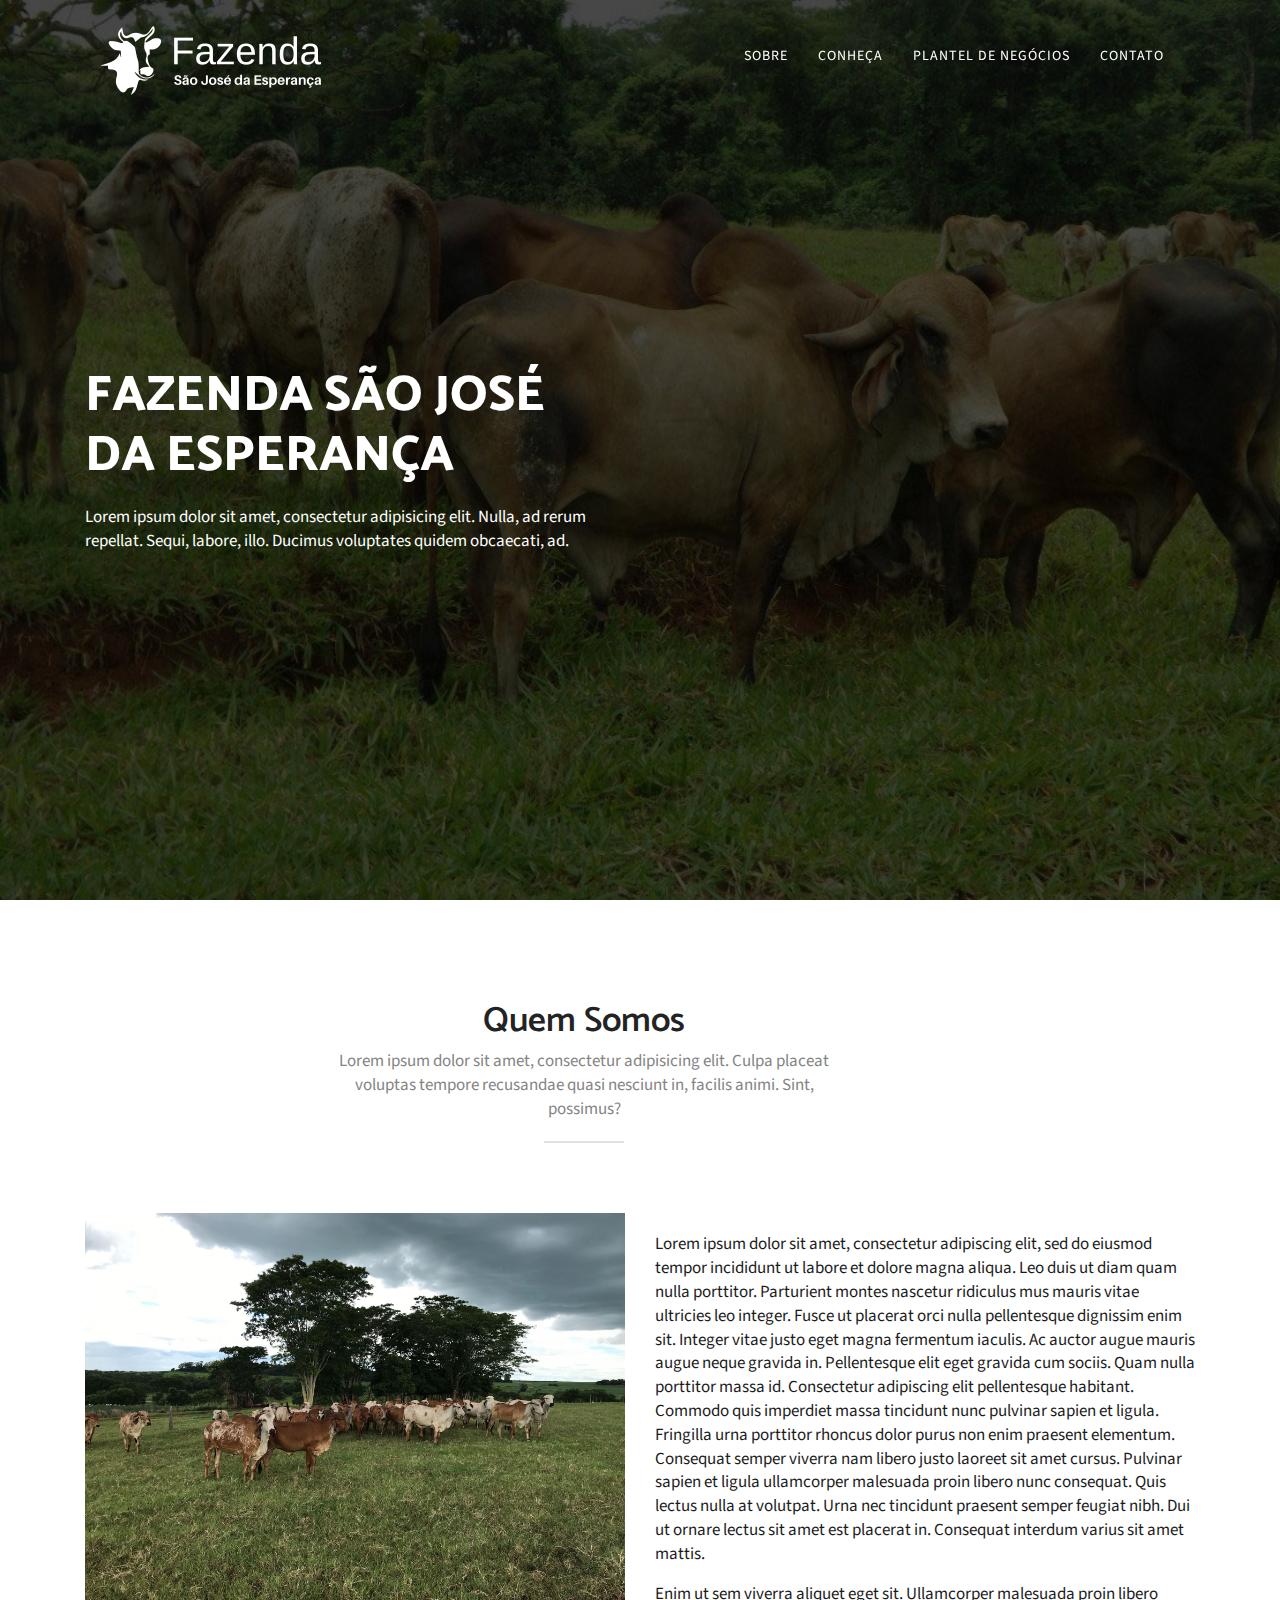
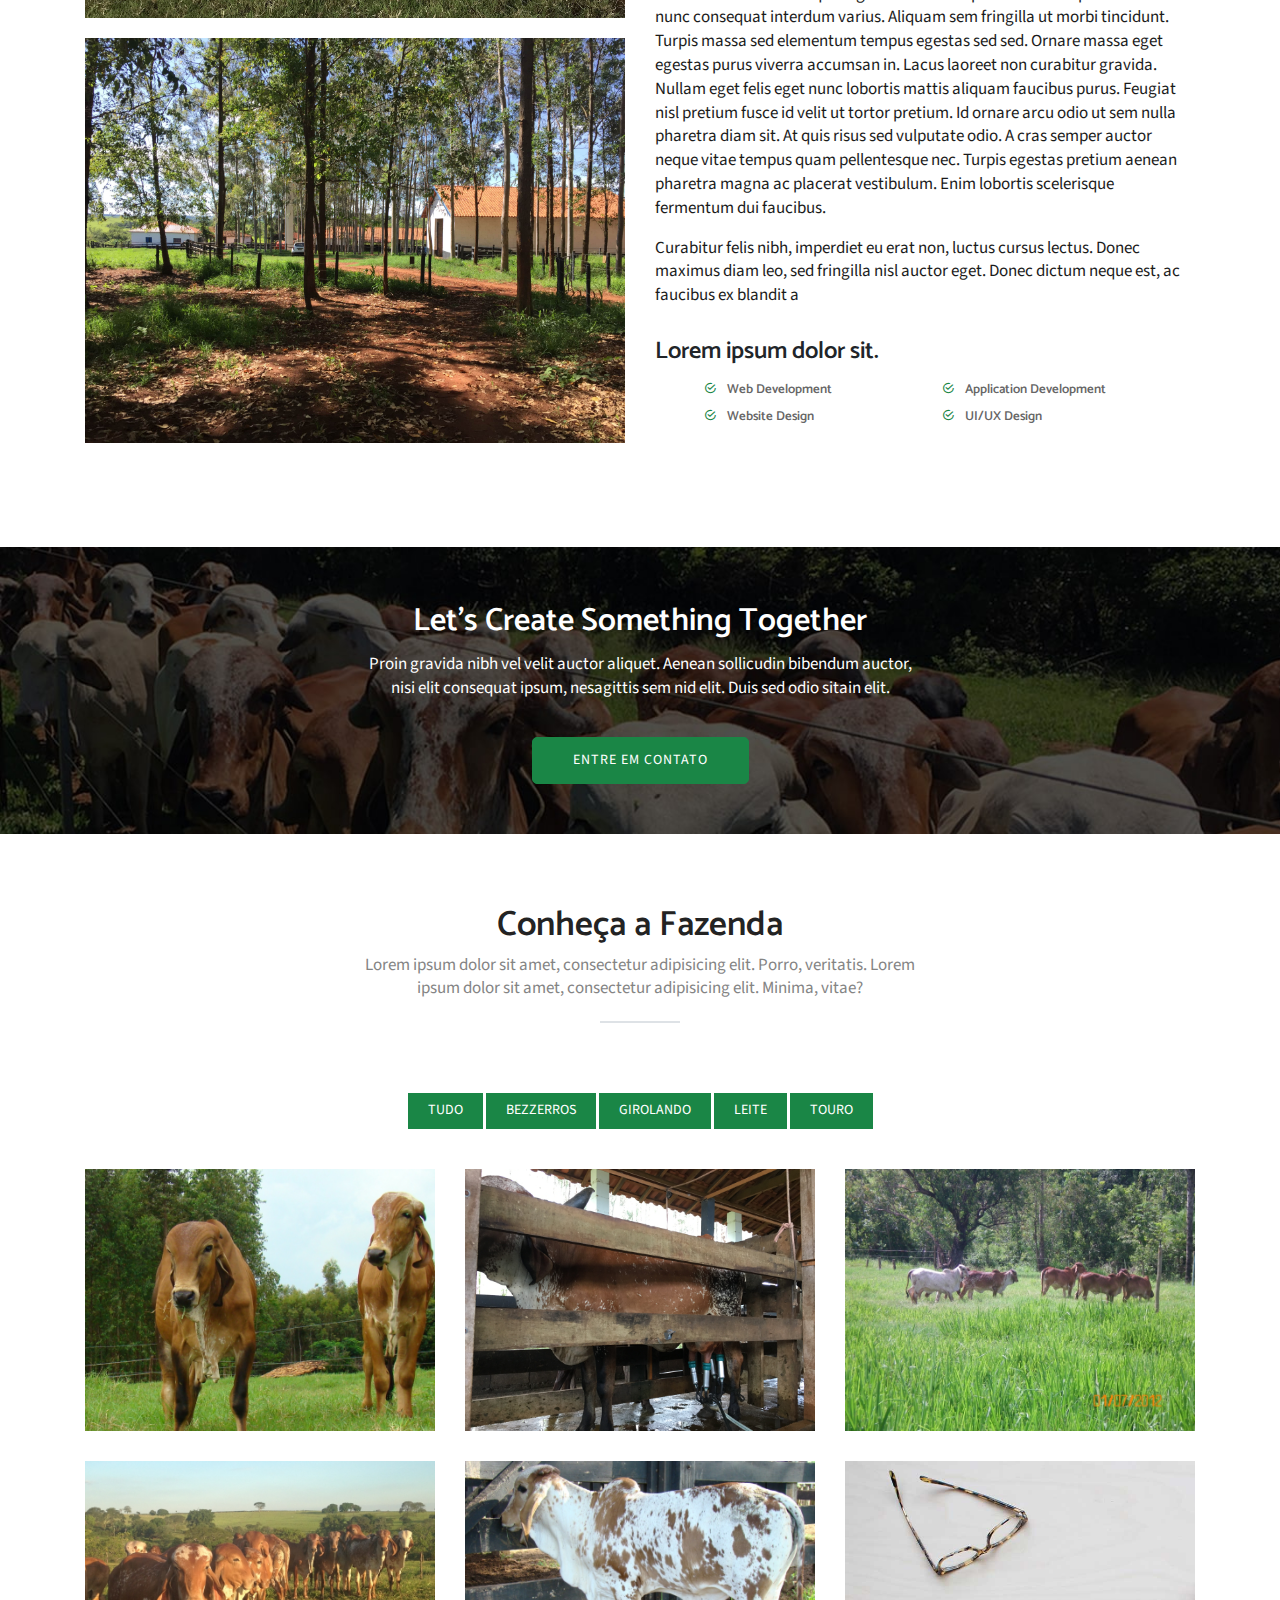
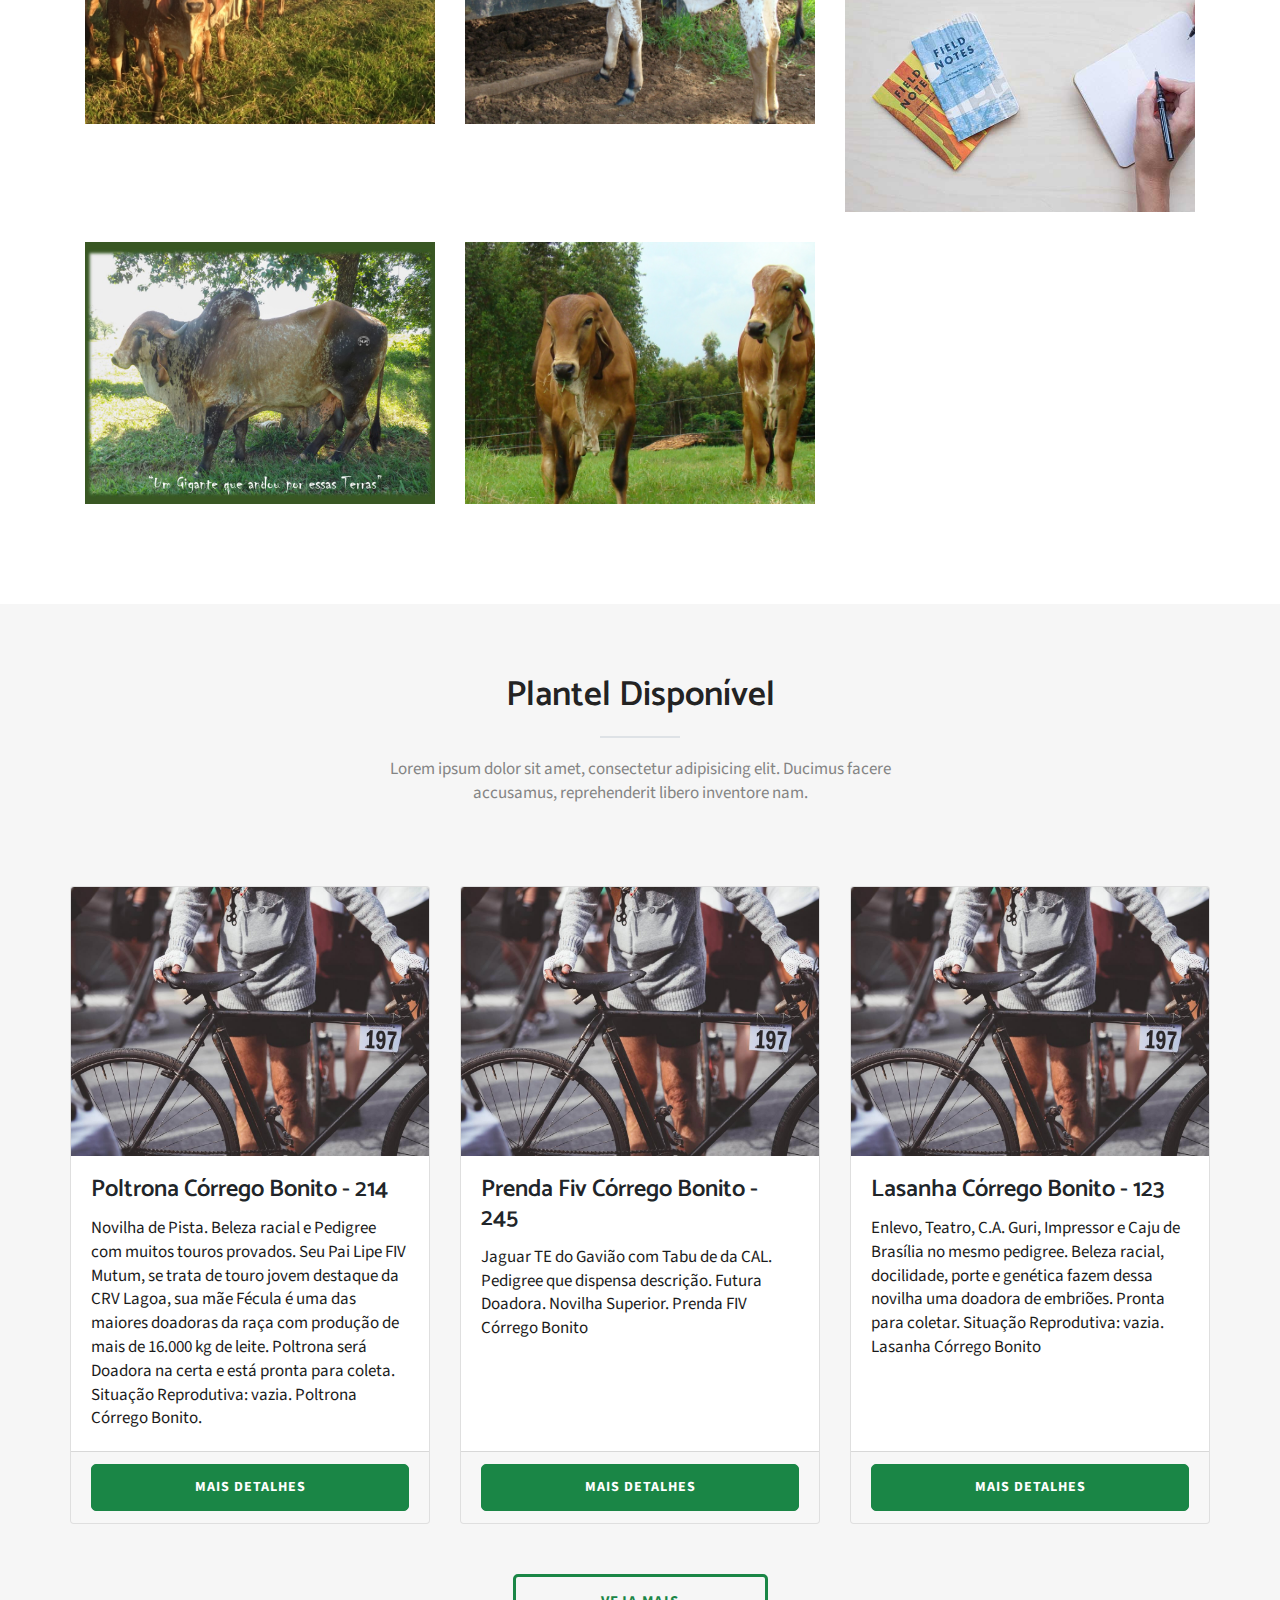
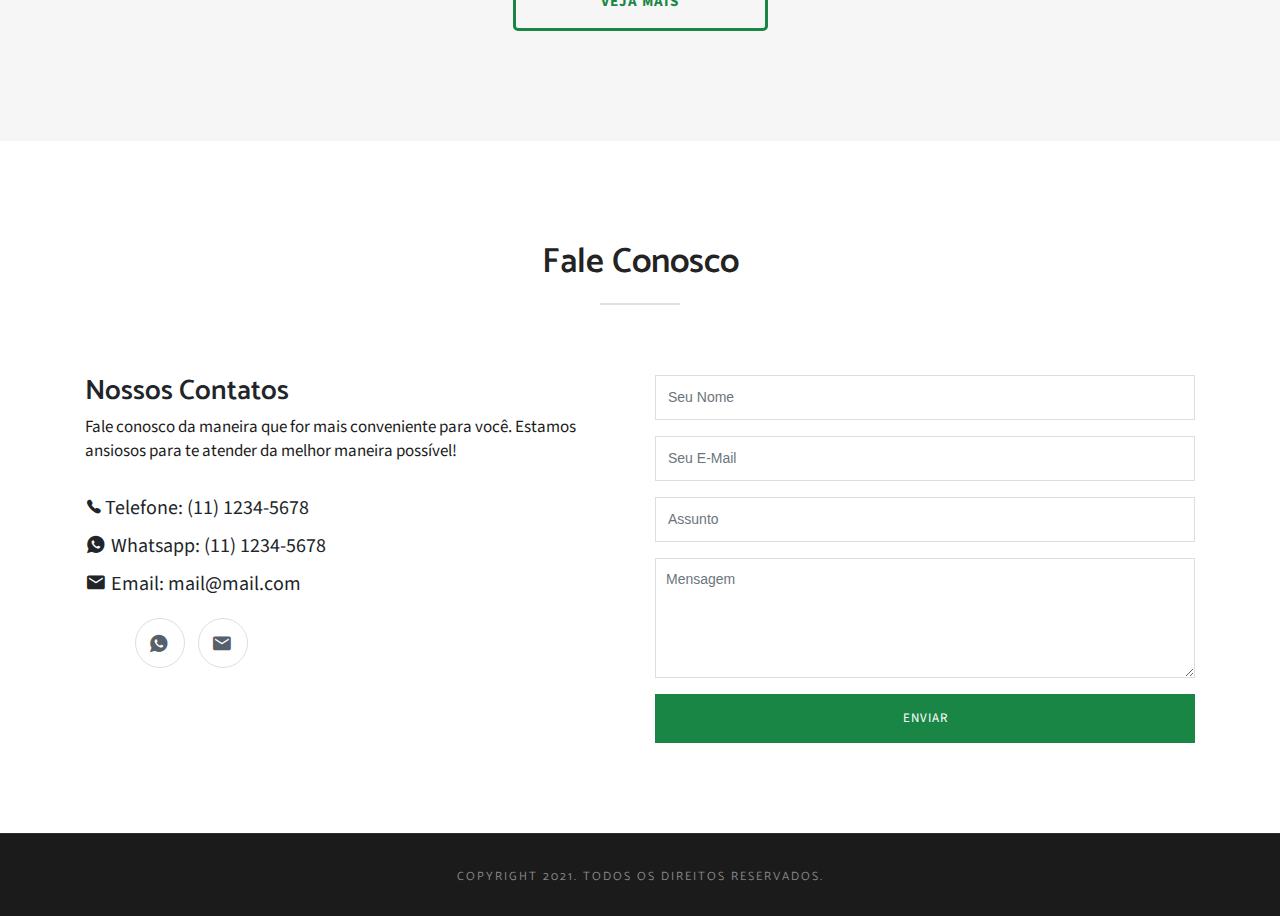
==== commit 05ed2423: "Mudança na estrutura de pastas e nome de arquivos" ====
--- a/index.html
+++ b/index.html
@@ -9,9 +9,9 @@
     <meta http-equiv="Content-Type" content="text/html; charset=UTF-8" />
     <meta
       name="description"
-      content=" Fazenda São José da Esperança - Igaratá"
+      content="Fazenda São José da Esperança - Igaratá"
     />
-    <meta name="author" content=" Fazenda São José da Esperança" />
+    <meta name="author" content="Fazenda São José da Esperança" />
 
     <title>FAZENDA SÃO JOSÉ DA ESPERANÇA</title>
 
@@ -489,6 +489,7 @@
               </p>
             </div>
           </div>
+
           <div class="card-deck">
             <div class="card mt-30">
               <img
@@ -508,9 +509,9 @@
                 </p>
               </div>
               <div class="card-footer">
-                <button class="btn btn-main btn-block" href="pricing.html">
-                  Mais Detalhes
-                </button>
+                <a class="btn btn-main btn-block" href="animais/lote01.html">
+                  <b>Mais Detalhes</b>
+                </a>
               </div>
             </div>
             <!-- /single blog post -->
@@ -531,9 +532,9 @@
                 </p>
               </div>
               <div class="card-footer">
-                <button class="btn btn-main btn-block" href="pricing.html">
-                  Mais Detalhes
-                </button>
+                <a class="btn btn-main btn-block" href="404.html">
+                  <b>Mais Detalhes</b>
+                </a>
               </div>
             </div>
             <!-- end single blog post -->
@@ -555,9 +556,9 @@
                 </p>
               </div>
               <div class="card-footer">
-                <button class="btn btn-main btn-block" href="pricing.html">
-                  Mais Detalhes
-                </button>
+                <a class="btn btn-main btn-block" href="404.html">
+                  <b>Mais Detalhes</b>
+                </a>
               </div>
             </div>
             <!-- end single blog post -->
@@ -565,7 +566,7 @@
         </div>
         <div class="row justify-content-center mt-50">
           <div class="col-sm-3">
-            <a class="btn btn-main-transparent btn-block" href="blog.html"
+            <a class="btn btn-main-transparent btn-block" href="plantel.html"
               ><b>Veja mais</b></a
             >
           </div>
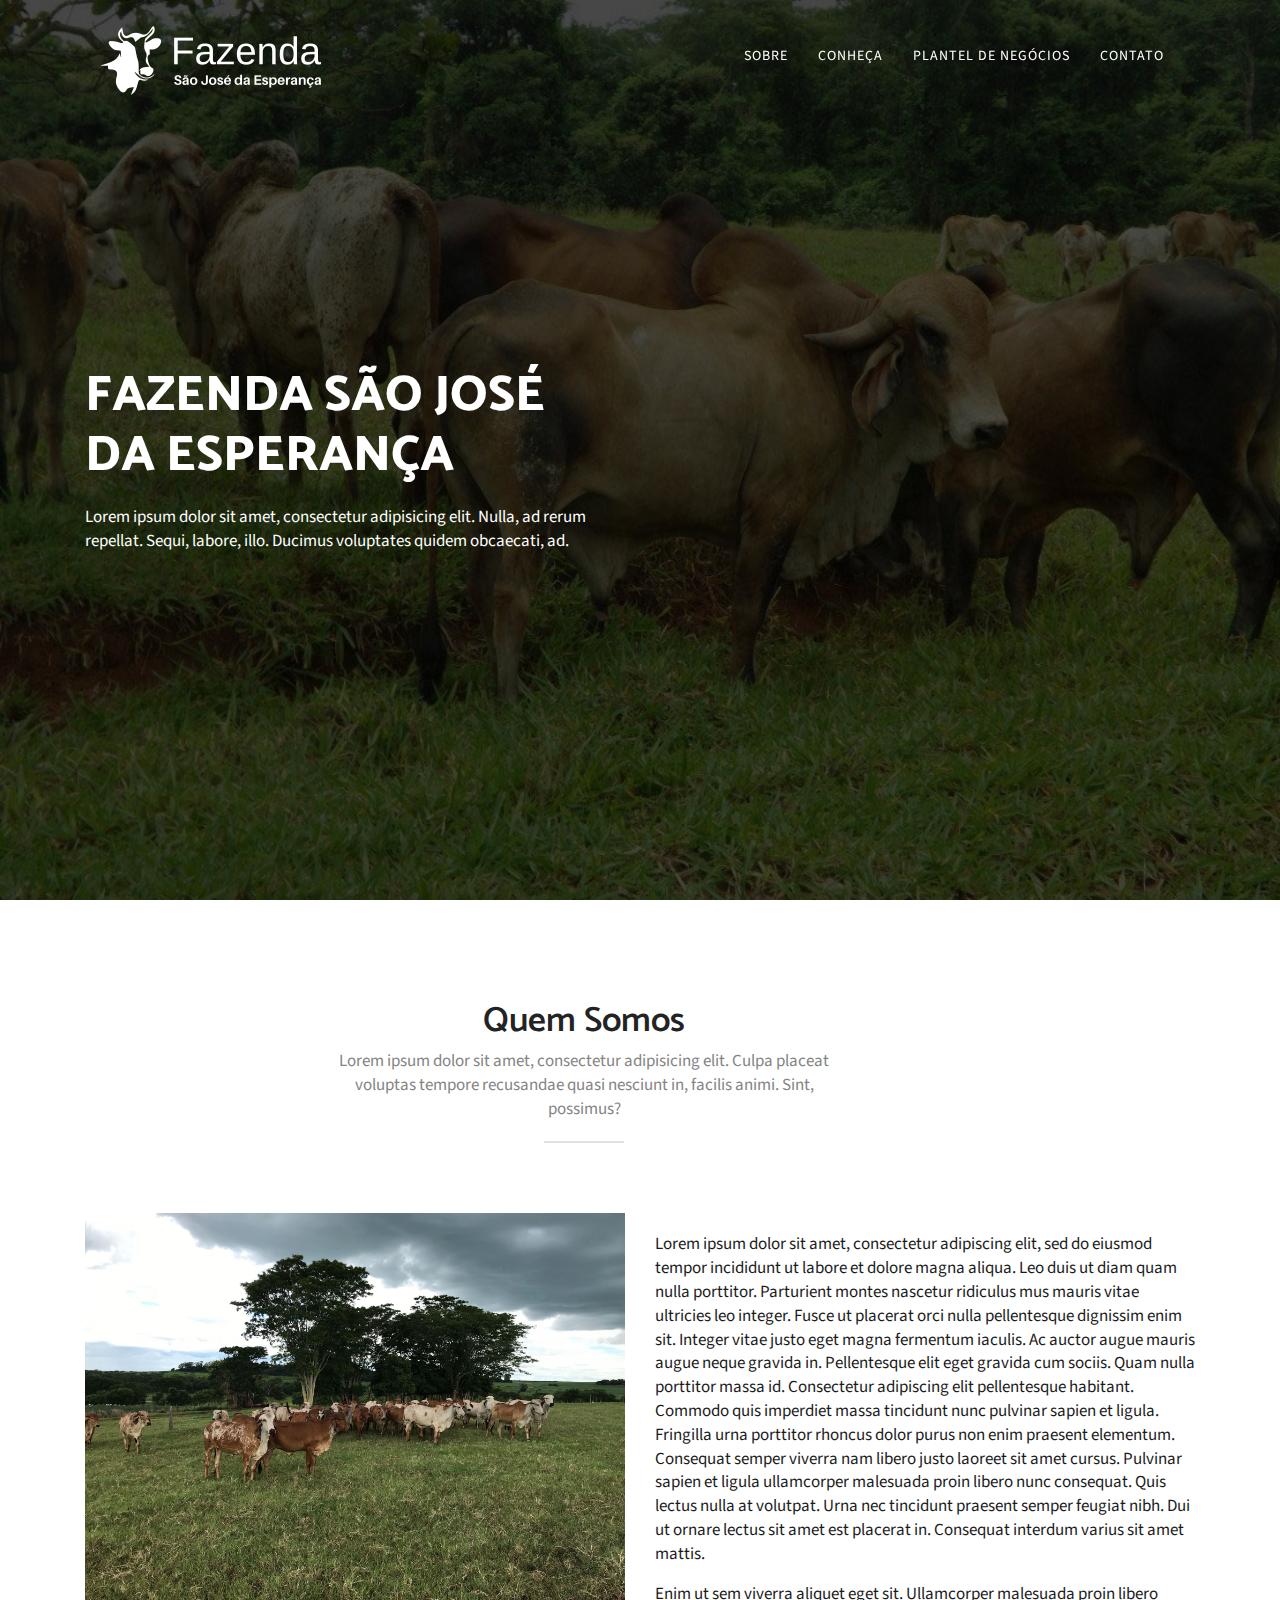
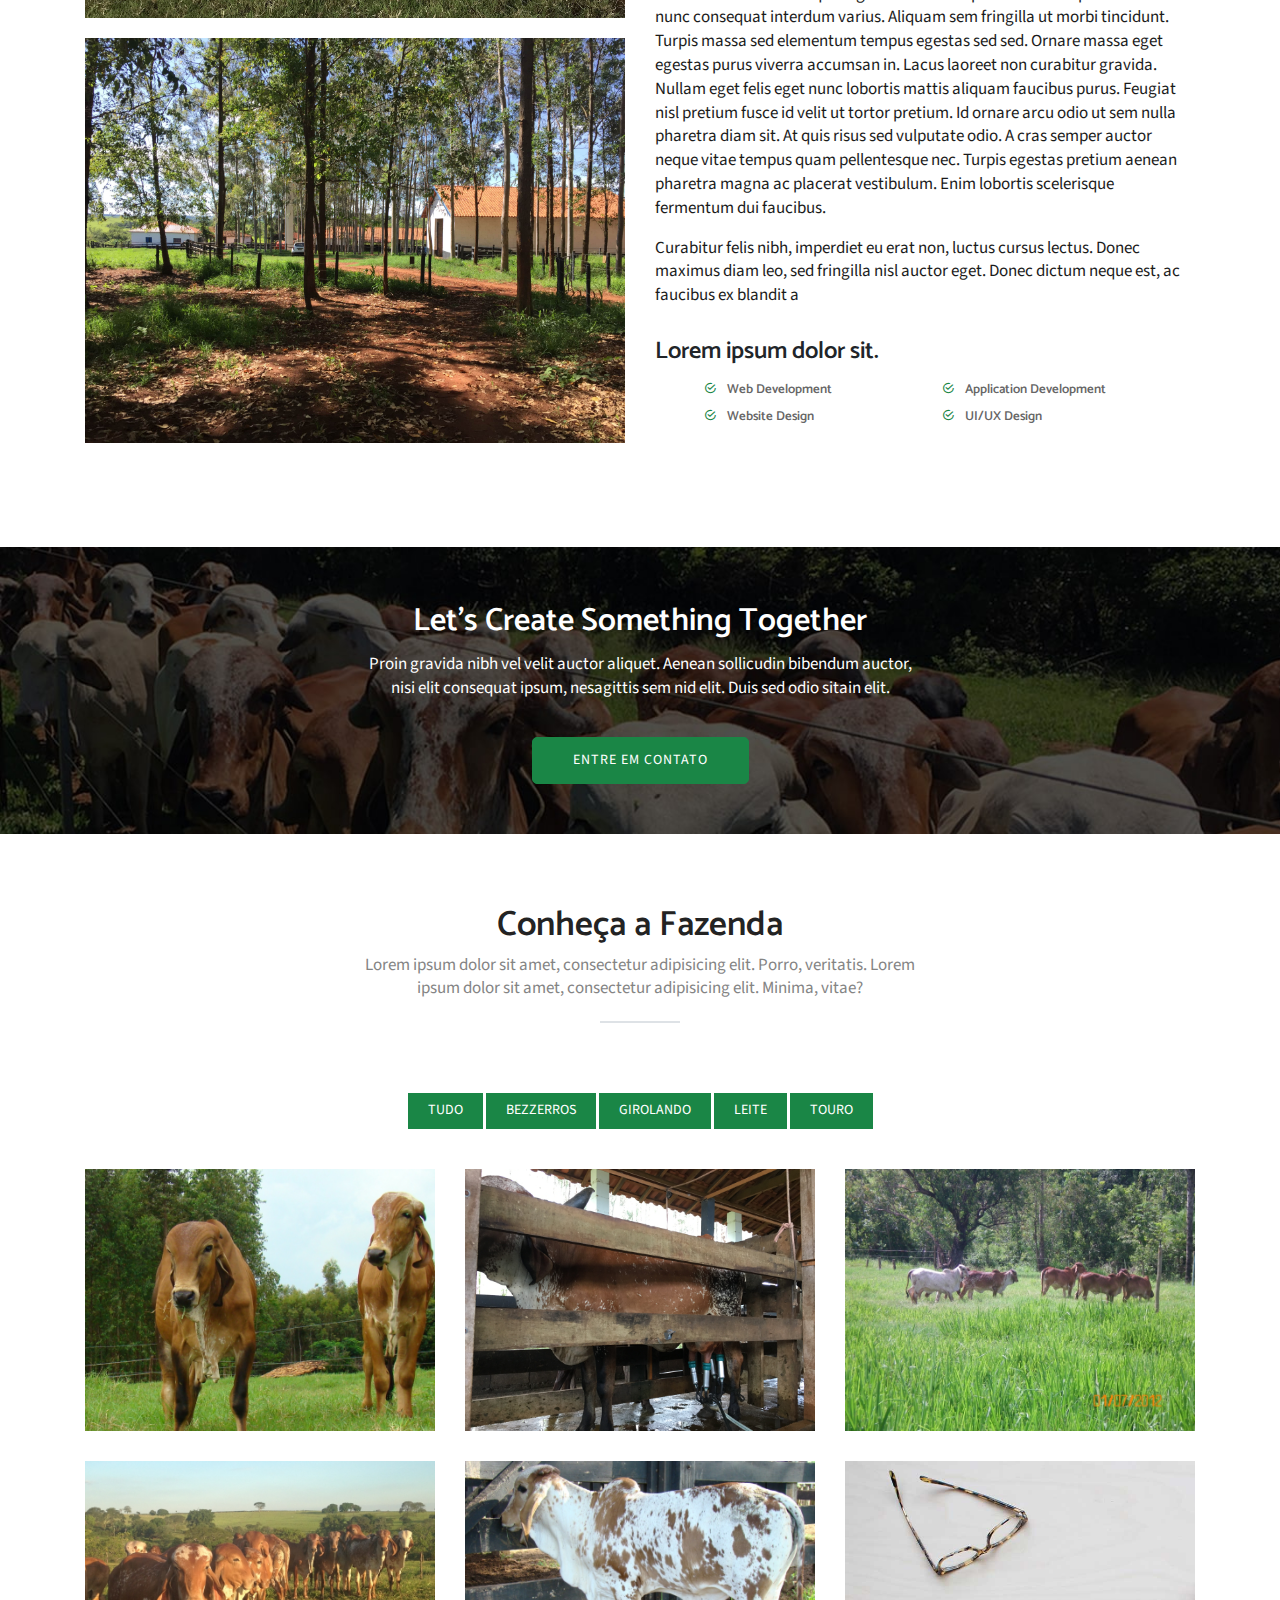
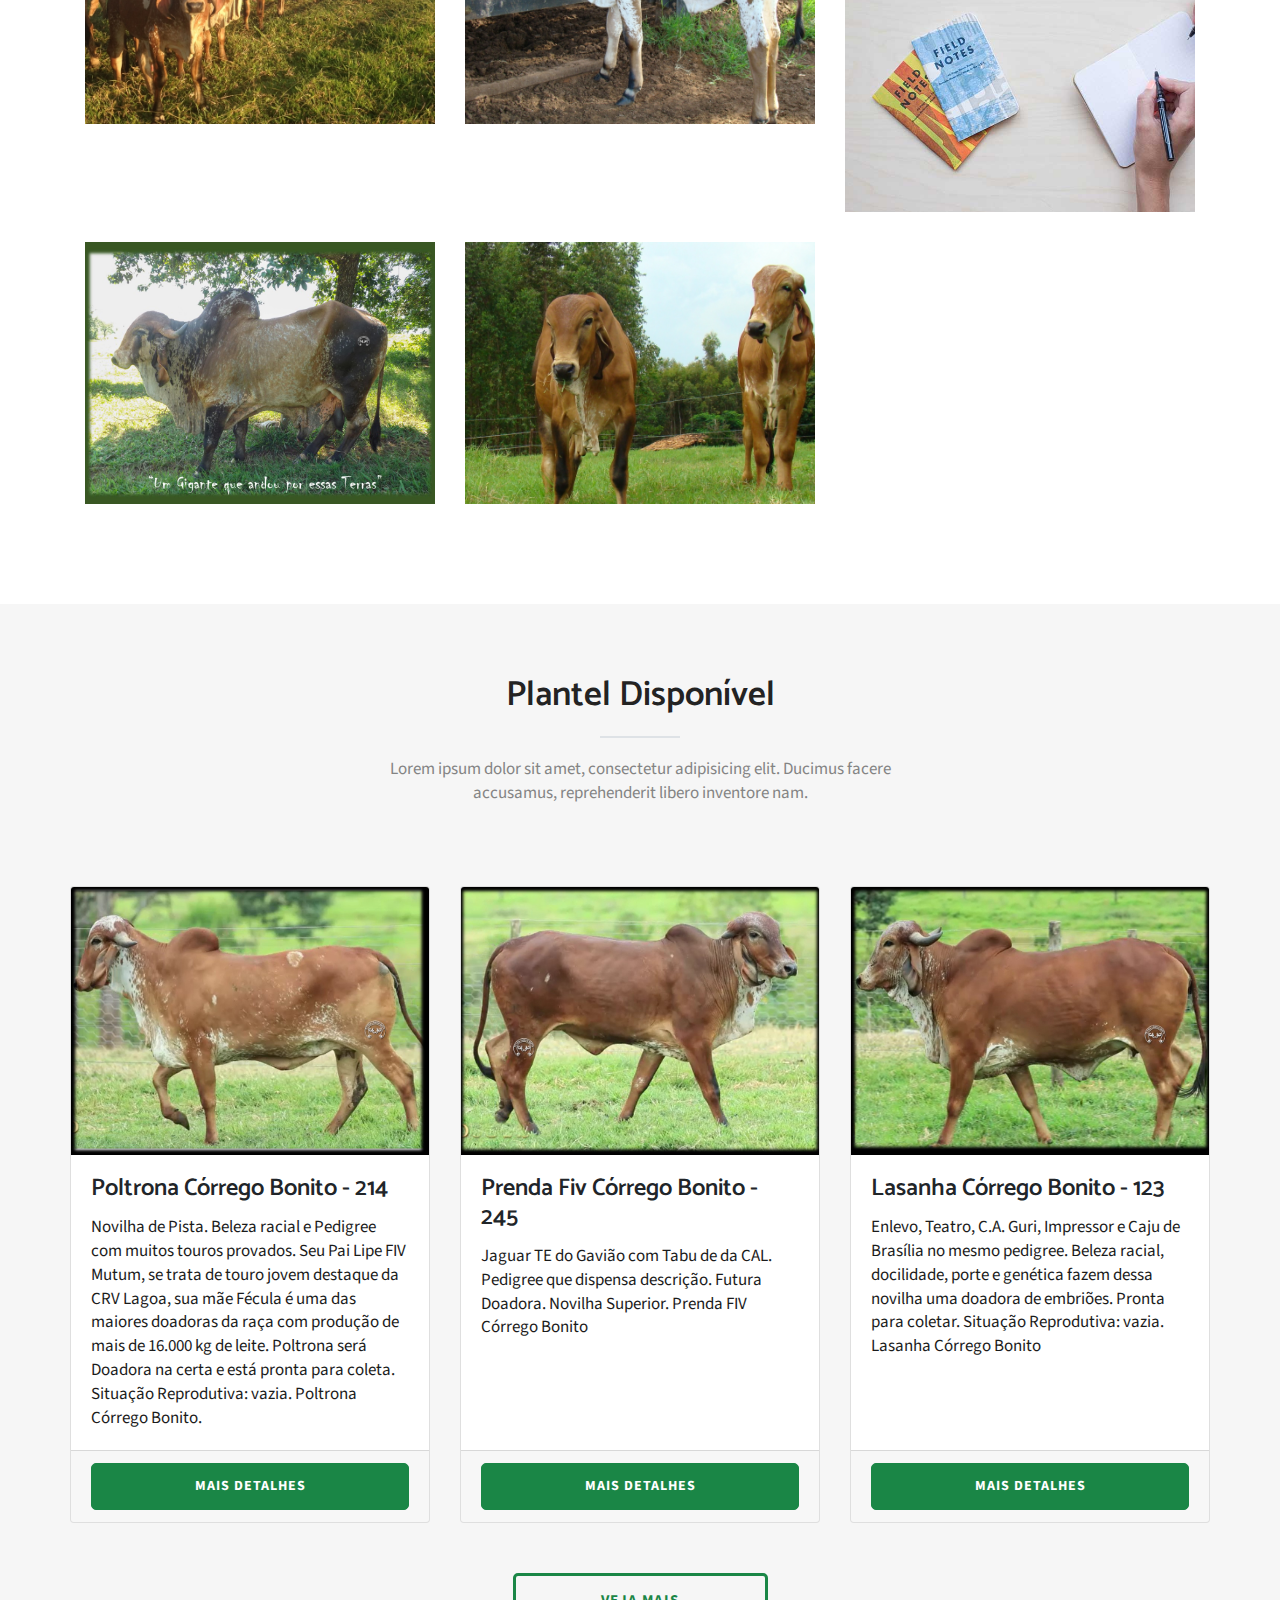
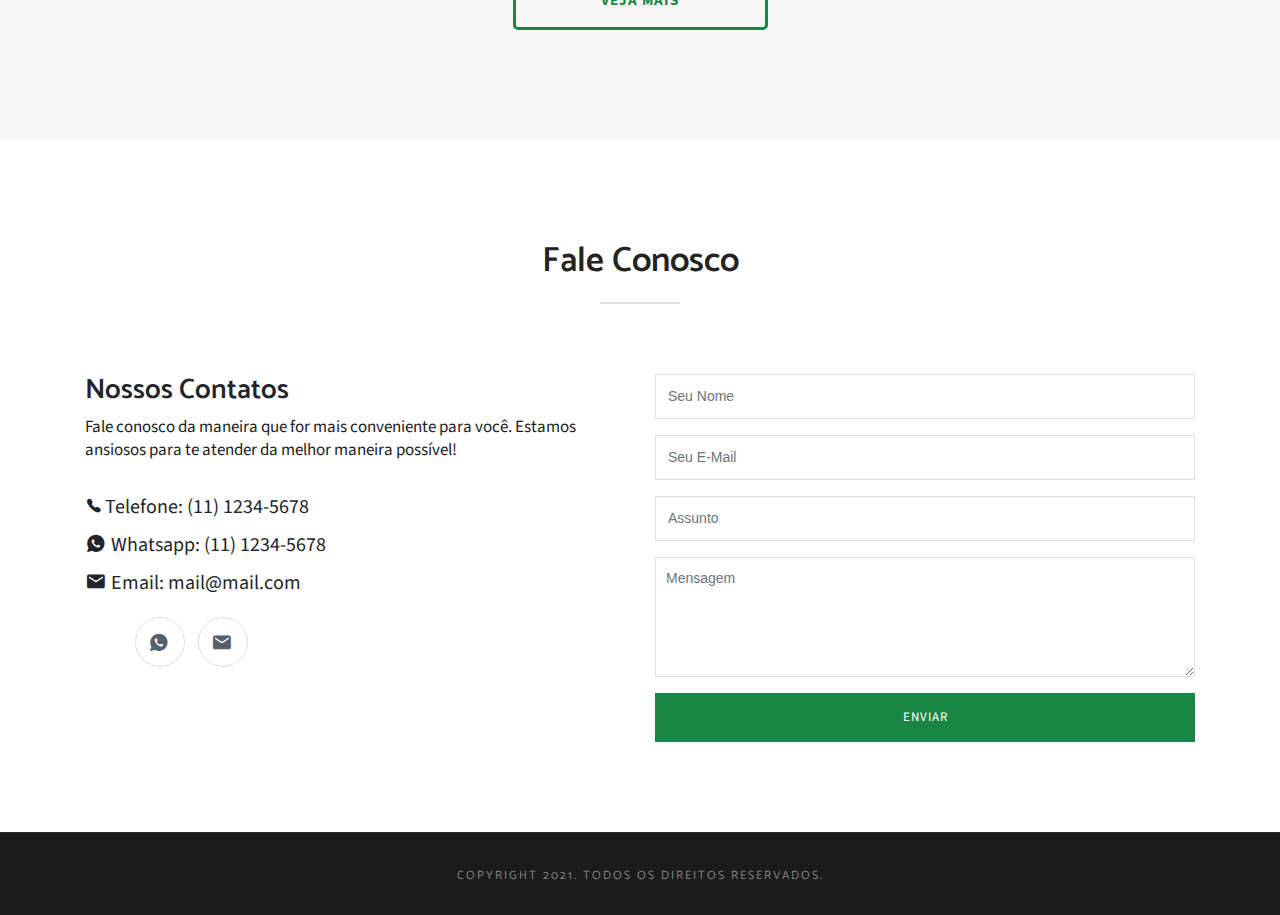
==== commit f02dbcbb: "Correção nos cards de plantel disponível da home e página dedicada" ====
--- a/index.html
+++ b/index.html
@@ -493,7 +493,7 @@
           <div class="card-deck">
             <div class="card mt-30">
               <img
-                src="images/blog/post-1.jpg"
+                src="images/animais/DOUG_214_foto.jpg"
                 class="card-img-top"
                 alt="amazing caves coverimage"
               />
@@ -519,7 +519,7 @@
             <!-- single blog post -->
             <div class="card mt-30">
               <img
-                src="images/blog/post-1.jpg"
+                src="images/animais/DOUG_245_foto1.jpg"
                 class="card-img-top"
                 alt="amazing caves coverimage"
               />
@@ -532,7 +532,7 @@
                 </p>
               </div>
               <div class="card-footer">
-                <a class="btn btn-main btn-block" href="404.html">
+                <a class="btn btn-main btn-block" href="animais/lote02.html">
                   <b>Mais Detalhes</b>
                 </a>
               </div>
@@ -542,7 +542,7 @@
             <!-- single blog post -->
             <div class="card mt-30">
               <img
-                src="images/blog/post-1.jpg"
+                src="images/animais/DOUG_123_foto.jpg"
                 class="card-img-top"
                 alt="amazing caves coverimage"
               />
@@ -556,7 +556,7 @@
                 </p>
               </div>
               <div class="card-footer">
-                <a class="btn btn-main btn-block" href="404.html">
+                <a class="btn btn-main btn-block" href="animais/lote03.html">
                   <b>Mais Detalhes</b>
                 </a>
               </div>
--- a/css/style.css
+++ b/css/style.css
@@ -2154,6 +2154,9 @@
 /*============================================================
 	Páginaa dos animais
 ==============================================================*/
+.responsive-image{
+  width: 100%;
+}
 .bg-color-title {
   background-color: #1a8646;
   color: #fff;
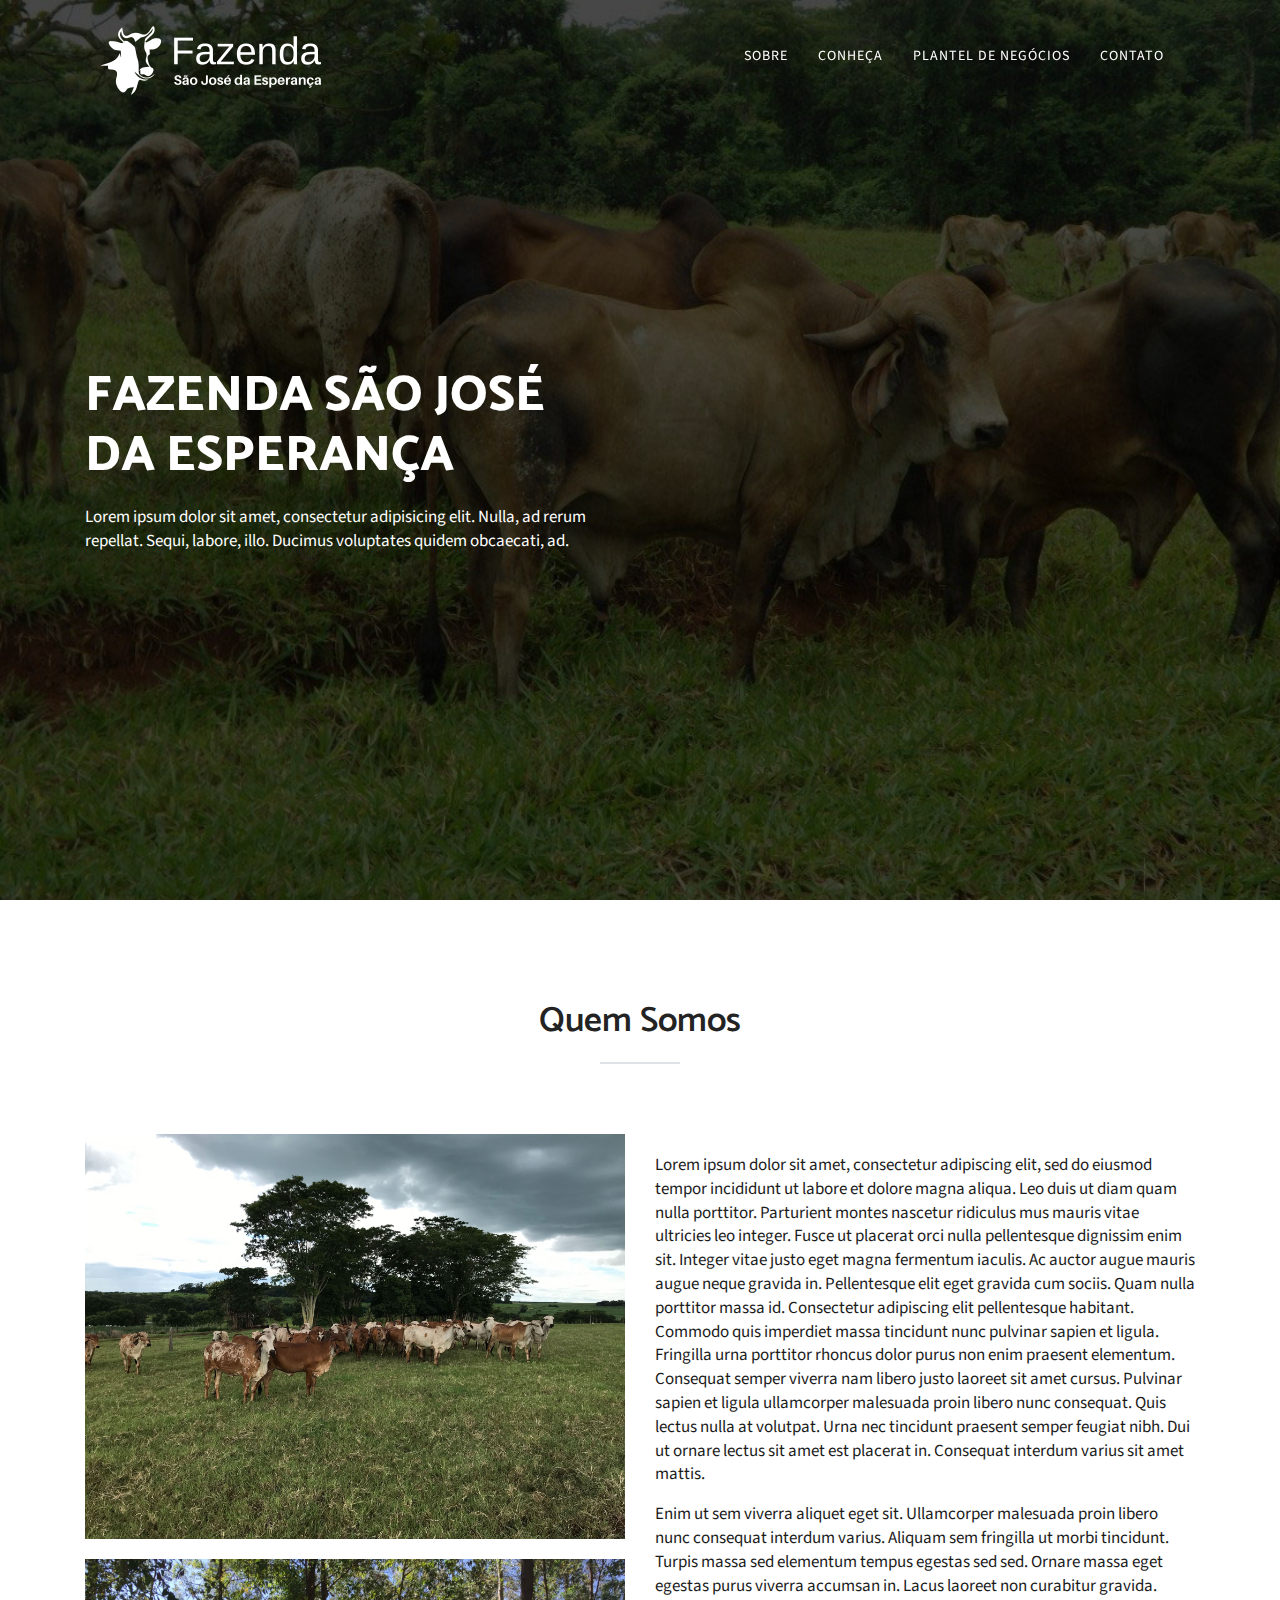
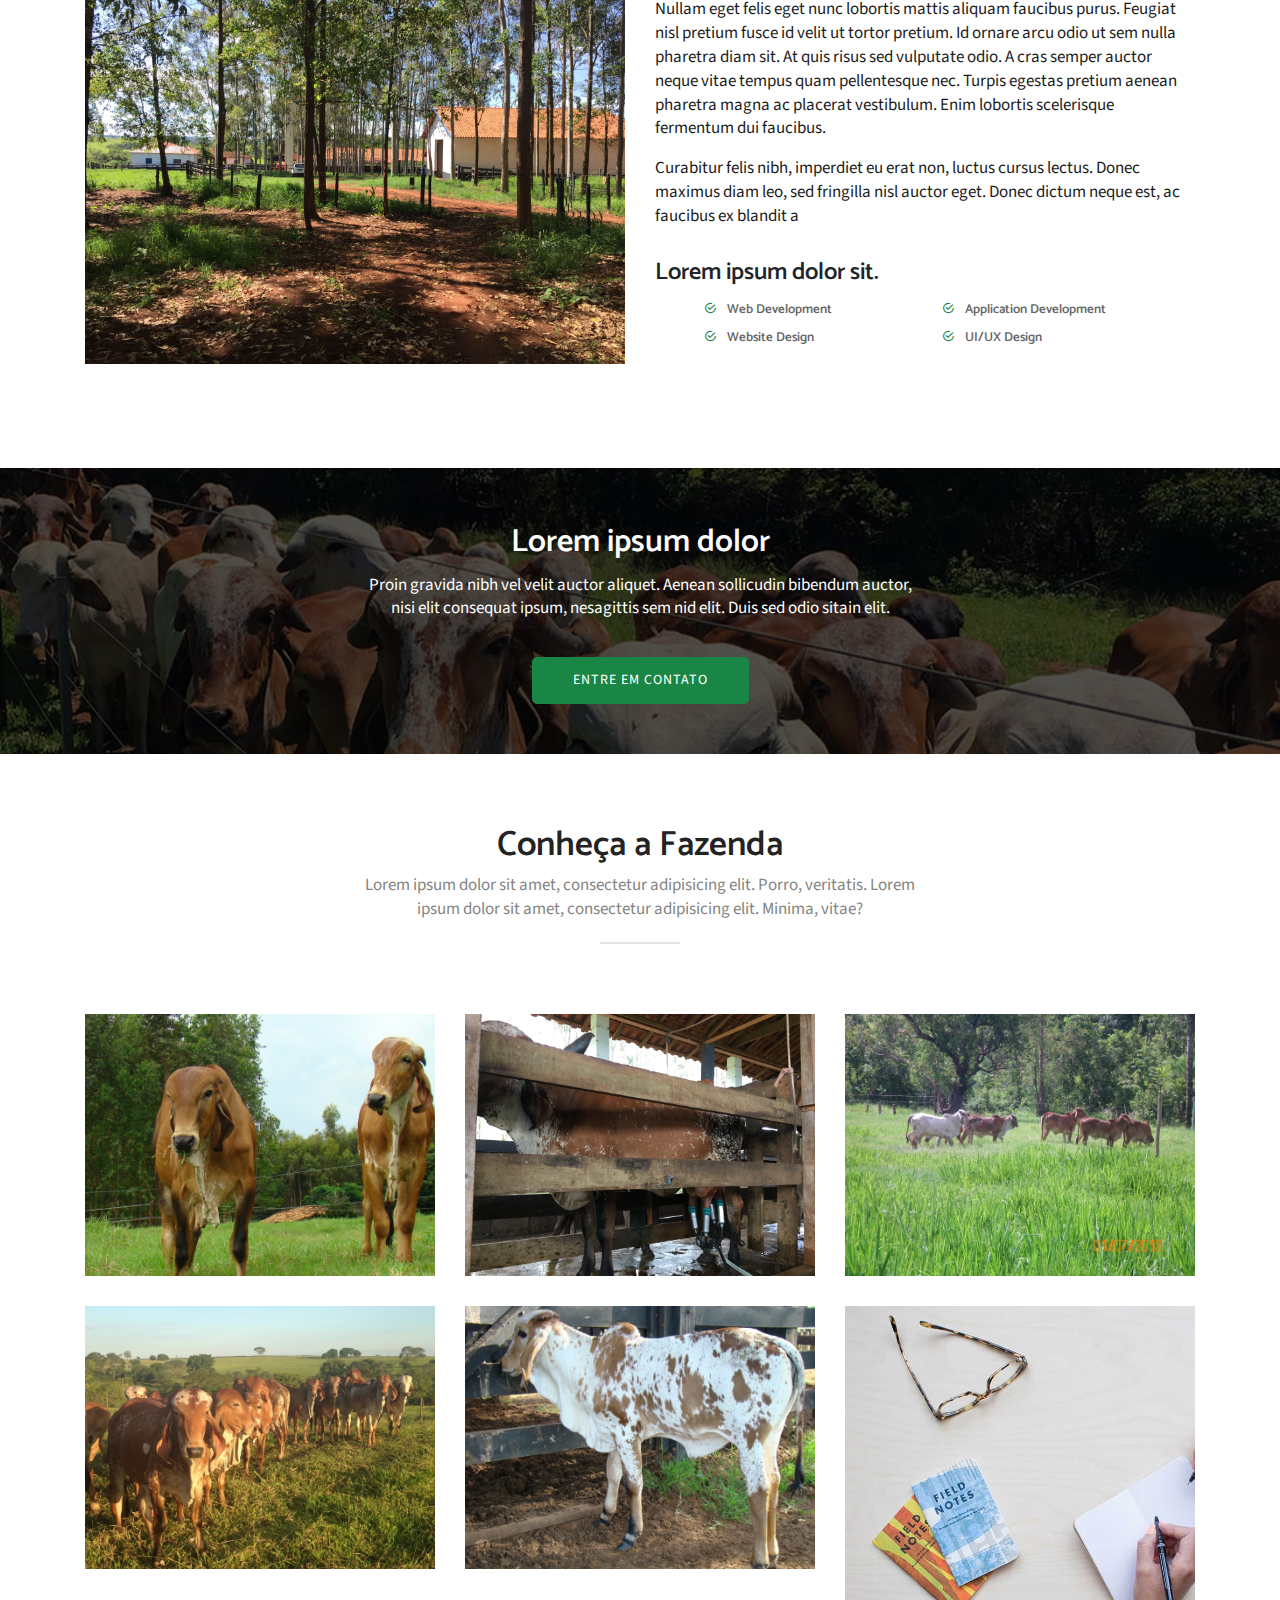
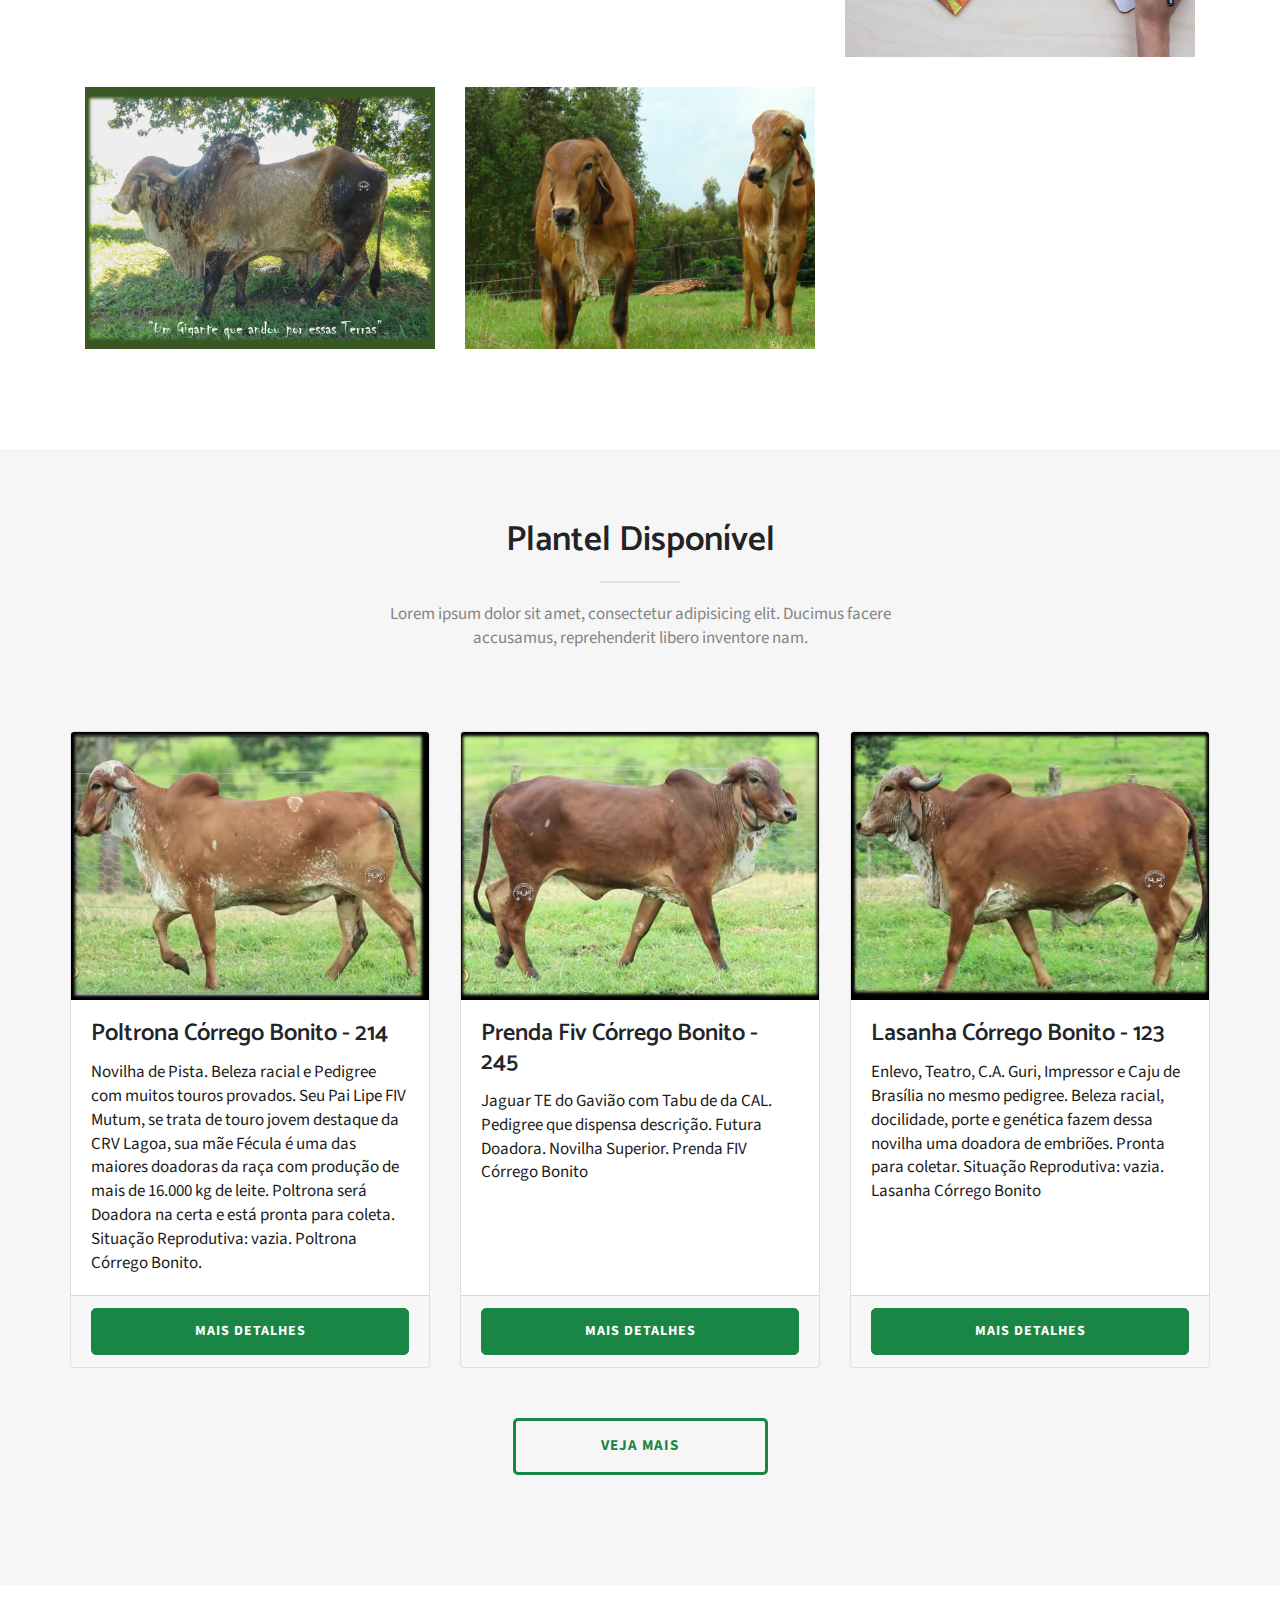
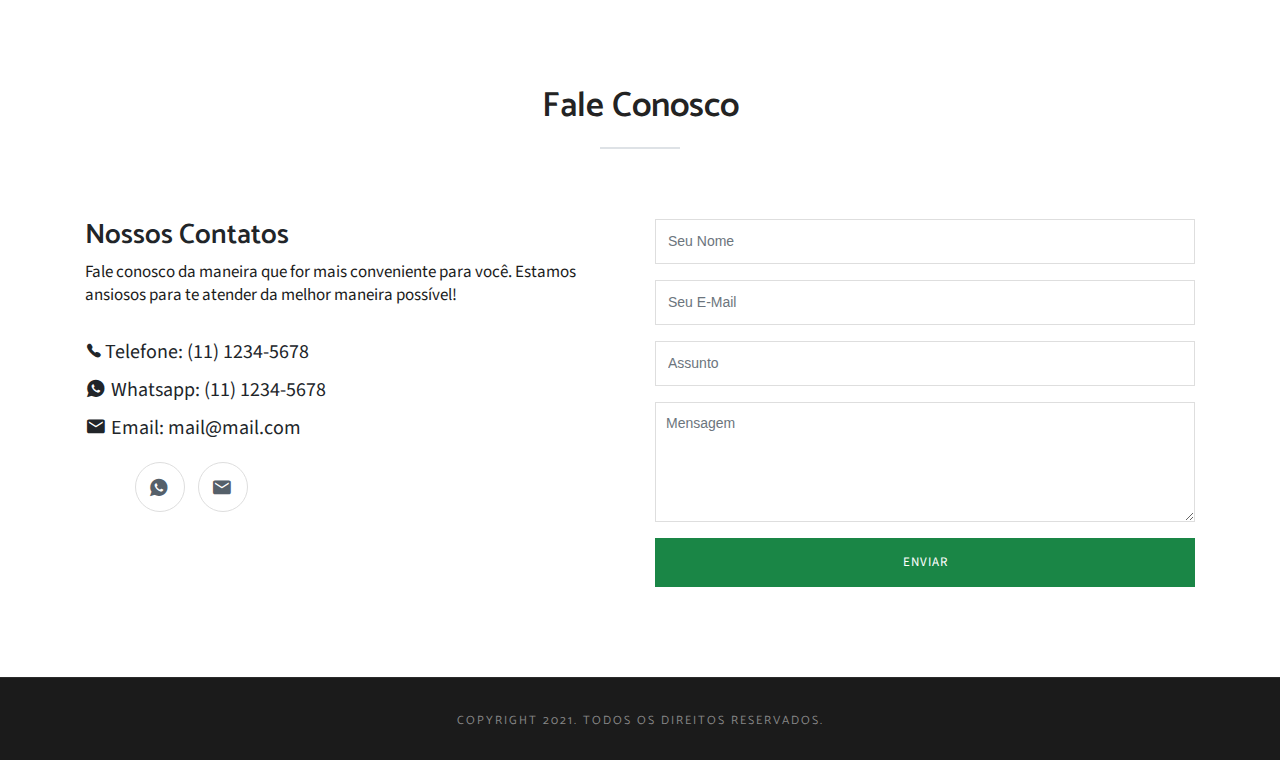
==== commit 5edc51f6: "Correções nos headers das páginas" ====
--- a/index.html
+++ b/index.html
@@ -168,19 +168,16 @@
 ==================================== -->
     <section class="about" id="about">
       <div class="container">
+
         <div class="row">
           <!-- section title -->
-          <div class="title text-center">
-            <h2>Quem Somos</h2>
-            <p>
-              Lorem ipsum dolor sit amet, consectetur adipisicing elit. Culpa
-              placeat voluptas tempore recusandae quasi nesciunt in, facilis
-              animi. Sint, possimus?
-            </p>
+          <div class="col-12 title text-center">
+            <h2 class="text-center">Quem Somos</h2>
             <div class="border"></div>
           </div>
           <!-- /section title -->
-
+        </div>
+        <div class="row">
           <div class="col-md-6">
             <img src="images/home/about-us.jpg" class="img-fluid" alt="" />
             <img
@@ -245,7 +242,10 @@
             </ul>
           </div>
         </div>
+        </div>
+
         <!-- End row -->
+
       </div>
       <!-- End container -->
     </section>
@@ -258,7 +258,7 @@
       <div class="container">
         <div class="row">
           <div class="col-md-12 text-center">
-            <h2>Let's Create Something Together</h2>
+            <h2>Lorem ipsum dolor</h2>
             <p>
               Proin gravida nibh vel velit auctor aliquet. Aenean sollicudin
               bibendum auctor, <br />
@@ -290,15 +290,15 @@
               </p>
               <div class="border"></div>
             </div>
-
             <!-- /section title -->
+            <!-- filters title
             <div class="portfolio-filter">
               <button type="button" data-filter="all">Tudo</button>
               <button type="button" data-filter="bezzerro">Bezzerros</button>
               <button type="button" data-filter="gir">Girolando</button>
               <button type="button" data-filter="leite">Leite</button>
               <button type="button" data-filter="touro">Touro</button>
-            </div>
+            </div>-->
 
             <div class="row filter-container">
 
@@ -628,7 +628,8 @@
 
           <!-- Contact Form -->
           <div class="contact-form col-md-6">
-            <form id="contact-form" method="POST" role="form">
+
+            <form name="contact-form" method="POST" role="form" data-netlify="true">
               <div class="form-group">
                 <input
                   type="text"
@@ -681,7 +682,9 @@
                 />
               </div>
             </form>
-          </div>
+
+          </div>
+
           <!-- ./End Contact Form -->
         </div>
         <!-- end row -->
--- a/css/style.css
+++ b/css/style.css
@@ -672,7 +672,7 @@
 
 @media screen and (max-width: 640px) {
   .hero-area {
-    background-image: url("../images/slider/banner.jpg");
+    background-image: url("../images/home/banner.jpg");
     background-size: cover;
     height: 50vh;
     margin-top: 100px;
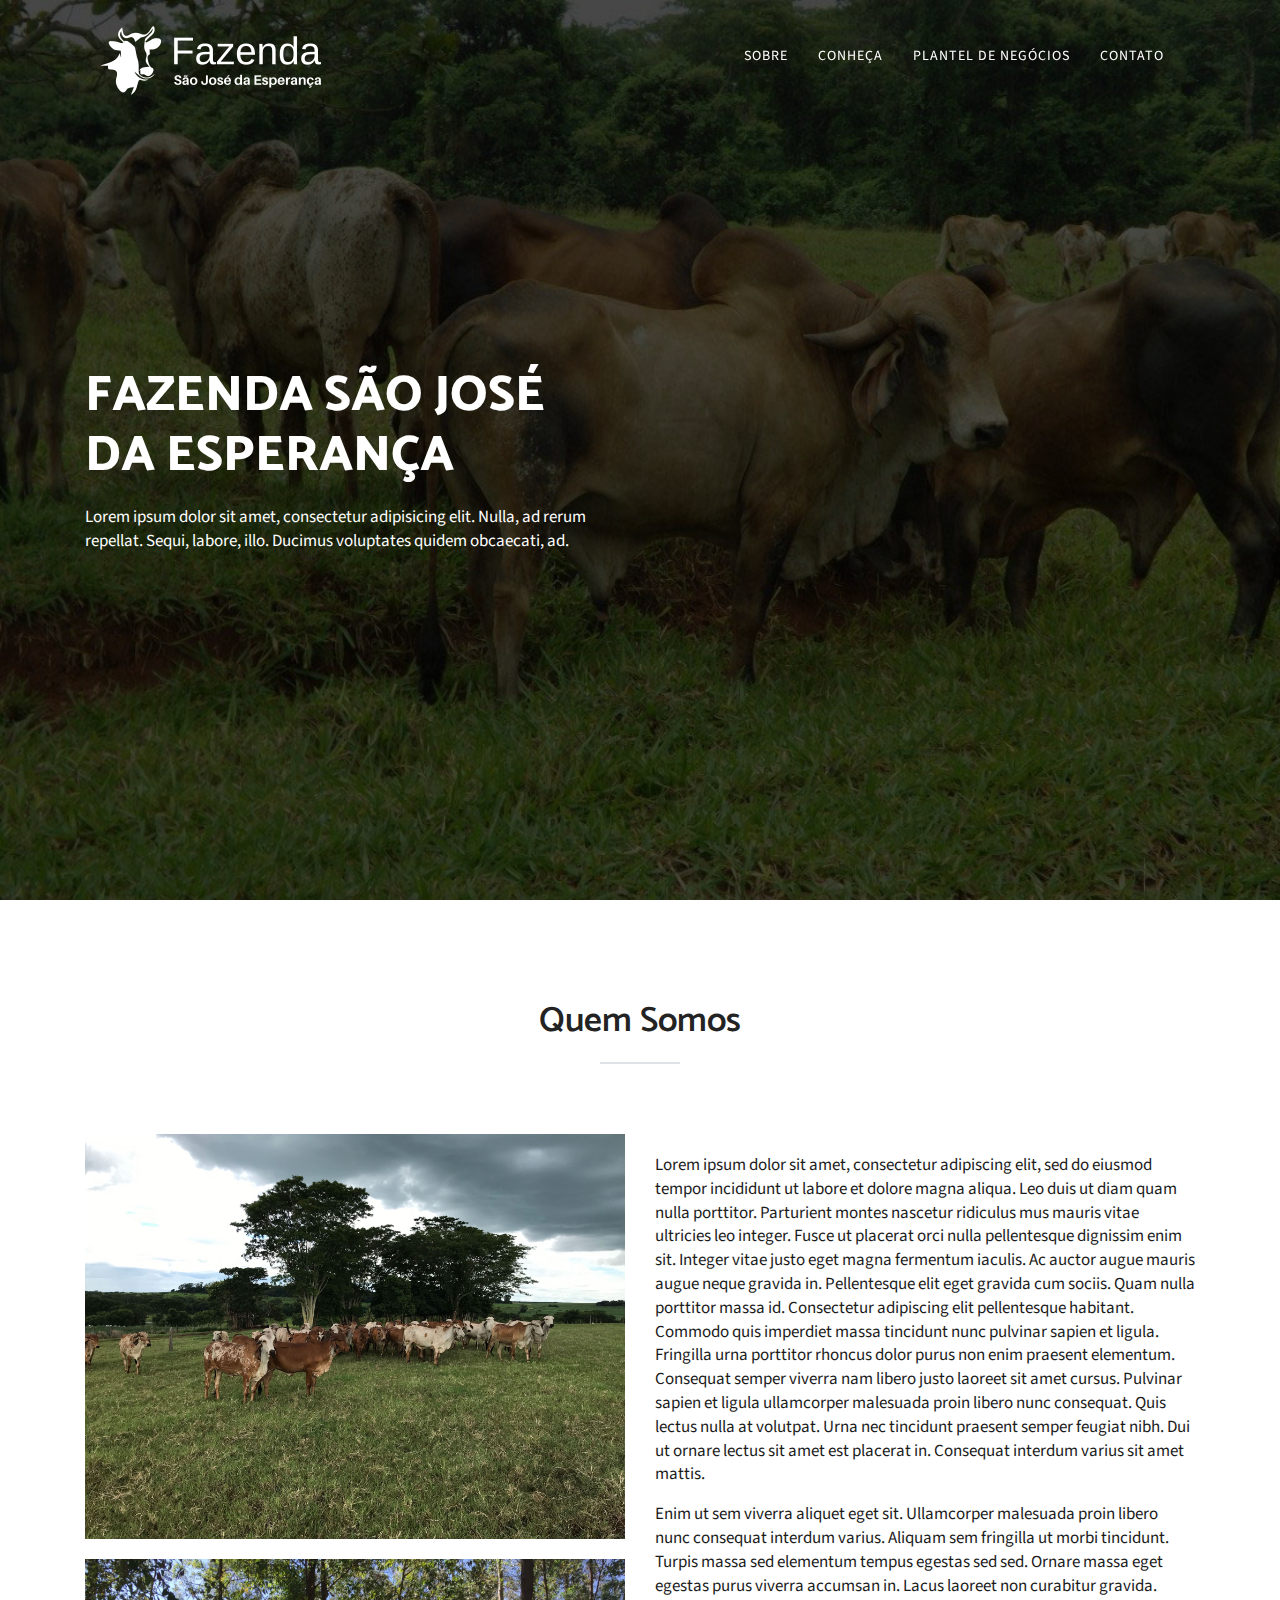
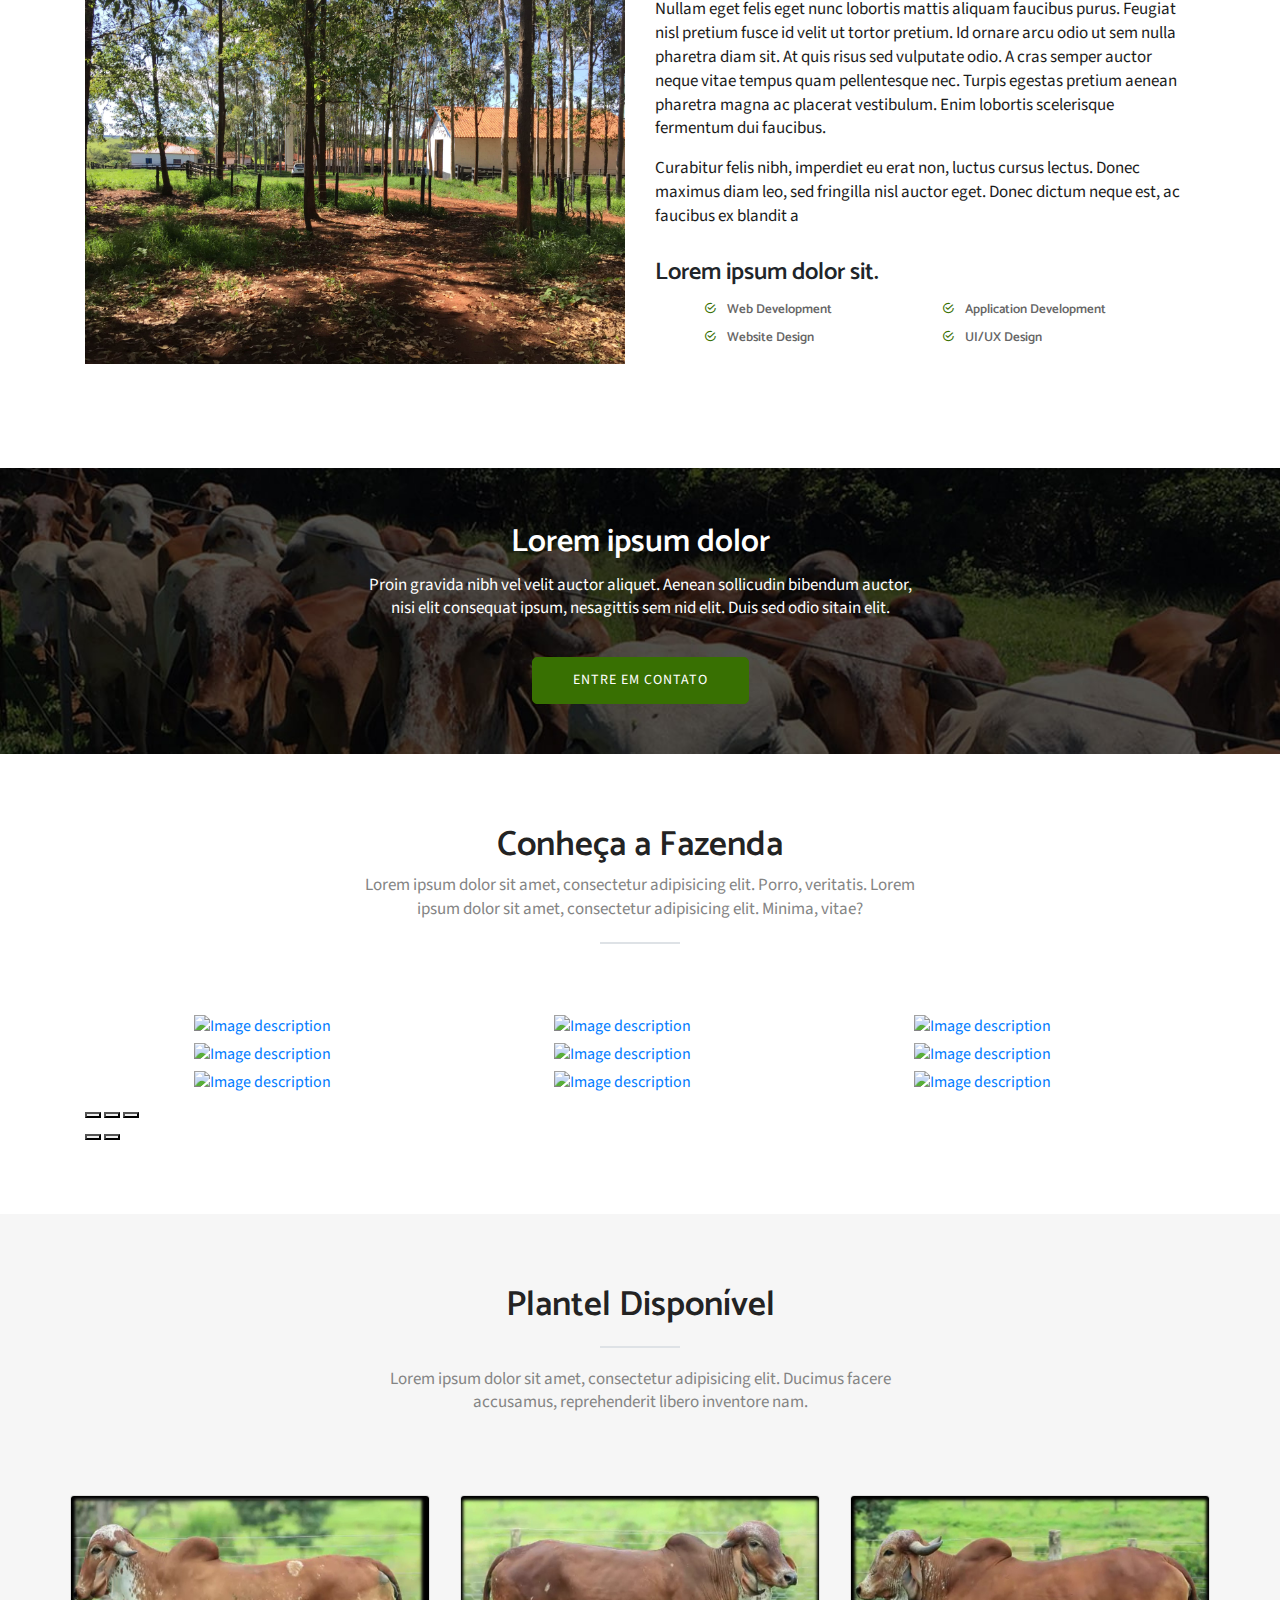
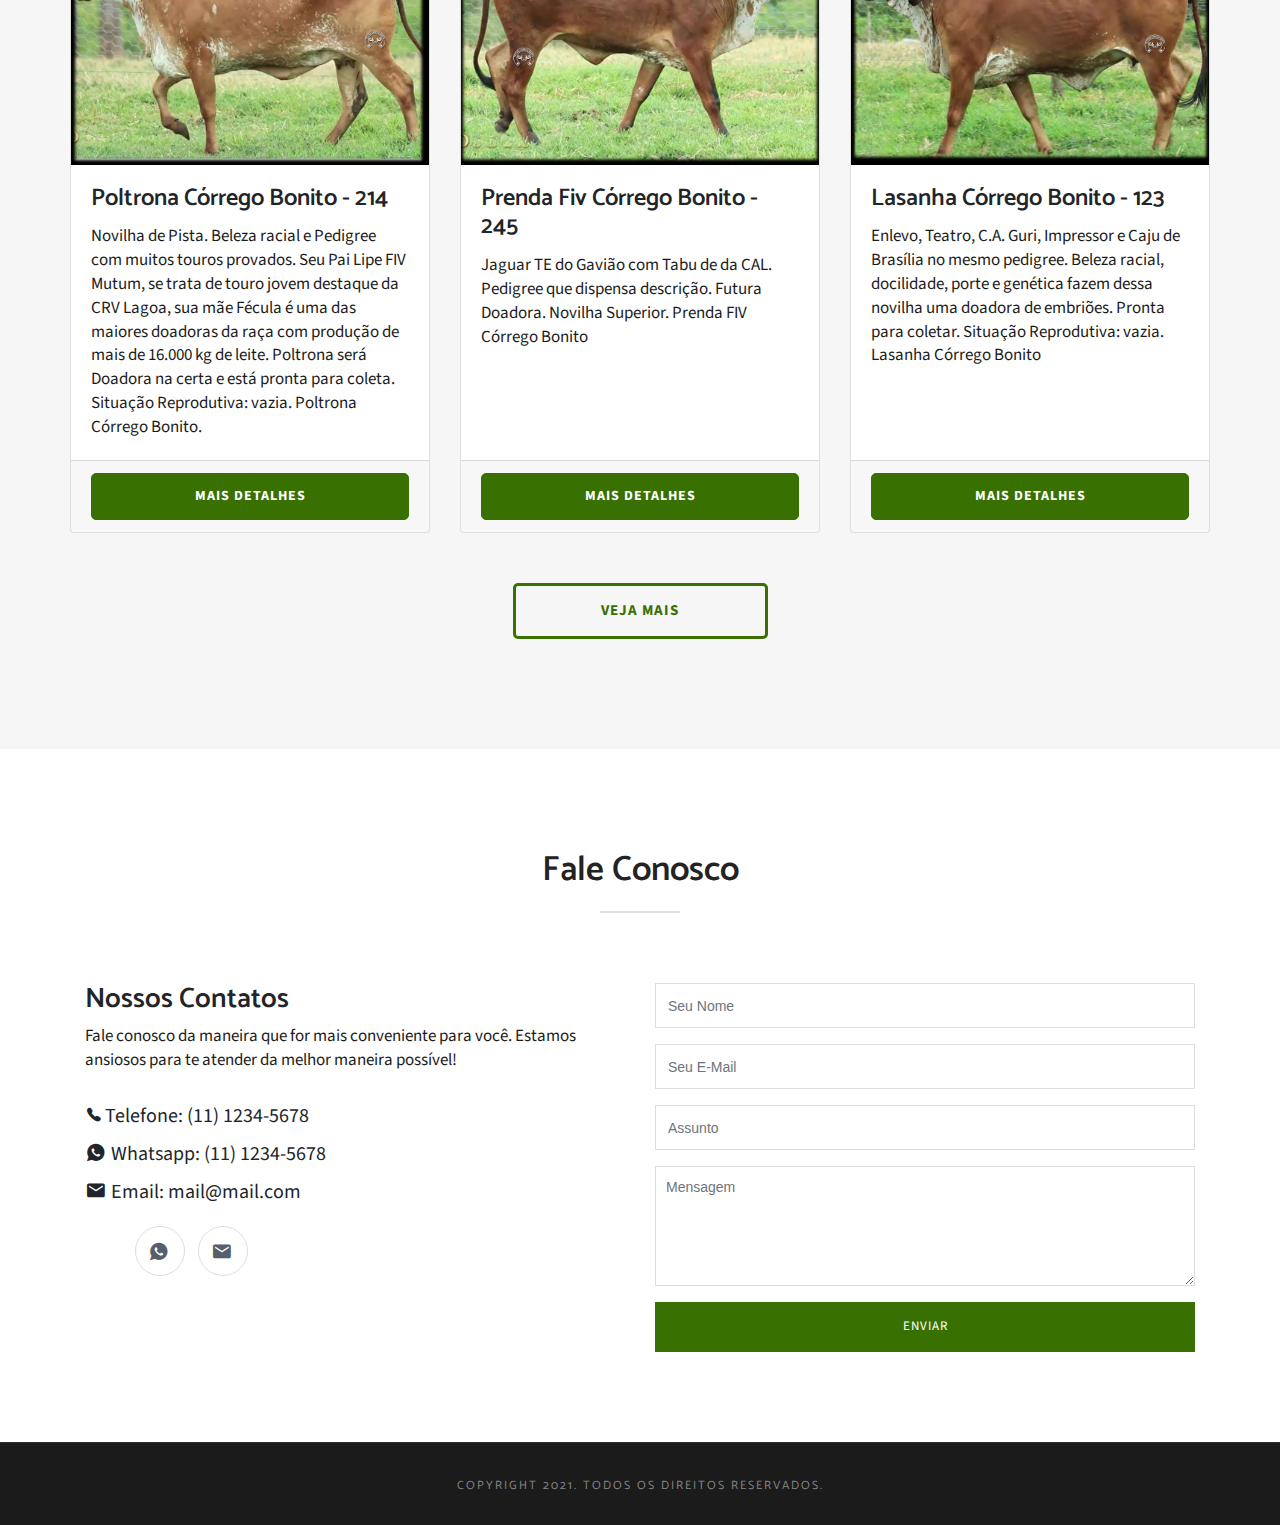
==== commit 3301c9c3: "Changed homepage gallery to PhotoSwipe" ====
--- a/index.html
+++ b/index.html
@@ -32,6 +32,16 @@
     <link rel="stylesheet" href="plugins/animate/animate.css" />
     <!-- Slick Carousel -->
     <link rel="stylesheet" href="plugins/slick/slick.css" />
+    <!-- PhotoSwipe css -->
+    <link
+      rel="stylesheet"
+      href="https://cdnjs.cloudflare.com/ajax/libs/photoswipe/4.1.0/photoswipe.css"
+    />
+    <link
+      rel="stylesheet"
+      href="https://cdnjs.cloudflare.com/ajax/libs/photoswipe/4.1.0/default-skin/default-skin.css"
+    />
+
     <!-- Main Stylesheet -->
     <link rel="stylesheet" href="css/style.css" />
   </head>
@@ -168,7 +178,6 @@
 ==================================== -->
     <section class="about" id="about">
       <div class="container">
-
         <div class="row">
           <!-- section title -->
           <div class="col-12 title text-center">
@@ -177,6 +186,7 @@
           </div>
           <!-- /section title -->
         </div>
+
         <div class="row">
           <div class="col-md-6">
             <img src="images/home/about-us.jpg" class="img-fluid" alt="" />
@@ -242,12 +252,7 @@
             </ul>
           </div>
         </div>
-        </div>
-
-        <!-- End row -->
-
       </div>
-      <!-- End container -->
     </section>
     <!-- End section -->
 
@@ -291,179 +296,265 @@
               <div class="border"></div>
             </div>
             <!-- /section title -->
-            <!-- filters title
-            <div class="portfolio-filter">
-              <button type="button" data-filter="all">Tudo</button>
-              <button type="button" data-filter="bezzerro">Bezzerros</button>
-              <button type="button" data-filter="gir">Girolando</button>
-              <button type="button" data-filter="leite">Leite</button>
-              <button type="button" data-filter="touro">Touro</button>
-            </div>-->
-
-            <div class="row filter-container">
-
-              <div class="col-md-4 col-sm-6 col-xs-6 filtr-item" data-category="mix, gir">
-                <div class="portfolio-block">
-                  <img class="img-fluid" src="images/portfolio/portfolio-1.jpg" alt=""/>
-                  <div class="caption">
-                    <a class="search-icon" href="images/portfolio/portfolio-1.jpg" data-lightbox="image-1">
-                      <i class="tf-ion-ios-search-strong"></i>
-                    </a>
-                    <h4><a href="">Lorem Ipsum</a></h4>
+
+            <!-- Gallery -->
+            <div>
+              <div class="row">
+                <div class="col-lg-12">
+
+                  <!-- Galley wrapper that contains all items -->
+                  <div
+                    id="gallery"
+                    class="my-gallery text-center"
+                    itemscope
+                    itemtype="http://schema.org/ImageGallery"
+                  >
+                    <!-- Use figure for a more semantic html -->
+                    <figure
+                      itemprop="associatedMedia"
+                      itemscope
+                      itemtype="http://schema.org/ImageObject"
+                    >
+                      <!-- Link to the big image, not mandatory, but usefull when there is no JS -->
+                      <a
+                        href="https://unsplash.it/1200/900/?image=702"
+                        data-caption="Sea side, south shore<br><em class='text-muted'>© Dominik Schröder</em>"
+                        data-width="1200"
+                        data-height="900"
+                        itemprop="contentUrl"
+                      >
+                        <!-- Thumbnail -->
+                        <img
+                          src="https://unsplash.it/400/300/?image=702"
+                          itemprop="thumbnail"
+                          alt="Image description"
+                        />
+                      </a>
+                    </figure>
+
+                    <figure
+                      itemprop="associatedMedia"
+                      itemscope
+                      itemtype="http://schema.org/ImageObject"
+                    >
+                      <a
+                        href="https://unsplash.it/1200/900/?image=695"
+                        data-caption="Sunset in the wheat field<br><em class='text-muted'>© Jordan McQueen</em>"
+                        data-width="1200"
+                        data-height="900"
+                        itemprop="contentUrl"
+                      >
+                        <img
+                          src="https://unsplash.it/400/300/?image=695"
+                          itemprop="thumbnail"
+                          alt="Image description"
+                        />
+                      </a>
+                    </figure>
+                    <figure
+                      itemprop="associatedMedia"
+                      itemscope
+                      itemtype="http://schema.org/ImageObject"
+                    >
+                      <a
+                        href="https://unsplash.it/1200/900/?image=675"
+                        data-caption="Mysterious ocean<br><em class='text-muted'>© Barn Images</em>"
+                        data-width="1200"
+                        data-height="900"
+                        itemprop="contentUrl"
+                      >
+                        <img
+                          src="https://unsplash.it/400/300/?image=675"
+                          itemprop="thumbnail"
+                          alt="Image description"
+                        />
+                      </a>
+                    </figure>
+                    <figure
+                      itemprop="associatedMedia"
+                      itemscope
+                      itemtype="http://schema.org/ImageObject"
+                    >
+                      <a
+                        href="https://unsplash.it/1200/900/?image=651"
+                        data-caption="Cloud over the mountains<br><em class='text-muted'>© James Pritchett</em>"
+                        data-width="1200"
+                        data-height="900"
+                        itemprop="contentUrl"
+                      >
+                        <img
+                          src="https://unsplash.it/400/300/?image=651"
+                          itemprop="thumbnail"
+                          alt="Image description"
+                        />
+                      </a>
+                    </figure>
+                    <figure
+                      itemprop="associatedMedia"
+                      itemscope
+                      itemtype="http://schema.org/ImageObject"
+                    >
+                      <a
+                        href="https://unsplash.it/1200/900/?image=584"
+                        data-caption="Icelandic horses<br><em class='text-muted'>© Bethany Legg</em>"
+                        data-width="1200"
+                        data-height="900"
+                        itemprop="contentUrl"
+                      >
+                        <img
+                          src="https://unsplash.it/400/300/?image=584"
+                          itemprop="thumbnail"
+                          alt="Image description"
+                        />
+                      </a>
+                    </figure>
+                    <figure
+                      itemprop="associatedMedia"
+                      itemscope
+                      itemtype="http://schema.org/ImageObject"
+                    >
+                      <a
+                        href="https://unsplash.it/1200/900/?image=574"
+                        data-caption="Sea side, south shore<br><em class='text-muted'>© Julien Lavallée</em>"
+                        data-width="1200"
+                        data-height="900"
+                        itemprop="contentUrl"
+                      >
+                        <img
+                          src="https://unsplash.it/400/300/?image=574"
+                          itemprop="thumbnail"
+                          alt="Image description"
+                        />
+                      </a>
+                    </figure>
+                    <figure
+                      itemprop="associatedMedia"
+                      itemscope
+                      itemtype="http://schema.org/ImageObject"
+                    >
+                      <a
+                        href="https://unsplash.it/1200/900/?image=551"
+                        data-caption="Sunset on the highland road<br><em class='text-muted'>© Forrest Cavale</em>"
+                        data-width="1200"
+                        data-height="900"
+                        itemprop="contentUrl"
+                      >
+                        <img
+                          src="https://unsplash.it/400/300/?image=551"
+                          itemprop="thumbnail"
+                          alt="Image description"
+                        />
+                      </a>
+                    </figure>
+                    <figure
+                      itemprop="associatedMedia"
+                      itemscope
+                      itemtype="http://schema.org/ImageObject"
+                    >
+                      <a
+                        href="https://unsplash.it/1200/900/?image=509"
+                        data-caption="Seljalandsfoss waterfall<br><em class='text-muted'>© Jeff Sheldon</em>"
+                        data-width="1200"
+                        data-height="900"
+                        itemprop="contentUrl"
+                      >
+                        <img
+                          src="https://unsplash.it/400/300/?image=509"
+                          itemprop="thumbnail"
+                          alt="Image description"
+                        />
+                      </a>
+                    </figure>
+                    <figure
+                      itemprop="associatedMedia"
+                      itemscope
+                      itemtype="http://schema.org/ImageObject"
+                    >
+                      <a
+                        href="https://unsplash.it/1200/900/?image=511"
+                        data-caption="Fjadrarglufur canyon, south shore<br><em class='text-muted'>© Jeff Sheldon</em>"
+                        data-width="1200"
+                        data-height="900"
+                        itemprop="contentUrl"
+                      >
+                        <img
+                          src="https://unsplash.it/400/300/?image=511"
+                          itemprop="thumbnail"
+                          alt="Image description"
+                        />
+                      </a>
+                    </figure>
                   </div>
                 </div>
               </div>
-
-              <div class="col-md-4 col-sm-6 col-xs-6 filtr-item" data-category="mix, leite">
-                <div class="portfolio-block">
-                  <img class="img-fluid" src="images/portfolio/portfolio-2.jpg" alt=""/>
-                  <div class="caption">
-                    <a class="search-icon" href="images/portfolio/portfolio-2.jpg" data-lightbox="image-1" >
-                      <i class="tf-ion-ios-search-strong"></i>
-                    </a>
-                    <h4><a href="">Lorem Ipsum</a></h4>
+            </div>
+
+            <!-- Root element of PhotoSwipe. Must have class pswp. -->
+            <div class="pswp" tabindex="-1" role="dialog" aria-hidden="true">
+              <!-- Background of PhotoSwipe. 
+                   It's a separate element as animating opacity is faster than rgba(). -->
+              <div class="pswp__bg"></div>
+              <!-- Slides wrapper with overflow:hidden. -->
+              <div class="pswp__scroll-wrap">
+                <!-- Container that holds slides. 
+                      PhotoSwipe keeps only 3 of them in the DOM to save memory.
+                      Don't modify these 3 pswp__item elements, data is added later on. -->
+                <div class="pswp__container">
+                  <div class="pswp__item"></div>
+                  <div class="pswp__item"></div>
+                  <div class="pswp__item"></div>
+                </div>
+                <!-- Default (PhotoSwipeUI_Default) interface on top of sliding area. Can be changed. -->
+                <div class="pswp__ui pswp__ui--hidden">
+                  <div class="pswp__top-bar">
+                    <!--  Controls are self-explanatory. Order can be changed. -->
+                    <div class="pswp__counter"></div>
+                    <button
+                      class="pswp__button pswp__button--close"
+                      title="Close (Esc)"
+                    ></button>
+                    <button
+                      class="pswp__button pswp__button--fs"
+                      title="Toggle fullscreen"
+                    ></button>
+                    <button
+                      class="pswp__button pswp__button--zoom"
+                      title="Zoom in/out"
+                    ></button>
+                    <!-- Preloader demo https://codepen.io/dimsemenov/pen/yyBWoR -->
+                    <!-- element will get class pswp__preloader--active when preloader is running -->
+                    <div class="pswp__preloader">
+                      <div class="pswp__preloader__icn">
+                        <div class="pswp__preloader__cut">
+                          <div class="pswp__preloader__donut"></div>
+                        </div>
+                      </div>
+                    </div>
+                  </div>
+                  <div
+                    class="
+                      pswp__share-modal
+                      pswp__share-modal--hidden
+                      pswp__single-tap
+                    "
+                  >
+                    <div class="pswp__share-tooltip"></div>
+                  </div>
+                  <button
+                    class="pswp__button pswp__button--arrow--left"
+                    title="Previous (arrow left)"
+                  ></button>
+                  <button
+                    class="pswp__button pswp__button--arrow--right"
+                    title="Next (arrow right)"
+                  ></button>
+                  <div class="pswp__caption">
+                    <div class="pswp__caption__center"></div>
                   </div>
                 </div>
               </div>
-
-              <div
-                class="col-md-4 col-sm-6 col-xs-6 filtr-item"
-                data-category="mix, bezzerro"
-              >
-                <div class="portfolio-block">
-                  <img
-                    class="img-fluid"
-                    src="images/portfolio/portfolio-3.jpg"
-                    alt=""
-                  />
-                  <div class="caption">
-                    <a
-                      class="search-icon"
-                      href="images/portfolio/portfolio-3.jpg"
-                      data-lightbox="image-1"
-                    >
-                      <i class="tf-ion-ios-search-strong"></i>
-                    </a>
-                    <h4><a href="">Lorem Ipsum</a></h4>
-                  </div>
-                </div>
-              </div>
-
-              <div
-                class="col-md-4 col-sm-6 col-xs-6 filtr-item"
-                data-category="mix, bezzerro"
-              >
-                <div class="portfolio-block">
-                  <img
-                    class="img-fluid"
-                    src="images/portfolio/portfolio-4.jpg"
-                    alt=""
-                  />
-                  <div class="caption">
-                    <a
-                      class="search-icon"
-                      href="images/portfolio/portfolio-4.jpg"
-                      data-lightbox="image-1"
-                    >
-                      <i class="tf-ion-ios-search-strong"></i>
-                    </a>
-                    <h4><a href="">Lorem Ipsum</a></h4>
-                  </div>
-                </div>
-              </div>
-
-              <div
-                class="col-md-4 col-sm-6 col-xs-6 filtr-item"
-                data-category="mix, bezzerro"
-              >
-                <div class="portfolio-block">
-                  <img
-                    class="img-fluid"
-                    src="images/portfolio/portfolio-5.jpg"
-                    alt=""
-                  />
-                  <div class="caption">
-                    <a
-                      class="search-icon"
-                      href="images/portfolio/portfolio-5.jpg"
-                      data-lightbox="image-1"
-                    >
-                      <i class="tf-ion-ios-search-strong"></i>
-                    </a>
-                    <h4><a href="">Lorem Ipsum</a></h4>
-                  </div>
-                </div>
-              </div>
-
-              <div
-                class="col-md-4 col-sm-6 col-xs-6 filtr-item"
-                data-category="mix, touro"
-              >
-                <div class="portfolio-block">
-                  <img
-                    class="img-fluid"
-                    src="images/portfolio/portfolio-6.jpg"
-                    alt=""
-                  />
-                  <div class="caption">
-                    <a
-                      class="search-icon"
-                      href="images/portfolio/portfolio-6.jpg"
-                      data-lightbox="image-1"
-                    >
-                      <i class="tf-ion-ios-search-strong"></i>
-                    </a>
-                    <h4><a href="">Lorem Ipsum</a></h4>
-                  </div>
-                </div>
-              </div>
-
-              <div
-                class="col-md-4 col-sm-6 col-xs-6 filtr-item"
-                data-category="mix, bezzerro"
-              >
-                <div class="portfolio-block">
-                  <img
-                    class="img-fluid"
-                    src="images/portfolio/portfolio-7.jpg"
-                    alt=""
-                  />
-                  <div class="caption">
-                    <a
-                      class="search-icon"
-                      href="images/portfolio/portfolio-7.jpg"
-                      data-lightbox="image-1"
-                    >
-                      <i class="tf-ion-ios-search-strong"></i>
-                    </a>
-                    <h4><a href="">Lorem Ipsum</a></h4>
-                  </div>
-                </div>
-              </div>
-
-              <div
-                class="col-md-4 col-sm-6 col-xs-6 filtr-item"
-                data-category="mix, design, development"
-              >
-                <div class="portfolio-block">
-                  <img
-                    class="img-fluid"
-                    src="images/portfolio/portfolio-1.jpg"
-                    alt=""
-                  />
-                  <div class="caption">
-                    <a
-                      class="search-icon"
-                      href="images/portfolio/portfolio-1.jpg"
-                      data-lightbox="image-1"
-                    >
-                      <i class="tf-ion-ios-search-strong"></i>
-                    </a>
-                    <h4><a href="">Lorem Ipsum</a></h4>
-                  </div>
-                </div>
-              </div>
-            </div>
+            </div>
+            <!-- /Gallery -->
           </div>
           <!-- /end col-lg-12 -->
         </div>
@@ -628,8 +719,12 @@
 
           <!-- Contact Form -->
           <div class="contact-form col-md-6">
-
-            <form name="contact-form" method="POST" role="form" data-netlify="true">
+            <form
+              name="contact-form"
+              method="POST"
+              role="form"
+              data-netlify="true"
+            >
               <div class="form-group">
                 <input
                   type="text"
@@ -682,7 +777,6 @@
                 />
               </div>
             </form>
-
           </div>
 
           <!-- ./End Contact Form -->
@@ -705,10 +799,9 @@
 =====================================-->
     <!-- Main jQuery -->
     <script src="plugins/jquery/jquery.min.js"></script>
-    <!-- Google Map
-    <script src="https://maps.googleapis.com/maps/api/js?key=AIzaSyBu5nZKbeK-WHQ70oqOWo-_4VmwOwKP9YQ"></script>
-    <script src="plugins/google-map/gmap.js"></script>-->
-
+    <!-- Photoswipe -->
+    <script src="https://cdnjs.cloudflare.com/ajax/libs/photoswipe/4.1.0/photoswipe.min.js"></script>
+    <script src="https://cdnjs.cloudflare.com/ajax/libs/photoswipe/4.1.0/photoswipe-ui-default.min.js"></script>
     <!-- Form Validation -->
     <script src="plugins/form-validation/jquery.form.js"></script>
     <script src="plugins/form-validation/jquery.validate.min.js"></script>
@@ -726,5 +819,52 @@
     <script src="plugins/smooth-scroll/smooth-scroll.min.js"></script>
     <!-- Custom js -->
     <script src="js/script.js"></script>
+    <script>
+      "use strict";
+
+      /* global jQuery, PhotoSwipe, PhotoSwipeUI_Default, console */
+
+      (function ($) {
+        // Init empty gallery array
+        var container = [];
+
+        // Loop over gallery items and push it to the array
+        $("#gallery")
+          .find("figure")
+          .each(function () {
+            var $link = $(this).find("a"),
+              item = {
+                src: $link.attr("href"),
+                w: $link.data("width"),
+                h: $link.data("height"),
+                title: $link.data("caption"),
+              };
+            container.push(item);
+          });
+
+        // Define click event on gallery item
+        $("a").click(function (event) {
+          // Prevent location change
+          event.preventDefault();
+
+          // Define object and gallery options
+          var $pswp = $(".pswp")[0],
+            options = {
+              index: $(this).parent("figure").index(),
+              bgOpacity: 0.85,
+              showHideOpacity: true,
+            };
+
+          // Initialize PhotoSwipe
+          var gallery = new PhotoSwipe(
+            $pswp,
+            PhotoSwipeUI_Default,
+            container,
+            options
+          );
+          gallery.init();
+        });
+      })(jQuery);
+    </script>
   </body>
 </html>
--- a/css/style.css
+++ b/css/style.css
@@ -39,10 +39,19 @@
 
 figure {
   margin: 0;
+  width: 33.333%;
+  float: left;
+}
+.pswp__caption__center {
+  text-align: center;
 }
 
 a {
   transition: all 0.3s ease-in 0s;
+  -webkit-transition: all 0.3s ease-in 0s;
+  -moz-transition: all 0.3s ease-in 0s;
+  -ms-transition: all 0.3s ease-in 0s;
+  -o-transition: all 0.3s ease-in 0s;
 }
 
 iframe {
@@ -58,12 +67,12 @@
 
 a:focus,
 a:hover {
-  color: #1a8646;
+  color: #387002;
 }
 
 .btn-main {
-  background: #1a8646;
-  border: 1px solid #1a8646;
+  background: #387002;
+  border: 1px solid #387002;
   color: #fff;
   display: inline-block;
   font-size: 14px;
@@ -82,8 +91,8 @@
 }
 
 .btn-main-transparent {
-  color: #1a8646;
-  border: 3px solid #1a8646;
+  color: #387002;
+  border: 3px solid #387002;
   display: inline-block;
   font-size: 15px;
   letter-spacing: 1px;
@@ -247,7 +256,7 @@
     height: 30px;
     -webkit-transform: translateY(15px);
     transform: translateY(15px);
-    background: #1a8646;
+    background: #387002;
   }
   50%,
   100% {
@@ -306,7 +315,7 @@
   margin: 20px auto 20px;
   position: relative;
   width: 80px;
-  background: #1a8646;
+  background: #387002;
 }
 
 .bg-gray {
@@ -325,7 +334,7 @@
 }
 
 .header-bradcrumb a:hover {
-  color: #1a8646;
+  color: #387002;
 }
 
 .colors-switcher {
@@ -400,7 +409,7 @@
 }
 
 .colors-switcher .colors-list a.blue {
-  background-color: #1a8646;
+  background-color: #387002;
 }
 
 .colors-switcher .colors-list a.light-blue {
@@ -438,7 +447,7 @@
 }
 
 .single-page-header:before {
-  background: rgba(0, 0, 0, 0.0);
+  background: rgba(0, 0, 0, 0);
   position: absolute;
   content: "";
   top: 0;
@@ -472,11 +481,11 @@
 .navigation .navbar-light .navbar-nav .nav-item .nav-link:active,
 .navigation .navbar-light .navbar-nav .nav-item .nav-link:focus {
   background: none;
-  color: #1a8646;
+  color: #387002;
 }
 
 .navigation .navbar-light .navbar-nav .nav-item.active .nav-link {
-  color: #1a8646;
+  color: #387002;
 }
 
 @media (max-width: 991px) {
@@ -822,7 +831,7 @@
 }
 
 .slick-arrow:hover {
-  background: #1a8646;
+  background: #387002;
 }
 
 .prevArrow {
@@ -863,7 +872,7 @@
 }
 
 .about .btn-about {
-  background: #1a8646;
+  background: #387002;
 }
 
 .about h4 {
@@ -885,7 +894,7 @@
 }
 
 .about .feature-list li i {
-  color: #1a8646;
+  color: #387002;
   margin-right: 8px;
 }
 
@@ -990,7 +999,7 @@
 .contact-form input:hover,
 .contact-form textarea:hover,
 .contact-form #contact-submit:hover {
-  border-color: #1a8646;
+  border-color: #387002;
 }
 
 .contact-form #contact-submit {
@@ -998,7 +1007,7 @@
   padding: 15px 0;
   width: 100%;
   margin: 0;
-  background: #1a8646;
+  background: #387002;
   color: #fff;
   border-radius: 0;
 }
@@ -1039,9 +1048,9 @@
 }
 
 .social-icon ul li a:hover {
-  background: #1a8646;
-  color: #fff;
-  border: 1px solid #1a8646;
+  background: #387002;
+  color: #fff;
+  border: 1px solid #387002;
 }
 
 .social-icon ul li a:hover i {
@@ -1125,7 +1134,7 @@
 .counters-item i {
   font-size: 40px;
   display: inline-block;
-  color: #1a8646;
+  color: #387002;
 }
 
 .counters-item h3 {
@@ -1203,7 +1212,7 @@
 }
 
 .pricing-table .price-title .value {
-  color: #1a8646;
+  color: #387002;
   font-size: 50px;
   padding: 10px 0;
 }
@@ -1222,14 +1231,14 @@
   font-size: 14px;
   padding: 8px 20px;
   text-transform: uppercase;
-  background: #1a8646;
+  background: #387002;
   border: none;
   color: #fff;
   outline: none;
 }
 
 .portfolio-filter button.active {
-  background: #1a8646;
+  background: #387002;
   color: #fff;
   border-radius: 50px;
 }
@@ -1285,7 +1294,7 @@
 }
 
 .portfolio-block .caption .search-icon {
-  background: #1a8646;
+  background: #387002;
   color: #fff;
   display: inline-block;
   padding: 4px 13px;
@@ -1301,7 +1310,7 @@
 }
 
 .services .service-block.color-bg {
-  background: #1a8646;
+  background: #387002;
   color: #fff;
 }
 
@@ -1317,7 +1326,7 @@
 
 .services .service-block i {
   font-size: 75px;
-  color: #1a8646;
+  color: #387002;
 }
 
 .services .service-block h3 {
@@ -1349,13 +1358,13 @@
 
 .service-2 .service-item:hover i {
   background: #fff;
-  color: #1a8646;
+  color: #387002;
 }
 
 .service-2 .service-item i {
   font-size: 30px;
   display: inline-block;
-  background: #1a8646 none repeat scroll 0 0;
+  background: #387002 none repeat scroll 0 0;
   border-radius: 30px;
   box-shadow: 0 5px 6px 0 rgba(0, 0, 0, 0.1);
   color: #fff;
@@ -1386,7 +1395,7 @@
 }
 
 .team-skills .progress-block .progress .progress-bar {
-  background: #1a8646;
+  background: #387002;
   box-shadow: none;
 }
 
@@ -1431,7 +1440,7 @@
 }
 
 .development-steps .step-2 {
-  background-color: #1a8646;
+  background-color: #387002;
 }
 
 .development-steps .step-2 h4,
@@ -1562,7 +1571,7 @@
 ==================================================================*/
 .testimonial {
   padding-top: 100px;
-  background: #1a8646;
+  background: #387002;
   position: relative;
   padding-bottom: 0px;
   margin-bottom: 80px;
@@ -1662,7 +1671,7 @@
 }
 
 .post-content blockquote {
-  border-left: 2px solid #1a8646;
+  border-left: 2px solid #387002;
   padding: 40px 35px;
   margin-bottom: 30px;
   background: #eeeeee;
@@ -1689,8 +1698,8 @@
 }
 
 .post-content-share li:hover {
-  background: #1a8646;
-  border-color: #1a8646;
+  background: #387002;
+  border-color: #387002;
 }
 
 .post-content-share li:hover i {
@@ -1751,7 +1760,7 @@
 }
 
 .comment-list-item .comment-btn:hover {
-  background: #1a8646;
+  background: #387002;
   color: #fff;
 }
 
@@ -1777,7 +1786,7 @@
 }
 
 .comment-form .btn-primary {
-  background: #1a8646;
+  background: #387002;
   border-radius: 0;
   padding: 10px 20px;
   border: 0;
@@ -1809,7 +1818,7 @@
   right: 0;
   height: 100%;
   width: 50px;
-  background: #1a8646;
+  background: #387002;
   border: 0;
 }
 
@@ -1843,7 +1852,7 @@
 }
 
 .widget-categories-list li a:hover {
-  background: #1a8646;
+  background: #387002;
   color: #fff;
   padding-left: 20px;
 }
@@ -1877,7 +1886,7 @@
 }
 
 .widget-post-content h5:hover {
-  color: #1a8646;
+  color: #387002;
 }
 
 /*=================================================================
@@ -1899,7 +1908,7 @@
 }
 
 .post-meta a {
-  color: #1a8646;
+  color: #387002;
 }
 
 .post-meta > span {
@@ -1960,7 +1969,7 @@
 }
 
 .next-prev a:hover {
-  color: #1a8646;
+  color: #387002;
 }
 
 .next-prev .prev-post i {
@@ -1983,7 +1992,7 @@
 }
 
 .social-profile ul li a i:hover {
-  color: #1a8646;
+  color: #387002;
 }
 
 .comments-section {
@@ -2031,7 +2040,7 @@
 }
 
 .comment-wrap .media .media-heading a {
-  color: #1a8646;
+  color: #387002;
   font-size: 13px;
 }
 
@@ -2058,7 +2067,7 @@
 .comment-reply-form input:focus,
 .comment-reply-form textarea:focus {
   box-shadow: none;
-  border: 1px solid #1a8646;
+  border: 1px solid #387002;
 }
 
 .comment-reply-form textarea,
@@ -2107,7 +2116,7 @@
 }
 
 .top-footer li a:hover {
-  color: #1a8646;
+  color: #387002;
 }
 
 .footer-bottom {
@@ -2139,7 +2148,7 @@
 }
 
 .footer-bottom a {
-  color: #1a8646;
+  color: #387002;
 }
 
 .page-404 {
@@ -2154,11 +2163,11 @@
 /*============================================================
 	Páginaa dos animais
 ==============================================================*/
-.responsive-image{
+.responsive-image {
   width: 100%;
 }
 .bg-color-title {
-  background-color: #1a8646;
+  background-color: #387002;
   color: #fff;
   text-align: left;
   padding: 10px 10px 10px 30px;
@@ -2511,4 +2520,33 @@
   }
 }
 
+@media only screen and (min-width: 460px) and (max-width: 767px) {
+  .my-gallery figure {
+    display: block;
+    float: left;
+    margin: 0 5px 5px 0;
+    width: 100%;
+  }
+  .my-gallery figcaption {
+    display: none;
+  }
+}
+
+.my-gallery {
+  width: 100%;
+  float: left;
+}
+.my-gallery img {
+  width: 100%;
+  height: auto;
+}
+.my-gallery figure {
+  display: block;
+  float: left;
+  margin: 0 5px 5px 0;
+  width: 32%;
+}
+.my-gallery figcaption {
+  display: none;
+}
 /*# sourceMappingURL=maps/style.css.map */
